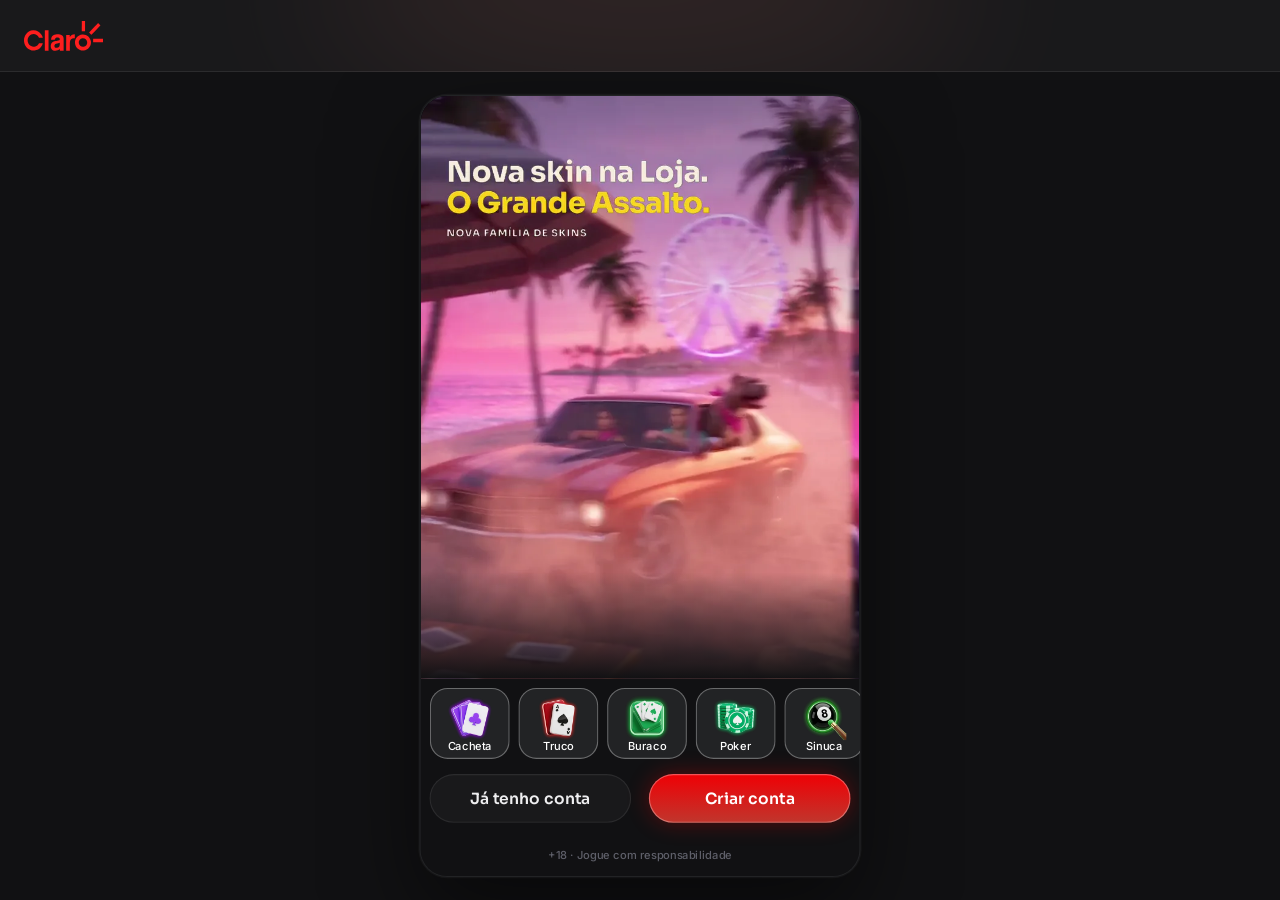
==== index.html @ d763b213 "Login com o vídeo da O Grande Assalto (6 s em loop, sem áudio) e a família no banner principal da Lo" ====
<!doctype html>
<html lang="pt-BR">
<head>
<meta charset="utf-8">
<meta name="viewport" content="width=device-width, initial-scale=1, viewport-fit=cover, user-scalable=no">
<meta name="robots" content="noindex, nofollow">
<meta name="theme-color" content="#141e2a">
<meta name="mobile-web-app-capable" content="yes">
<meta name="apple-mobile-web-app-capable" content="yes">
<meta name="apple-mobile-web-app-status-bar-style" content="black-translucent">
<title>Claro · protótipo</title>
<link rel="icon" href="assets/ui/logo_icon.webp">
<link rel="preconnect" href="https://fonts.googleapis.com">
<link rel="preconnect" href="https://fonts.gstatic.com" crossorigin>
<link rel="stylesheet" href="https://fonts.googleapis.com/css2?family=Inter:wght@400;500;600;700&family=Sora:wght@600;700;800&display=swap">
<link rel="stylesheet" href="css/tokens.css?v=claro-11202144">
<link rel="stylesheet" href="css/ui.css?v=claro-11202144">
<link rel="stylesheet" href="css/screens.css?v=claro-11202144">
<link rel="stylesheet" href="css/game.css?v=claro-11202144">
<link rel="stylesheet" href="css/desk.css?v=claro-11202144">
</head>
<body>
<svg width="0" height="0" style="position:absolute" aria-hidden="true">
  <defs><clipPath id="hexclip" clipPathUnits="objectBoundingBox"><path id="hexpath" d=""/></clipPath></defs>
  <symbol id="s-E" viewBox="0 0 16 20"><path d="M8 0C5 4 0 7.5 0 11.5C0 14 2 16 4.5 16C5.7 16 6.8 15.5 7.5 14.7C7.3 16.6 6.5 18.3 5 20H11C9.5 18.3 8.7 16.6 8.5 14.7C9.2 15.5 10.3 16 11.5 16C14 16 16 14 16 11.5C16 7.5 11 4 8 0Z"/></symbol>
  <symbol id="s-C" viewBox="0 0 20 18.4"><path d="M10 18.35L8.55 17.03C3.4 12.36 0 9.28 0 5.5C0 2.420 2.42 0 5.5 0C7.24 0 8.91 0.81 10 2.09C11.09 0.81 12.76 0 14.5 0C17.58 0 20 2.42 20 5.5C20 9.28 16.6 12.36 11.45 17.04L10 18.35Z"/></symbol>
  <symbol id="s-O" viewBox="0 0 15 20"><path d="M7.5 0L15 10L7.5 20L0 10L7.5 0Z"/></symbol>
  <symbol id="s-P" viewBox="0 0 18 18.5"><path d="M9 0C11.3 0 13.2 1.9 13.2 4.2C13.2 5 13 5.7 12.6 6.3C13 6.2 13.4 6.1 13.8 6.1C16.1 6.1 18 8 18 10.3C18 12.6 16.1 14.5 13.8 14.5C12.5 14.5 11.3 13.9 10.5 12.9C10.7 14.9 11.6 16.8 13.1 18.5H4.9C6.4 16.8 7.3 14.9 7.5 12.9C6.7 13.9 5.5 14.5 4.2 14.5C1.9 14.5 0 12.6 0 10.3C0 8 1.9 6.1 4.2 6.1C4.6 6.1 5 6.2 5.4 6.3C5 5.7 4.8 5 4.8 4.2C4.8 1.9 6.7 0 9 0Z"/></symbol>
  <symbol id="i-copy" viewBox="0 0 448 512"><path d="M208 0H332.1c12.7 0 24.9 5.1 33.9 14.1l67.9 67.9c9 9 14.1 21.2 14.1 33.9V336c0 26.5-21.5 48-48 48H208c-26.5 0-48-21.5-48-48V48c0-26.5 21.5-48 48-48zM48 128h80v64H64V448H256V416h64v48c0 26.5-21.5 48-48 48H48c-26.5 0-48-21.5-48-48V176c0-26.5 21.5-48 48-48z"/></symbol>
  <symbol id="i-share" viewBox="0 0 448 512"><path d="M352 224c53 0 96-43 96-96s-43-96-96-96s-96 43-96 96c0 4 .2 8 .7 11.9l-94.1 47C145.4 170.2 121.9 160 96 160c-53 0-96 43-96 96s43 96 96 96c25.9 0 49.4-10.2 66.6-26.9l94.1 47c-.5 3.9-.7 7.8-.7 11.9c0 53 43 96 96 96s96-43 96-96s-43-96-96-96c-25.9 0-49.4 10.2-66.6 26.9l-94.1-47c.5-3.9 .7-7.8 .7-11.9s-.2-8-.7-11.9l94.1-47C302.6 213.8 326.1 224 352 224z"/></symbol>
  <symbol id="i-wa" viewBox="0 0 448 512"><path d="M380.9 97.1C339 55.1 283.2 32 223.9 32c-122.4 0-222 99.6-222 222 0 39.1 10.2 77.3 29.6 111L0 480l117.7-30.9c32.4 17.7 68.9 27 106.1 27h.1c122.3 0 224.1-99.6 224.1-222 0-59.3-25.2-115-67.1-157zm-157 341.6c-33.2 0-65.7-8.9-94-25.7l-6.7-4-69.8 18.3L72 359.2l-4.4-7c-18.5-29.4-28.2-63.3-28.2-98.2 0-101.7 82.8-184.5 184.6-184.5 49.3 0 95.6 19.2 130.4 54.1 34.8 34.9 56.2 81.2 56.1 130.5 0 101.8-84.9 184.6-186.6 184.6zm101.2-138.2c-5.5-2.8-32.8-16.2-37.9-18-5.1-1.9-8.8-2.8-12.5 2.8-3.7 5.6-14.3 18-17.6 21.8-3.2 3.7-6.5 4.2-12 1.4-32.6-16.3-54-29.1-75.5-66-5.7-9.8 5.7-9.1 16.3-30.3 1.8-3.7.9-6.9-.5-9.7-1.4-2.8-12.5-30.1-17.1-41.2-4.5-10.8-9.1-9.3-12.5-9.5-3.2-.2-6.9-.2-10.6-.2-3.7 0-9.7 1.4-14.8 6.9-5.1 5.6-19.4 19-19.4 46.3 0 27.3 19.9 53.7 22.6 57.4 2.8 3.7 39.1 59.7 94.8 83.8 35.2 15.2 49 16.5 66.6 13.9 10.7-1.6 32.8-13.4 37.4-26.4 4.6-13 4.6-24.1 3.2-26.4-1.3-2.5-5-3.9-10.5-6.6z"/></symbol>
  <symbol id="i-pen" viewBox="0 0 512 512"><path d="M362.7 19.3L314.3 67.7 444.3 197.7l48.4-48.4c25-25 25-65.5 0-90.5L453.3 19.3c-25-25-65.5-25-90.5 0zm-71 71L58.6 323.5c-10.4 10.4-18 23.3-22.2 37.4L1 481.2C-1.5 489.7 .8 498.8 7 505s15.3 8.5 23.7 6.1l120.3-35.4c14.1-4.2 27-11.8 37.4-22.2L421.7 220.3 291.7 90.3z"/></symbol>
  <symbol id="i-plus" viewBox="0 0 448 512"><path d="M256 80c0-17.7-14.3-32-32-32s-32 14.3-32 32v144H48c-17.7 0-32 14.3-32 32s14.3 32 32 32h144v144c0 17.7 14.3 32 32 32s32-14.3 32-32V288h144c17.7 0 32-14.3 32-32s-14.3-32-32-32H256V80z"/></symbol>
  <symbol id="i-chev-l" viewBox="0 0 320 512"><path d="M9.4 233.4c-12.5 12.5-12.5 32.8 0 45.3l192 192c12.5 12.5 32.8 12.5 45.3 0s12.5-32.8 0-45.3L77.3 256 246.6 86.6c12.5-12.5 12.5-32.8 0-45.3s-32.8-12.5-45.3 0l-192 192z"/></symbol>
  <symbol id="i-chev-r" viewBox="0 0 320 512"><path d="M310.6 233.4c12.5 12.5 12.5 32.8 0 45.3l-192 192c-12.5 12.5-32.8 12.5-45.3 0s-12.5-32.8 0-45.3L242.7 256 73.4 86.6c-12.5-12.5-12.5-32.8 0-45.3s32.8-12.5 45.3 0l192 192z"/></symbol>
  <symbol id="i-chev-l-light" viewBox="0 0 320 512"><path d="M20.7 267.3c-6.2-6.2-6.2-16.4 0-22.6l192-192c6.2-6.2 16.4-6.2 22.6 0s6.2 16.4 0 22.6L54.6 256 235.3 436.7c6.2 6.2 6.2 16.4 0 22.6s-16.4 6.2-22.6 0l-192-192z"/></symbol>
  <symbol id="i-chev-r-light" viewBox="0 0 320 512"><path d="M299.3 244.7c6.2 6.2 6.2 16.4 0 22.6l-192 192c-6.2 6.2-16.4 6.2-22.6 0s-6.2-16.4 0-22.6L265.4 256 84.7 75.3c-6.2-6.2-6.2-16.4 0-22.6s16.4-6.2 22.6 0l192 192z"/></symbol>
  <symbol id="i-x" viewBox="0 0 384 512"><path d="M324.5 411.1c6.2 6.2 16.4 6.2 22.6 0s6.2-16.4 0-22.6L214.6 256 347.1 123.5c6.2-6.2 6.2-16.4 0-22.6s-16.4-6.2-22.6 0L192 233.4 59.5 100.9c-6.2-6.2-16.4-6.2-22.6 0s-6.2 16.4 0 22.6L169.4 256 36.9 388.5c-6.2 6.2-6.2 16.4 0 22.6s16.4 6.2 22.6 0L192 278.6 324.5 411.1z"/></symbol>
  <symbol id="i-search" viewBox="0 0 512 512"><path d="M384 208A176 176 0 1 0 32 208a176 176 0 1 0 352 0zM343.3 366C307 397.2 259.7 416 208 416C93.1 416 0 322.9 0 208S93.1 0 208 0S416 93.1 416 208c0 51.7-18.8 99-50 135.3L507.3 484.7c6.2 6.2 6.2 16.4 0 22.6s-16.4 6.2-22.6 0L343.3 366z"/></symbol>
  <symbol id="i-check" viewBox="0 0 512 512"><path d="M256 512A256 256 0 1 0 256 0a256 256 0 1 0 0 512zM369 209L241 337c-9.4 9.4-24.6 9.4-33.9 0l-64-64c-9.4-9.4-9.4-24.6 0-33.9s24.6-9.4 33.9 0l47 47L335 175c9.4-9.4 24.6-9.4 33.9 0s9.4 24.6 0 33.9z"/></symbol>
  <symbol id="i-eye" viewBox="0 0 576 512"><path d="M288 32c-80.8 0-145.5 36.8-192.6 80.6C48.6 156 17.3 208 2.5 243.7c-3.3 7.9-3.3 16.7 0 24.6C17.3 304 48.6 356 95.4 399.4C142.5 443.2 207.2 480 288 480s145.5-36.8 192.6-80.6c46.8-43.5 78.1-95.4 93-131.1c3.3-7.9 3.3-16.7 0-24.6c-14.9-35.7-46.2-87.7-93-131.1C433.5 68.8 368.8 32 288 32zM144 256a144 144 0 1 1 288 0 144 144 0 1 1 -288 0zm144-64c0 35.3-28.7 64-64 64c-7.1 0-13.9-1.2-20.3-3.3c-5.5-1.8-11.9 1.6-11.7 7.4c.3 6.9 1.3 13.8 3.2 20.7c13.7 51.2 66.4 81.6 117.6 67.9s81.6-66.4 67.9-117.6c-11.1-41.5-47.8-69.4-88.6-71.1c-5.8-.2-9.2 6.1-7.4 11.7c2.1 6.4 3.3 13.2 3.3 20.3z"/></symbol>
  <symbol id="i-send" viewBox="0 0 512 512"><path d="M498.1 5.6c10.1 7 15.4 19.1 13.5 31.2l-64 416c-1.5 9.7-7.4 18.2-16 23s-18.9 5.4-28 1.6L284 427.7l-68.5 74.1c-8.9 9.7-22.9 12.9-35.2 8.1S160 493.2 160 480V396.4c0-4 1.5-7.8 4.2-10.7L331.8 202.8c5.8-6.3 5.6-16-.4-22s-15.7-6.4-22-.7L106 360.8 17.7 316.6C7.1 311.3 .3 300.7 0 288.9s5.9-22.8 16.1-28.7l448-256c10.7-6.1 23.9-5.5 34 1.4z"/></symbol>
  <symbol id="i-star" viewBox="0 0 576 512"><path d="M316.9 18C311.6 7 300.4 0 288.1 0s-23.4 7-28.8 18L195 150.3 51.4 171.5c-12 1.8-22 10.2-25.7 21.7s-.7 24.2 7.9 32.7L137.8 329 113.2 474.7c-2 12 3 24.2 12.9 31.3s23 8 33.8 2.3l128.3-68.5 128.3 68.5c10.8 5.7 23.9 4.9 33.8-2.3s14.9-19.3 12.9-31.3L438.5 329 542.7 225.9c8.6-8.5 11.7-21.2 7.9-32.7s-13.7-19.9-25.7-21.7L381.2 150.3 316.9 18z"/></symbol>
  <symbol id="i-star-o" viewBox="0 0 576 512"><path d="M287.9 0c9.2 0 17.6 5.2 21.6 13.5l68.6 141.3 153.2 22.6c9 1.3 16.5 7.6 19.3 16.3s.5 18.1-5.9 24.5L433.6 328.4l26.2 155.6c1.5 9-2.2 18.1-9.7 23.5s-17.3 6-25.3 1.7l-137-73.2L151 509.1c-8.1 4.3-17.9 3.7-25.3-1.7s-11.2-14.5-9.7-23.5l26.2-155.6L31.1 218.2c-6.5-6.4-8.7-15.9-5.9-24.5s10.3-14.9 19.3-16.3l153.2-22.6L266.3 13.5C270.4 5.2 278.7 0 287.9 0zm0 79L235.4 187.2c-3.5 7.1-10.2 12.1-18.1 13.3L99 217.9 184.9 303c5.5 5.5 8.1 13.3 6.8 21L171.4 443.7l105.2-56.2c7.1-3.8 15.6-3.7 22.6 0l105.2 56.2L384.2 324.1c-1.3-7.7 1.2-15.5 6.8-21l85.9-85.1L358.6 200.5c-7.8-1.2-14.6-6.1-18.1-13.3L287.9 79z"/></symbol>
</svg>

<!-- desktop (js/desk.js): header largo, menu e chat ao vivo em volta da coluna 9:16 -->
<header class="dkh" id="dkh"></header>
<aside class="dkl" id="dkl" aria-label="Menu"></aside>
<aside class="dkr" id="dkr" aria-label="Chat ao vivo"></aside>

<div class="stage-wrap"><div class="phone" id="phone">
  <div class="status" aria-hidden="true"><span>9:41</span><span class="island"></span>
    <span class="icons"><svg width="18" height="12" viewBox="0 0 18 12" fill="#fff"><rect x="0" y="8" width="3" height="4" rx="1"/><rect x="5" y="5.5" width="3" height="6.5" rx="1"/><rect x="10" y="3" width="3" height="9" rx="1"/><rect x="15" y="0" width="3" height="12" rx="1"/></svg><svg width="16" height="12" viewBox="0 0 16 12" fill="#fff"><path d="M8 2.2c2.3 0 4.4.9 6 2.4l1.1-1.1A10 10 0 0 0 8 .6 10 10 0 0 0 .9 3.5L2 4.6a8.4 8.4 0 0 1 6-2.4zm0 3.3c1.4 0 2.7.5 3.7 1.4l1.1-1.1A7 7 0 0 0 8 3.9a7 7 0 0 0-4.8 1.9l1.1 1.1c1-.9 2.3-1.4 3.7-1.4zm0 3.3c.6 0 1.1.2 1.5.6L8 11 6.5 9.4c.4-.4.9-.6 1.5-.6z"/></svg><svg width="27" height="13" viewBox="0 0 27 13" fill="none"><rect x=".5" y=".5" width="23" height="12" rx="3.5" stroke="#fff" opacity=".4"/><rect x="2" y="2" width="20" height="9" rx="2" fill="#fff"/><rect x="25" y="4.5" width="1.6" height="4" rx=".8" fill="#fff" opacity=".4"/></svg></span>
  </div>
  <div class="app" id="app">
    <!-- telas do app (renderizadas pelo js/screens.js) -->
    <section class="scr" id="view"></section>

    <!-- tela de jogo: os motores (js/games.js) desenham dentro dela -->
    <section class="scr game-scr" id="scr-game" hidden>
      <header class="hud" id="hud"></header>
      <div class="jogo" id="jogo"><div class="board" id="board"></div></div>
      <nav class="mnav" id="mnav">
        <button data-g="voltar"><span class="back"><svg><use href="#i-chev-l-light"/></svg></span><span>Voltar</span></button>
        <button data-g="chat"><img class="ic" src="assets/icons/chat.webp" alt=""><span>Chat</span></button>
        <button data-g="mesa"><img class="ic" src="assets/icons/friends.webp" alt=""><span>Mesa</span></button>
        <button data-g="voz"><img class="ic" id="micIco" src="assets/icons/microphone-off.webp" alt=""><span>Voz</span></button>
        <button data-g="ajustes"><img class="ic" src="assets/icons/gear.webp" alt=""><span>Ajustes</span></button>
      </nav>
    </section>

    <div class="toast" id="toast"><span class="hint-pill" id="toastTxt"></span></div>
    <div id="sheet"></div>
    <div id="overlay"></div>
  </div>
</div></div>

<script src="js/core.js?v=claro-11202144"></script>
<script src="js/ui.js?v=claro-11202144"></script>
<script src="js/screens.js?v=claro-11202144"></script>
<script src="js/loja.js?v=claro-11202144"></script>
<script src="js/social.js?v=claro-11202144"></script>
<script src="js/torneios.js?v=claro-11202144"></script>
<script src="js/sala.js?v=claro-11202144"></script>
<script src="js/games.js?v=claro-11202144"></script>
<script src="js/sinuca.js?v=claro-11202144"></script>
<script src="js/desk.js?v=claro-11202144"></script>
<script src="js/boot.js?v=claro-11202144"></script>
</body>
</html>
---- css/tokens.css ----
/* Claro · tokens do DS EstrelaGames (Rjx31bgpOt4m1U8DVKyWtd · modo Claro), valores resolvidos 1:1 */
:root{
  color-scheme: dark;
  /* background */
  --bg-default:#111113; --bg-subtle:#19191b; --bg-strong:#222325; --bg-raised:#292a2e; --bg-inset:#010101; --bg-highlight:#ffffff14; --bg-chrome:#19191b; --bg-divider:#292a2e; --bg-band:#00000052;
  --bga-default-50:#11111380; --bga-default-75:#111113bf; --bga-subtle-50:#19191b80; --bga-subtle-75:#19191bbf;
  --bga-strong-25:#22232540; --bga-strong-50:#22232580; --bga-strong-75:#222325bf;
  --bga-secondary-16:#ff908129; --bga-secondary-32:#ff908152; --bga-accent-12:#ffc8411f;
  /* border */
  --border-muted:#ffffff14; --border-default:#222325; --border-strong:#393a40; --border-focus:#ef0005;
  --border-hl-top:#ffffff29; --border-gold-top:#ffcfc7e5; --border-gold-bottom:#ef00055c;
  /* text */
  --text-default:#eeeef0; --text-muted:#b2b3bd; --text-link:#ff9081; --text-subtle:#5f606a; --text-disabled:#46484f;
  --text-brand:#ff9081; --text-success:#52de7e; --text-error:#ff6b6e; --text-prize:#ffc841;
  --text-on-color:#ffffff; --text-on-color-muted:#ffffffd9; --text-on-color-subtle:#ffffffb2; --text-on-light:#111113;
  /* system */
  --sys-info:#fe1e1e; --sys-success:#2cc160; --sys-success-strong:#8cf0a9; --sys-warning:#ffbe2e; --sys-error:#ef4452;
  --sysa-success-25:#2cc16040; --sysa-error-25:#ef445240; --sysa-info-25:#3b74f540;
  --notification-error:#ef4452;
  /* effects */
  --hl-subtle:#ffffff29; --hl:#ffffff52; --hl-strong:#ffffff7a;
  --shadow-faint:#0000001f; --shadow-subtle:#0000003d; --shadow:#00000066; --shadow-strong:#00000080;
  --glow-info:#ef000552; --glow-accent:#ffbe2e52; --glow-success:#52de7ea3; --glow-gold:#ff908152; --glow-blue:#ff9081; --glow-red:#ff6b6e;
  /* surfaces */
  --surface-card-top:#19191b; --surface-card-bottom:#111113; --surface-elevated-top:#292a2e; --surface-elevated-bottom:#19191b;
  /* buttons */
  --btn-primary-top:#ef0005; --btn-primary-bg:#c0362d; --btn-secondary-border:#fe1e1e;
  --btn-disabled-top:#292a2e; --btn-disabled-bg:#292a2e; --btn-disabled-text:#46484f;
  /* tabs */
  --tab-default-text:#b2b3bd; --tab-container:#222325; --input-border:#222325;
  --tab-padrao:#ef0005; --tab-padrao-tint:#ef00053d; --tab-rosa:#e93d82; --tab-rosa-tint:#e93d823d;
  /* games */
  --game-truco:#e5484d; --game-paulista:#3b74f5; --game-cacheta:#8752f2; --game-tranca:#2cc160; --game-buraco:#1f9a4a;
  --game-poker:#0fa968; --game-sinuca:#2fa35a; --game-todos:#fe1e1e; --game-domino:#14b8a6; --game-dama:#f76b15; --game-xadrez:#5b6cff;
  --game-paulista-tint:#3b74f53d; --game-truco-tint:#e5484d3d; --game-cacheta-tint:#8752f23d; --game-buraco-tint:#1f9a4a3d; --game-poker-tint:#0fa9683d; --game-sinuca-tint:#2fa35a3d;
  /* crew */
  --crew-engenheiro:#4fb3ff; --crew-comandante:#f5c542; --crew-piloto:#ff5a36; --crew-navegador:#e86bff; --crew-explorador:#4dffb8;
  --crew-bar:#ff9f43; --crew-reis:#34d399; --crew-nobru:#3d8bff; --crew-inhui:#ff4fb0;
  /* famílias da página Skins (mesma cor da chamada do Truco) */
  --crew-laje:#ff7f50; --crew-portaria:#3ddc84; --crew-live:#b45cff; --crew-feira:#ffa62b; --crew-navalha:#ff4fb0; --crew-varzea:#5be37d; --crew-oficina:#3db8ff; --crew-posto:#ff3b4a; --crew-fliper:#a45cff; --crew-grau:#4fa3ff; --crew-palpite:#f2b233; --crew-assalto:#ff4fa3;
  /* stake / table */
  --stake-padrao-top:#7a1813; --stake-padrao-bottom:#3f0f0c; --stake-iniciante-top:#1f9a4a; --stake-iniciante-bottom:#1f502c;
  --table-card-top:#1f5a4a; --table-card-bottom:#0f2e2a; --table-stake:#ffc841;
  --plus-bg:#52de7e; --plus-icon:#111113;
  --btn-success-top:#52de7e; --btn-success-bg:#1f9a4a; /* DS button-glass ☰ Type=Success (Comprar) */
  /* cards */
  --card-face:#ffffff; --card-border:#9ea2a4; --suit-red:#c72c3d; --suit-black:#141922; --back-top:#942922; --back-bottom:#570203;
  /* seat timer */
  --seat-timer-track:#ffffff1f; --seat-timer:#fe1e1e;
  /* type */
  --f-display:"Sora", "Inter", system-ui, sans-serif;
  --f-ui:"Inter", system-ui, -apple-system, sans-serif;
  --f-call:"Industry", "Sora", sans-serif;
  /* marca · Claro (sobrescreve) */
  --back-top:#7a1813; --back-bottom:#211311; --btn-primary-text:#ffffff; --crew-nobru:#FE1E1E; --crew-inhui:#FE1E1E;
}
/* estilos de texto do DS */
.t-d3xl{font:700 64px/1.2 var(--f-display);letter-spacing:-.02em}
.t-d2xl{font:700 48px/1.2 var(--f-display);letter-spacing:-.02em}
.t-dxl{font:700 40px/1.2 var(--f-display);letter-spacing:-.02em}
.t-dl{font:700 32px/1.2 var(--f-display);letter-spacing:-.02em}
.t-dm{font:700 24px/1.2 var(--f-display);letter-spacing:-.01em}
.t-ds{font:700 20px/1.2 var(--f-display);letter-spacing:-.01em}
.t-dxs{font:600 16px/1.2 var(--f-display)}
.t-d2xs{font:600 14px/1.2 var(--f-display)}
.t-d3xs{font:600 12px/1.2 var(--f-display)}
.t-hm{font:700 20px/1.2 var(--f-ui)}
.t-ll{font:500 16px/1 var(--f-ui)} .t-lm{font:500 14px/1 var(--f-ui)} .t-ls{font:500 12px/1 var(--f-ui)} .t-lxs{font:500 10px/1 var(--f-ui)} .t-l2xs{font:500 8px/1 var(--f-ui)}
.t-link{font:700 12px/1.5 var(--f-ui)}
.t-p2xl{font:400 20px/1.5 var(--f-ui)} .t-pm{font:400 14px/1.5 var(--f-ui)} .t-ps{font:400 12px/1.5 var(--f-ui)}
---- css/ui.css ----
/* EstrelaGames · base + componentes do DS (Apple Gamer Style · Glass). Medidas 1:1 com o Figma (frame 375). */
*{box-sizing:border-box}
html,body{height:100%;margin:0}
body{background:#05080c;color:var(--text-default);font-family:var(--f-ui);-webkit-font-smoothing:antialiased;overflow:hidden;-webkit-text-size-adjust:100%}
button{font:inherit;color:inherit;border:0;background:none;padding:0;margin:0;cursor:pointer;-webkit-tap-highlight-color:transparent;text-align:inherit}
button:focus-visible,[role="button"]:focus-visible{outline:2px solid var(--border-focus);outline-offset:2px}
/* cards clicáveis são div[role=button]: o WebKit (iPhone) não estica os filhos de um <button> com flex */
[role="button"]{cursor:pointer;-webkit-tap-highlight-color:transparent;-webkit-user-select:none;user-select:none;outline:0}
input{font:inherit;color:inherit;border:0;background:none;outline:0;padding:0;margin:0;min-width:0}
img,video{display:block;max-width:100%;user-select:none;-webkit-user-drag:none}
video::-webkit-media-controls,video::-webkit-media-controls-start-playback-button,video::-webkit-media-controls-overlay-play-button{display:none!important;-webkit-appearance:none} /* sem botão de play: os vídeos são fundo */
svg{display:block}
[hidden]{display:none!important}
.ic{flex:none;object-fit:contain;pointer-events:none}

/* ---------- aparelho ---------- */
.stage-wrap{position:fixed;inset:0;display:flex;align-items:center;justify-content:center}
.phone{position:relative;width:375px;height:812px;background:var(--bg-subtle);overflow:hidden;border-radius:48px;box-shadow:0 0 0 10px #0c1016,0 0 0 11px #2a3340,0 40px 80px rgba(0,0,0,.6);transform-origin:center;display:flex;flex-direction:column}
.status{position:relative;flex:none;height:44px;display:flex;align-items:center;justify-content:space-between;padding:0 26px 0 32px;font:600 15px/1 var(--f-ui);background:var(--bg-subtle);z-index:60;pointer-events:none}
.status .island{position:absolute;left:50%;top:10px;width:118px;height:32px;margin-left:-59px;border-radius:20px;background:#000}
.status .icons{display:flex;gap:6px;align-items:center}
.app{position:relative;flex:1;min-height:0;overflow:hidden}
@media (max-width:520px){
  .phone{width:100vw;height:100vh;height:100dvh;border-radius:0;box-shadow:none;transform:none!important}
  .status{display:none}
  .app{padding-top:env(safe-area-inset-top,0px)}
}
.scr{position:absolute;inset:0;display:flex;flex-direction:column;background:var(--bg-subtle);overflow:hidden}
.app>.scr{top:env(safe-area-inset-top,0px)}
@media (min-width:521px){.app>.scr{top:0}}
.scroll{flex:1;min-height:0;overflow-y:auto;overflow-x:hidden;-webkit-overflow-scrolling:touch;scrollbar-width:none;overscroll-behavior:contain}
.scroll::-webkit-scrollbar,.hscroll::-webkit-scrollbar{display:none}
/* linha com rolagem lateral: sem clip, sangra até a borda da tela (regra Oct 26) */
.hscroll{display:flex;overflow-x:auto;overflow-y:visible;scrollbar-width:none;margin:0 -8px;padding:0 8px;scroll-padding:0 8px;-webkit-overflow-scrolling:touch}

/* ---------- ícones 3D ---------- */
.i16{width:16px;height:16px}.i20{width:20px;height:20px}.i24{width:24px;height:24px}.i28{width:28px;height:28px}.i32{width:32px;height:32px}.i36{width:36px;height:36px}.i40{width:40px;height:40px}.i48{width:48px;height:48px}

/* ---------- header-game (Mobile · Glass) ---------- */
.hdr{position:relative;flex:none;height:64px;display:flex;align-items:center;gap:4px;padding:8px 12px;background:var(--bg-subtle);overflow:hidden;z-index:20}
.hdr::before{content:"";position:absolute;left:48px;top:-70px;width:280px;height:140px;border-radius:50%;background:var(--glow-blue);filter:blur(60px);opacity:.15;pointer-events:none}
.hdr .side{position:relative;flex:1;min-width:0;display:flex;align-items:center;gap:4px}
.hdr .logo{width:24px;height:36px;display:grid;place-items:center;flex:none}
.hdr .logo img{width:25px;height:24px}
.cpill{flex:1;min-width:0;height:34px;display:flex;align-items:center;gap:2px;padding:4px;border-radius:999px;background:linear-gradient(90deg,#52de7e1a,#22232506),var(--bga-strong-50);box-shadow:inset 0 0 0 1px var(--border-muted);overflow:hidden}
.cpill.bonus{padding:4px 8px 4px 4px;background:linear-gradient(90deg,#22232506,#ffc8411a),var(--bga-strong-50)}
.cpill .ic{width:24px;height:24px}
.cpill .t{flex:1;min-width:0;display:flex;flex-direction:column;gap:2px;text-align:left}
.cpill .t small{font:500 8px/1 var(--f-ui);color:var(--text-muted)}
.cpill .t b{font:700 12px/10px var(--f-ui);color:var(--text-default);white-space:nowrap;overflow:hidden;text-overflow:ellipsis}
.cpill.bonus .t b{color:var(--text-prize)}
.cpill .plus{width:20px;height:20px;border-radius:10px;background:var(--plus-bg);display:grid;place-items:center;flex:none}
.cpill .plus svg{width:12px;height:12px;fill:var(--plus-icon)}
/* saldo com seta: abre o dropdown (DS header-game ◉ Expanded) */
.cpill .chev{width:20px;height:20px;display:grid;place-items:center;flex:none}
.cpill .chev svg{width:10px;height:10px;fill:var(--text-muted);transform:rotate(90deg);transition:transform .2s}
.cpill.open{box-shadow:inset 0 0 0 1px var(--border-strong)} .cpill.open .chev svg{transform:rotate(-90deg)}
.hdr .hbuy{flex:1;min-width:0}
/* dropdown do saldo (DS balance-panel) · celular: preso embaixo do header */
.baldrop{position:absolute;left:0;right:0;top:64px;bottom:0;z-index:45;background:var(--bga-default-75);animation:fade .15s both}
.balp{display:flex;flex-direction:column;gap:16px;max-height:100%;overflow:auto;padding:16px 16px 24px;background:var(--bg-subtle);border-radius:0 0 24px 24px;box-shadow:inset 0 -1px 0 var(--hl-subtle),0 16px 40px rgba(0,0,0,.4);animation:balIn .22s cubic-bezier(.2,.8,.2,1) both}
@keyframes balIn{from{transform:translateY(-12px);opacity:0}}
.balp .top{display:flex;justify-content:space-between;align-items:center}
.balp .top small{font:500 12px/1.2 var(--f-ui);color:var(--text-muted)}
.balp .tv{display:flex;align-items:center;gap:4px}
.balp .eye,.balp .x{display:grid;place-items:center;width:28px;height:28px}
.balp .eye svg{width:20px;height:20px;fill:var(--text-muted)}
.balp .x svg{width:12px;height:12px;fill:var(--text-muted);transform:rotate(-90deg)}
.balp .rows{display:flex;flex-direction:column;gap:12px}
.balp .kv{display:flex;justify-content:space-between;gap:12px;font:400 14px/1.4 var(--f-ui);color:var(--text-muted)}
.balp .kv b{font-weight:400;color:var(--text-default);font-variant-numeric:tabular-nums;text-align:right}
.balp hr{border:0;height:1px;background:var(--border-muted);margin:0}
.balp .acts{display:flex;gap:12px} .balp .acts .btn{flex:1}
/* Bônus Fidelidade (DS _loyalty-bonus): Resgatar quando tem valor · Juntando com a seta que abre as regras */
.fid{display:flex;flex-direction:column;gap:12px;padding:8px 12px 8px 8px;border-radius:24px;background:var(--bga-strong-50);box-shadow:inset 0 0 0 1px var(--border-muted)}
.fid.ready{flex-direction:row;align-items:center;gap:8px}
.fid .ic{width:28px;height:28px;flex:none}
.fid .t{flex:1;min-width:0;display:flex;flex-direction:column;gap:2px;text-align:left}
.fid .t b{font:400 14px/1.3 var(--f-ui);color:var(--text-default)}
.fid .t small{font:500 10px/1.2 var(--f-ui);color:var(--text-muted)}
.fid .v{font:400 14px/1 var(--f-ui);font-variant-numeric:tabular-nums}
.fid .row{display:flex;align-items:center;gap:8px;width:100%}
.fid .chev{width:20px;height:20px;display:grid;place-items:center;flex:none}
.fid .chev svg{width:10px;height:10px;fill:var(--text-muted);transform:rotate(90deg);transition:transform .2s}
.fid.open{border-radius:16px;padding:8px 12px 12px 8px} .fid.open .chev svg{transform:rotate(-90deg)}
.fid .more{display:flex;flex-direction:column;gap:12px}
.fid .wk{display:flex;flex-direction:column;gap:4px;padding:12px;border-radius:12px;background:var(--bga-default-50);box-shadow:inset 0 0 0 1px var(--border-muted)}
.fid .wk small{font:500 12px/1.2 var(--f-ui);color:var(--text-muted)}
.fid .wk b{font:700 20px/1.2 var(--f-display);color:var(--text-prize);font-variant-numeric:tabular-nums}
.fid p{margin:0;font:400 12px/1.5 var(--f-ui);color:var(--text-muted)}
.fid .kv{font-size:12px}
.hbell{position:relative;width:36px;height:36px;border-radius:18px;background:var(--bga-strong-50);box-shadow:inset 0 0 0 1px var(--border-muted);display:grid;place-items:center;flex:none}
.hbell .ic{width:28px;height:28px}
.hbell i{position:absolute;left:28px;top:0;width:8px;height:8px;border-radius:50%;background:var(--notification-error)}
.hbell i[hidden]{display:none}

/* ---------- header-avatar (hexágono com borda da tripulação) ---------- */
.hav{position:relative;display:inline-block;flex:none;width:var(--w,44px);height:var(--h,48px)}
.hav .gl{position:absolute;left:-4.5%;top:0;width:109%;aspect-ratio:1;border-radius:50%;background:var(--cc);filter:blur(calc(var(--w,44px) * .16));opacity:.45;pointer-events:none}
.hav .hx{position:absolute;inset:0;-webkit-clip-path:url(#hexclip);clip-path:url(#hexclip);background:var(--cc)}
.hav .hx img{position:absolute;inset:2px;width:calc(100% - 4px);height:calc(100% - 4px);object-fit:cover;object-position:center top;-webkit-clip-path:url(#hexclip);clip-path:url(#hexclip);background:var(--bg-raised)}
.hav .on{position:absolute;left:77%;top:75%;width:23%;aspect-ratio:1;border-radius:50%;background:var(--sys-success);box-shadow:0 0 0 1.5px var(--bg-subtle)}
.hav.xs{--w:24px;--h:26px}.hav.s{--w:32px;--h:35px}.hav.m{--w:44px;--h:48px}.hav.l{--w:56px;--h:60px}
.hav.xs .hx img,.hav.s .hx img{inset:1.5px;width:calc(100% - 3px);height:calc(100% - 3px)}
.hav.empty{height:var(--w)}
.hav.empty .av0{position:absolute;inset:4.5%;width:91%;height:91%}
.hav.empty .add{position:absolute;left:63.6%;top:63.6%;width:27.3%;height:27.3%;border-radius:50%;background:var(--plus-bg);box-shadow:0 0 0 1.2px var(--bg-subtle);display:grid;place-items:center}
.hav.empty .add svg{width:58%;height:58%;fill:var(--plus-icon)}

/* ---------- avatar circular (avatar-estrela-games) ---------- */
.av{position:relative;display:inline-block;vertical-align:middle;flex:none;width:var(--s,48px);height:var(--s,48px);border-radius:50%;background:linear-gradient(180deg,var(--surface-elevated-top),var(--surface-elevated-bottom));box-shadow:inset 0 0 0 var(--bw,2px) #ffffff29}
.av img{position:absolute;inset:var(--bw,2px);width:calc(100% - 2*var(--bw,2px));height:calc(100% - 2*var(--bw,2px));border-radius:50%;object-fit:cover;object-position:center top}
.av.s{--s:32px;--bw:1px}.av.m{--s:48px;--bw:2px}.av.l{--s:80px;--bw:3px}.av.xl{--s:120px;--bw:4px}
.av .lvl{position:absolute;left:50%;bottom:-4px;transform:translateX(-50%);padding:1px 6px;border-radius:999px;background:var(--bg-raised);box-shadow:0 0 0 2px var(--bg-default);font:600 12px/14px var(--f-display);white-space:nowrap}
.av.empty .ph{position:absolute;inset:25%;width:50%;height:50%;fill:#ffffff52}
.av .addb{position:absolute;left:63.3%;top:63.3%;width:36.7%;height:36.7%;border-radius:50%;background:var(--plus-bg);display:grid;place-items:center;box-shadow:0 0 0 3px var(--bg-subtle)}
.av .addb svg{width:50%;height:50%;fill:#fff}

/* ---------- navbar-glass ---------- */
.nav{position:absolute;left:16px;right:16px;bottom:calc(12px + env(safe-area-inset-bottom,0px));height:64px;display:flex;align-items:stretch;padding:4px;border-radius:24px;background:var(--bga-strong-75);box-shadow:inset 0 0 0 1px var(--border-muted);-webkit-backdrop-filter:blur(24px);backdrop-filter:blur(24px);z-index:30}
.nav>button{position:relative;flex:1;min-width:0;display:flex;flex-direction:column;align-items:center;justify-content:center;border-radius:20px}
.nav>button .ic{width:32px;height:32px;opacity:.75}
.nav>button>span{font:500 10px/1 var(--f-ui);color:var(--text-subtle);white-space:nowrap}
.nav>button.on{flex:none;width:104px;justify-content:flex-end;gap:2px;padding-bottom:6px;background:var(--bga-secondary-16);box-shadow:inset 0 0 0 1px var(--hl-subtle),0 0 20px var(--glow-info)}
.nav>button.on .ic{position:absolute;left:28px;top:-14px;width:48px;height:48px;opacity:1}
.nav>button.on .lr{width:100%;display:flex;align-items:center;justify-content:space-between;padding:0 8px}
.nav>button.on .lr span{font:500 10px/1 var(--f-ui);color:var(--text-on-color)}
.nav .lr i{width:16px;height:16px;display:grid;place-items:center}
.nav .lr svg{width:10px;height:16px;fill:var(--text-on-color)}

/* ---------- game-block ---------- */
.gb{position:relative;flex:none;width:72px;height:64px;border-radius:16px;display:flex;flex-direction:column;align-items:center;justify-content:center;padding:4px 0;background:var(--tab-container);box-shadow:inset 0 0 0 1px var(--hl);font:500 10px/1 var(--f-ui);color:var(--text-on-color);white-space:nowrap}
.gb .ic{width:40px;height:40px}
.gb.on{justify-content:flex-end;padding:0 0 6px;background:var(--gc);box-shadow:0 4px 12px var(--gs,transparent)}
.gb.on .ic{position:absolute;left:50%;top:-12px;width:60px;height:60px;margin-left:-30px}
.gb .lk{position:absolute;right:4px;top:4px;width:14px;height:14px;opacity:.8}
.gb.on .lk{display:none}
.games-row{gap:8px;padding-top:12px;margin-top:-12px}
.games-row .gb{width:72px}

/* ---------- tabs ---------- */
.tabs{display:flex;gap:2px;height:44px;padding:4px;border-radius:12px;background:var(--bg-raised);box-shadow:inset 0 0 0 1px var(--input-border)}
.tabs>button{position:relative;flex:1;min-width:0;height:34px;border-radius:8px;display:flex;align-items:center;justify-content:center;padding:8px 16px;font:500 12px/1 var(--f-ui);color:var(--tab-default-text);white-space:nowrap}
.tabs>button.on{background:var(--tc-tint);font:700 12px/18px var(--f-ui);color:var(--text-default)}
.tabs>button.on::after{content:"";position:absolute;left:50%;bottom:0;width:24px;height:3px;margin-left:-12px;border-radius:2px;background:var(--tc);box-shadow:0 0 8px var(--tc)}
.tabs>button .lk{font:500 9px/1 var(--f-ui);margin-left:4px;opacity:.7}
.tabs{--tc:var(--tab-padrao);--tc-tint:var(--tab-padrao-tint)}
.tabs.t-azul{--tc:var(--game-paulista);--tc-tint:var(--game-paulista-tint)}
.tabs.t-vermelha{--tc:var(--game-truco);--tc-tint:var(--game-truco-tint)}
.tabs.t-roxa{--tc:var(--game-cacheta);--tc-tint:var(--game-cacheta-tint)}
.tabs.t-verde{--tc:var(--game-buraco);--tc-tint:var(--game-buraco-tint)}
.tabs.t-rosa{--tc:var(--tab-rosa);--tc-tint:var(--tab-rosa-tint)}

/* ---------- button-glass ---------- */
.btn{display:inline-flex;align-items:center;justify-content:center;gap:8px;white-space:nowrap;transition:transform .12s,filter .12s;flex:none}
.btn:active{transform:scale(.97)}
.btn.l{height:48px;padding:0 24px;border-radius:24px;font:600 16px/1.2 var(--f-display)}
.btn.m{height:40px;padding:0 20px;border-radius:20px;font:600 14px/1.2 var(--f-display)}
.btn.s{height:32px;padding:0 16px;border-radius:16px;font:600 12px/1.2 var(--f-display)}
.btn.xl{height:56px;padding:0 24px;border-radius:28px;font:600 16px/1.2 var(--f-display)}
.btn.m44{height:44px;border-radius:22px}
.btn.pri{background:linear-gradient(180deg,var(--btn-primary-top),var(--btn-primary-bg));box-shadow:inset 0 0 0 1px var(--hl),0 0 20px var(--glow-info);color:var(--btn-primary-text)}
.btn.sec{background:var(--bga-strong-50);box-shadow:inset 0 0 0 1px var(--border-muted);color:var(--text-default)}
.btn.ok{background:linear-gradient(180deg,var(--btn-success-top),var(--btn-success-bg));box-shadow:inset 0 0 0 1px var(--hl),0 0 20px var(--glow-success);color:#fff}
.btn:disabled,.btn.dis{background:var(--btn-disabled-bg);box-shadow:none;color:var(--btn-disabled-text);pointer-events:none}
.btn.danger-txt{background:none;box-shadow:none;color:var(--text-error);font:500 14px/1 var(--f-ui)}
.btn.fill{flex:1;min-width:0}
.btn.wide{width:100%}
.btn .ic{width:20px;height:20px}

/* ---------- button-icon ---------- */
.bicon{width:40px;height:40px;border-radius:20px;display:grid;place-items:center;flex:none;background:var(--bga-strong-50);box-shadow:inset 0 0 0 1px var(--border-muted)}
.bicon .ic{width:24px;height:24px}
.bicon.s{width:32px;height:32px;border-radius:16px}.bicon.s .ic{width:20px;height:20px}
.bicon svg{width:14px;height:14px;fill:var(--text-default)}
.bicon.s28{width:28px;height:28px;border-radius:14px}.bicon.s28 svg{width:16px;height:16px}

/* ---------- tag ---------- */
.tag{display:inline-flex;align-items:center;gap:4px;padding:2px 8px;border-radius:999px;font:400 12px/18px var(--f-ui);white-space:nowrap;flex:none}
.tag.neutral{background:#ffffff14;color:var(--text-muted)}
.tag.gold{padding:3px 8px;background:#ff908129;color:#fff;box-shadow:inset 0 0 0 1px #ffcfc78c}
.tag.success{background:var(--sys-success);color:var(--bg-default)}
.tag.danger{background:var(--sys-error);color:var(--text-default)}
.tag.info{background:var(--sys-info);color:var(--text-default)}
.tag.live{background:var(--sys-error);color:var(--text-default)}
.tag.beginner{background:var(--game-buraco);color:var(--text-default)}

/* ---------- section-title ---------- */
.stitle{display:flex;align-items:center;justify-content:space-between;gap:16px}
.stitle .tx{flex:1;min-width:0;display:flex;flex-direction:column;gap:2px}
.stitle b{font:700 20px/1.2 var(--f-display);letter-spacing:-.01em}
.stitle small{font:500 12px/1 var(--f-ui);color:var(--text-muted)}
.trow{display:flex;align-items:center;justify-content:space-between;gap:8px}
.trow b{font:600 14px/1.2 var(--f-display)}
.trow small{font:500 10px/1 var(--f-ui);color:var(--text-subtle)}

/* ---------- page-top ---------- */
.ptop{flex:none;display:flex;align-items:center;justify-content:space-between;gap:8px;padding:8px;min-height:45px}
.ptop .l{display:flex;align-items:center;gap:8px;min-width:0}
.ptop .back{width:28px;height:28px;border-radius:14px;display:grid;place-items:center;background:var(--bga-strong-50);box-shadow:inset 0 0 0 1px var(--border-muted);flex:none}
.ptop .back svg{width:10px;height:16px;fill:var(--text-default)}
.ptop .tx{display:flex;flex-direction:column;min-width:0}
.ptop .tx b{font:600 16px/1.2 var(--f-display);white-space:nowrap;overflow:hidden;text-overflow:ellipsis}
.ptop .tx small{display:flex;align-items:center;gap:4px;font:500 10px/1 var(--f-ui);color:var(--text-muted)}
.ptop .tx small i{width:6px;height:6px;border-radius:50%;background:var(--sys-success)}

/* ---------- input-search / input ---------- */
.search{display:flex;align-items:center;gap:8px;height:40px;padding:0 16px 0 12px;border-radius:20px;background:var(--bga-strong-50);box-shadow:inset 0 0 0 1px var(--border-muted)}
.search svg{width:16px;height:16px;fill:var(--text-muted);flex:none}
.search input{flex:1;font:500 12px/1 var(--f-ui);color:var(--text-default)}
.search input::placeholder{color:var(--text-muted)}
.field{display:flex;flex-direction:column;gap:8px}
.field>label{font:500 14px/1 var(--f-ui);color:var(--text-default)}
.field .box{display:flex;align-items:center;gap:8px;height:40px;padding:8px 12px;border-radius:12px;background:var(--bga-strong-50);box-shadow:inset 0 0 0 1px var(--border-muted)}
.field .box:focus-within{box-shadow:inset 0 0 0 1px var(--border-focus)}
.field .box input{flex:1;font:400 14px/1.5 var(--f-ui);color:var(--text-default)}
.field .box input::placeholder{color:var(--text-disabled)}
.field .box button svg{width:20px;height:20px;fill:var(--text-muted)}

/* ---------- otp ---------- */
.otp{display:flex;gap:8px;justify-content:center}
.otp .bx{width:48px;height:56px;border-radius:12px;background:#ffffff14;display:grid;place-items:center;font:700 24px/1.2 var(--f-display);color:var(--text-default);box-shadow:inset 0 0 0 1px var(--border-muted)}
.otp .bx.act{background:#ffffff1f;box-shadow:inset 0 0 0 2px var(--border-focus),0 0 12px var(--glow-info)}
.otp .bx.act::after{content:"";width:2px;height:24px;background:var(--border-focus);animation:blink 1s steps(1) infinite}
@keyframes blink{50%{opacity:0}}
.otp-in{position:absolute;opacity:0;pointer-events:none;width:1px;height:1px}

/* ---------- progress ---------- */
.prog{height:4px;border-radius:999px;background:#ffffff1f;overflow:hidden;flex:1}
.prog i{display:block;height:100%;border-radius:inherit;background:var(--tab-padrao);transition:width .3s}

/* ---------- stake-pill ---------- */
.stakes{position:relative;height:128px;overflow:hidden;margin:0 -8px}
.stakes .track{position:absolute;top:8px;left:50%;transform:translateX(-50%);display:flex;align-items:center;gap:8px;height:112px}
.sp{position:relative;flex:none;display:flex;flex-direction:column;border-radius:16px;padding:4px 4px 0;background:linear-gradient(180deg,var(--surface-elevated-top),var(--surface-card-bottom));box-shadow:inset 0 0 0 1px #ffffff29,0 16px 40px var(--shadow);transition:width .25s,height .25s}
.sp .st{position:relative;flex:1;align-self:stretch;border-radius:12px;display:flex;flex-direction:column;align-items:center;justify-content:center;gap:4px;background:linear-gradient(180deg,var(--stake-padrao-top),var(--stake-padrao-bottom));box-shadow:inset 0 0 0 1px var(--hl-subtle),inset 0 2px 8px var(--shadow)}
.sp .v{display:flex;align-items:center;gap:4px;font:600 14px/1.2 var(--f-display);white-space:nowrap}
.sp .v .ic{width:14px;height:14px}
.sp .q{position:absolute;top:4px;right:4px;display:flex;align-items:center;gap:3px;padding:2px 5px;border-radius:8px;background:var(--bga-strong-50);font:500 8px/1 var(--f-ui);white-space:nowrap}
.sp .q::before{content:"";width:5px;height:5px;border-radius:50%;background:var(--sys-success)}
.sp .tg{padding:2px 6px;border-radius:6px;background:var(--bga-strong-50);font:500 8px/1 var(--f-ui);color:var(--text-success)}
.sp .ft{flex:none;display:flex;align-items:center;justify-content:center;gap:3px;padding:4px 0 5px;white-space:nowrap}
.sp .ft small{font:500 8px/1 var(--f-ui);color:var(--text-muted)}
.sp .ft b{font:500 8px/1 var(--f-ui)}
.sp.ini .st{background:linear-gradient(180deg,var(--stake-iniciante-top),var(--stake-iniciante-bottom))}
.sp.S{width:68px;height:68px;padding:4px}
.sp.S .q,.sp.S .ft,.sp.S .tg{display:none}
.sp.M{width:88px;height:88px}
.sp.M .v{font:600 16px/1.2 var(--f-display)} .sp.M .v .ic{width:18px;height:18px}
.sp.L{width:112px;height:112px}
.sp.L .v{font:700 20px/1.2 var(--f-display);letter-spacing:-.01em} .sp.L .v .ic{width:24px;height:24px}
.sp.L .ft b{font:500 10px/1 var(--f-ui)}
.sp.on{box-shadow:inset 0 0 0 2px var(--btn-secondary-border),0 0 20px var(--glow-info)}
.sp.on .st{background:linear-gradient(180deg,var(--btn-primary-top),var(--btn-primary-bg))}
.sp.on.ini .st{background:linear-gradient(180deg,var(--stake-iniciante-top),var(--stake-iniciante-bottom))}
.stake-grid{display:grid;grid-template-columns:repeat(3,minmax(0,1fr));gap:12px}
.stake-grid .sp{width:auto;height:88px}

/* ---------- table-glass (mesa aberta) ---------- */
.tg-row{display:grid;grid-template-columns:repeat(2,minmax(0,1fr));gap:16px 8px}
.tgl{position:relative;height:92px;border-radius:46px;padding:4px;display:flex;background:linear-gradient(180deg,var(--surface-elevated-top),var(--surface-card-bottom));box-shadow:inset 0 0 0 1px #ffffff29,0 16px 40px var(--shadow);text-align:left}
.tgl .felt{flex:1;align-self:stretch;min-width:0;display:flex;align-items:center;padding:10px 12px 6px 70px;border-radius:41px;background:linear-gradient(180deg,var(--table-card-top),var(--table-card-bottom));box-shadow:inset 0 0 0 1px var(--hl-subtle),inset 0 2px 8px var(--shadow)}
.tgl .vals{display:flex;flex-direction:column;gap:4px;min-width:0}
.tgl .vals b{font:600 14px/1.2 var(--f-display);color:var(--table-stake);white-space:nowrap}
.tgl .vals small{font:500 10px/1 var(--f-ui);color:#ffffffb2;white-space:nowrap}
.tgl .seats{display:flex;align-items:center;gap:2px;height:20px}
.tgl .seats .pl{display:flex}
.tgl .seats .pl span{width:20px;height:20px;border-radius:10px;overflow:hidden;background:var(--cc);margin-right:-6px;box-shadow:0 0 0 1px var(--table-card-bottom)}
.tgl .seats .pl span img{width:100%;height:100%;object-fit:cover;object-position:center top}
.tgl .seats em{font:600 12px/14px var(--f-display);font-style:normal;margin-left:8px}
.tgl .tab{position:absolute;left:50%;top:-8px;transform:translateX(-50%);padding:2px 8px;border-radius:8px;background:var(--surface-elevated-top);box-shadow:inset 0 0 0 1px var(--border-muted);font:500 10px/12px var(--f-ui);color:var(--text-subtle);white-space:nowrap}
.tgl .deck{position:absolute;left:14px;top:25px;width:52px;height:52px}
.tgl.locked .felt>*{opacity:.55}
.tgl.pool{border-radius:16px}
.tgl.pool .felt{border-radius:12px;position:relative;overflow:hidden;background:linear-gradient(180deg,#2fa35a,#145c32)}
.tgl.pool .felt::before{content:"";position:absolute;left:30%;top:0;bottom:0;border-left:1px solid #ffffff29}
.tgl.pool .pk{position:absolute;width:10px;height:10px;border-radius:50%;background:#000000b2;box-shadow:inset 0 0 0 1px #ffffff1f}

/* ---------- action-tile ---------- */
.atile{width:80px;height:64px;border-radius:16px;display:flex;flex-direction:column;align-items:center;justify-content:center;background:var(--bga-strong-50);box-shadow:inset 0 0 0 1px var(--border-muted);font:600 14px/1.2 var(--f-display);flex:none}
.atile .ic{width:28px;height:28px}

/* ---------- bottom sheet (sheet glass) ---------- */
.veil{position:absolute;inset:0;z-index:50;background:var(--bga-default-75);display:flex;align-items:flex-end;animation:fade .2s both}
.bsheet{position:relative;width:100%;max-height:calc(100% - 24px);display:flex;flex-direction:column;align-items:stretch;gap:12px;padding:8px 12px calc(24px + env(safe-area-inset-bottom,0px));border-radius:24px 24px 0 0;background:var(--bg-subtle);box-shadow:inset 0 1px 0 var(--hl-subtle),0 16px 40px var(--shadow);animation:up .28s cubic-bezier(.2,.9,.3,1) both;overflow:hidden}
.bsheet.g16{gap:16px}
.bsheet .handle{width:36px;height:4px;border-radius:2px;background:var(--border-muted);align-self:center;flex:none}
.bsheet .scroll{margin:0 -12px;padding:0 12px}
.sh-h{display:flex;align-items:center;gap:12px;flex:none}
.sh-h>.ic{width:36px;height:36px}
.sh-h .tx{flex:1;min-width:0;display:flex;flex-direction:column;gap:2px}
.sh-h .tx b{font:600 16px/1.2 var(--f-display)}
.sh-h .tx small{font:500 10px/1.2 var(--f-ui);color:var(--text-subtle)}
.sh-h .tx small.ok{display:flex;align-items:center;gap:6px;color:var(--sys-success)}
.sh-h .tx small.ok::before{content:"";width:8px;height:8px;border-radius:50%;background:var(--sys-success)}
.xbtn{width:32px;height:32px;border-radius:16px;display:grid;place-items:center;background:var(--bga-strong-50);box-shadow:inset 0 0 0 1px var(--border-muted);flex:none}
.xbtn svg{width:14px;height:14px;fill:var(--text-default)}
@keyframes up{from{transform:translateY(100%)}to{transform:none}}
@keyframes fade{from{opacity:0}}
@keyframes pop{from{transform:scale(.3);opacity:0}}

/* ---------- hint (pílula) / toast ---------- */
.hint-pill{display:inline-flex;align-items:center;gap:4px;padding:4px 12px;border-radius:999px;background:var(--bga-strong-75);box-shadow:inset 0 0 0 1px var(--hl-subtle);font:500 10px/1.2 var(--f-ui);color:var(--text-default);white-space:nowrap;-webkit-backdrop-filter:blur(12px);backdrop-filter:blur(12px)}
.toast{position:absolute;left:50%;top:72px;transform:translate(-50%,-8px);opacity:0;transition:opacity .2s,transform .2s;z-index:90;pointer-events:none;max-width:calc(100% - 32px)}
.toast .hint-pill{font-size:11px;padding:6px 14px;white-space:normal;text-align:center}
.toast.show{opacity:1;transform:translate(-50%,0)}

/* ---------- list / cells ---------- */
.cell{display:flex;flex-direction:column;gap:2px;padding:8px;border-radius:12px;background:var(--bga-strong-50);box-shadow:inset 0 0 0 1px var(--border-muted);min-width:0;flex:1}
.cell small{font:500 10px/1 var(--f-ui);color:var(--text-subtle)}
.cell b{font:600 14px/1.2 var(--f-display);white-space:nowrap}
.card-raised{border-radius:16px;background:var(--bg-raised)}
.muted{color:var(--text-muted)}.subtle{color:var(--text-subtle)}.prize{color:var(--text-prize)}.ok{color:var(--text-success)}.err{color:var(--text-error)}

@media (prefers-reduced-motion: reduce){*,*::before,*::after{animation-duration:.01ms!important;animation-iteration-count:1!important;transition-duration:.01ms!important}}
---- css/screens.css ----
/* EstrelaGames · layout das telas (frames do Figma · arquivo WkFIFdpiEMFdsQUZqbs5JA) */

/* ---------- Onboarding · M01 Boas-vindas ---------- */
.ob1{background:var(--bg-default)}
.ob1 .hero{position:relative;flex:1;min-height:0;overflow:hidden;background:#05080c}
.ob1 .hero video{position:absolute;inset:0;width:100%;height:100%;object-fit:cover;object-position:center top}
.ob1 .hero::after{content:"";position:absolute;left:0;right:0;bottom:0;height:96px;background:linear-gradient(180deg,#11111300,var(--bg-default));pointer-events:none}
.ob1 .bottom{flex:none;display:flex;flex-direction:column;gap:2px;padding-bottom:env(safe-area-inset-bottom,0px)}
.ob1 .copy{padding:8px 8px 0}
.ob1 .copy .hscroll{gap:8px}
.ob1 .acts{display:flex}
.ob1 .acts>div{flex:1;min-width:0;padding:12px 8px;display:flex}
.ob1 .acts .btn{flex:1}
.ob1 .legal{margin:0;padding:10px 0 14px;text-align:center;font:500 10px/1 var(--f-ui);color:var(--text-subtle)}

/* ---------- Onboarding · M02–M05 cadastro ---------- */
.ob{padding:12px 8px calc(24px + env(safe-area-inset-bottom,0px));gap:24px}
.ob .obtop{flex:none;display:flex;align-items:center;gap:12px}
.ob .obtop .back{width:32px;height:32px;border-radius:16px;display:grid;place-items:center;background:var(--bga-strong-50);box-shadow:inset 0 0 0 1px var(--border-muted);flex:none}
.ob .obtop .back svg{width:10px;height:16px;fill:var(--text-default)}
.ob .obtop span{font:500 12px/1 var(--f-ui);color:var(--text-muted);flex:none}
.ob .obc{flex:1;min-height:0;display:flex;flex-direction:column;justify-content:space-between;gap:24px;overflow-y:auto;scrollbar-width:none}
.ob .obc::-webkit-scrollbar{display:none}
.ob .obtx{display:flex;flex-direction:column;gap:8px}
.ob h1{margin:0;font:700 32px/1.2 var(--f-display);letter-spacing:-.02em}
.ob .obtx p{margin:0;font:400 14px/1.5 var(--f-ui);color:var(--text-muted)}
.ob .form{display:flex;flex-direction:column;gap:20px}
.ob .obft{display:flex;flex-direction:column;gap:12px;flex:none}
.ob .note{margin:0;font:500 10px/1.4 var(--f-ui);color:var(--text-subtle);text-align:center}
.ob .note a{color:var(--text-link);text-decoration:none}
.ob .resend{display:flex;align-items:center;justify-content:space-between;gap:8px;font:500 14px/1 var(--f-ui);color:var(--text-muted)}
.ob .checks{display:flex;flex-direction:column;gap:10px}
.ob .checks div{display:flex;align-items:center;gap:8px;font:500 12px/1 var(--f-ui);color:var(--text-subtle)}
.ob .checks svg{width:16px;height:16px;fill:var(--text-disabled)}
.ob .checks div.on{color:var(--text-default)}
.ob .checks div.on svg{fill:var(--sys-success)}
.ob .avatar-pick{display:flex;justify-content:center}
.ob .avatar-pick .av{box-shadow:inset 0 0 0 3px var(--btn-secondary-border),0 0 20px var(--glow-info)}
.ob .avail{display:flex;align-items:center;gap:6px;font:500 12px/1 var(--f-ui);color:var(--text-success)}
.ob .avail svg{width:14px;height:14px;fill:currentColor}
.ob .avail.err{color:var(--text-error)}
.ob .sugs{display:flex;flex-wrap:wrap;align-items:center;gap:8px}
.ob .sugs .sl{font:500 10px/1 var(--f-ui);color:var(--text-muted)}
.ob .sugs .tag{cursor:pointer;font:600 12px/14px var(--f-display);padding:4px 10px}

/* ---------- Lobby (Home sem skin) ---------- */
.lobby .glowtop{position:absolute;left:48px;top:-70px;width:280px;height:140px;border-radius:50%;background:var(--glow-blue);filter:blur(60px);opacity:.22;pointer-events:none;z-index:0}
.lobby .content{position:relative;display:flex;flex-direction:column;gap:12px;padding:12px 8px 96px}
.lobby .modos{display:flex;align-items:center;gap:8px}
.lobby .modos .tabs{flex:1;min-width:0}
.lobby .sec{display:flex;flex-direction:column;gap:8px}
.lobby .sec.open{gap:16px}
.lobby .soon-note{margin:-4px 0 0;font:500 12px/1.4 var(--f-ui);color:var(--text-subtle);text-align:center;padding:0 16px}

/* ---------- Home com skin (Jogos) ---------- */
.home{gap:12px}
.home .stage{position:relative;flex:1;min-height:0;margin:0 8px;border-radius:12px;overflow:hidden;background:#0b1220;box-shadow:inset 0 0 0 1px var(--border-strong)}
.home .stage video{position:absolute;inset:0;width:100%;height:100%;object-fit:cover;object-position:center top}
.home .stage .shade{position:absolute;left:0;right:0;bottom:0;height:320px;background:linear-gradient(180deg,#19191b00,var(--bg-subtle));pointer-events:none}
.home .stage .ct{position:absolute;inset:0;display:flex;flex-direction:column;justify-content:space-between;gap:8px;padding:8px 8px calc(90px + env(safe-area-inset-bottom,0px))}
.home .stage .gl{display:flex;flex-direction:column;gap:8px;width:70px;min-height:0;overflow-y:auto;padding-top:12px;margin-top:-12px;scrollbar-width:none}
.home .stage .gl::-webkit-scrollbar{display:none}
.home .stage .gl .gb{width:70px;flex:none}
.home .stage .gl .gb:not(.on){background:#222325b8;-webkit-backdrop-filter:blur(12px);backdrop-filter:blur(12px)}
.home .stage .acts{display:flex;gap:8px;align-items:center}
.home .stage .acts .btn{flex:1;height:64px;border-radius:24px;font:600 16px/1.2 var(--f-display)}
.home .stage .acts .atile{-webkit-backdrop-filter:blur(12px);backdrop-filter:blur(12px)}
/* lobby (sem skin): Treino ao lado do Jogar, igual à Home com skin (Figma M01/D01, 03/11) */
.lobby .sec .acts{display:flex;gap:8px;align-items:center}
.lobby .sec .acts .btn{flex:1;height:64px;border-radius:24px;font:600 16px/1.2 var(--f-display)}
.home .rw-hint{position:absolute;left:50%;top:72px;transform:translateX(-50%);z-index:25}

/* ---------- fila (partida rápida / mesa) ---------- */
.qslots{display:grid;gap:8px}
.qslot{height:96px;border-radius:12px;background:var(--bga-strong-50);box-shadow:inset 0 0 0 1px var(--border-muted);display:flex;flex-direction:column;align-items:center;justify-content:center;gap:6px;font:500 10px/1 var(--f-ui);color:var(--text-subtle);min-width:0;padding:0 4px;text-align:center}
.qslot.filled{color:var(--text-default)}
.qslot .spin{width:28px;height:28px;border-radius:50%;border:3px solid var(--border-muted);border-top-color:var(--btn-primary-top);animation:spin 1s linear infinite}
.qslot b{font:500 10px/1.2 var(--f-ui);max-width:100%;overflow:hidden;text-overflow:ellipsis;white-space:nowrap}
@keyframes spin{to{transform:rotate(360deg)}}
.qcount{font:700 64px/1 var(--f-display);text-align:center;text-shadow:0 0 24px var(--glow-info)}
.qinfo{margin:0;font:500 12px/1.4 var(--f-ui);color:var(--text-muted);text-align:center}

/* ---------- Loja ---------- */
.pg-top{flex:none;display:flex;flex-direction:column;gap:2px}
.loja .content,.pack .content,.diamantes .content{display:flex;flex-direction:column;gap:16px;padding:0 8px calc(24px + env(safe-area-inset-bottom,0px))} /* sem navbar: a Loja abre pelo botão da Home */
.chips{gap:8px;padding:4px 8px}
.chip{flex:none;height:36px;display:flex;align-items:center;gap:6px;padding:0 12px 0 8px;border-radius:12px;background:var(--bga-strong-50);box-shadow:inset 0 0 0 1px var(--border-muted);font:500 12px/1 var(--f-ui);color:var(--text-default);white-space:nowrap}
.chip .ic{width:20px;height:20px}
.chip.on{background:var(--bga-secondary-16);box-shadow:inset 0 0 0 1.5px var(--btn-secondary-border),0 0 12px var(--glow-info);color:var(--text-on-color)}
.chip.big{height:40px}.chip.big .ic{width:24px;height:24px}
/* skin-pack-card */
.spk{position:relative;display:flex;flex-direction:column;text-align:left;width:100%}
.spk.L{height:176px;justify-content:space-between;padding:12px;border-radius:20px;overflow:hidden;background-color:var(--skin-art-base,#292a2e);background-size:cover;box-shadow:inset 0 0 0 1px var(--border-muted)}
.spk.L::before{content:"";position:absolute;inset:0;background:linear-gradient(180deg,#292a2e00 45%,#292a2e 100%);pointer-events:none}
.spk.L>*{position:relative}
.spk.L .top{display:flex;gap:8px}
.spk.L .info{display:flex;align-items:center;justify-content:space-between;gap:12px}
.spk.L .info .tx{display:flex;flex-direction:column;min-width:0}
.spk.L .info b{font:600 16px/1.2 var(--f-display)}
.spk.L .info small{font:500 10px/1 var(--f-ui);color:var(--text-muted)}
.spk .tag{font-size:12px}
.spk.S{gap:6px}
.spk.S .art{position:relative;height:96px;border-radius:16px;overflow:hidden;background-color:#292a2e;background-size:cover;box-shadow:inset 0 0 0 1px var(--border-muted)}
.spk.S .art::before{content:"";position:absolute;inset:0;background:linear-gradient(180deg,#292a2e00 45%,#292a2ed9 100%)}
.spk.S .art .tag{position:absolute;left:6px;top:6px;padding:2px 8px}
.spk.S .art .price{position:absolute;right:6px;bottom:6px;padding:3px 8px;border-radius:999px;background:var(--bga-strong-75);box-shadow:inset 0 0 0 1px var(--border-muted);font:500 10px/1 var(--f-ui);-webkit-backdrop-filter:blur(12px);backdrop-filter:blur(12px)}
.spk.S .art .lock{position:absolute;left:50%;top:28px;width:40px;height:40px;margin-left:-20px}
.spk.S.blocked .art{background:var(--bga-strong-75)}
.spk.S.blocked.t1 .art{background:linear-gradient(180deg,#e93d8214,#3a2a6440),var(--bga-strong-75)}
.spk.S.blocked.t2 .art{background:linear-gradient(180deg,#1fb6e814,#292a2e40),var(--bga-strong-75)}
.spk.S.blocked .art::before{display:none}
.spk.S .tx{display:flex;flex-direction:column;padding-left:2px}
.spk.S .tx b{font:700 12px/1.5 var(--f-ui)}
.spk.S .tx small{font:500 8px/1 var(--f-ui);color:var(--text-muted)}
.packs{display:flex;flex-direction:column;gap:12px;padding:4px 0 8px}
.pgrid{display:grid;grid-template-columns:repeat(3,minmax(0,1fr));gap:12px 8px}
.loja .note{margin:0;font:500 12px/1 var(--f-ui);color:var(--text-muted);line-height:1.3}
.decks{display:grid;grid-template-columns:repeat(2,minmax(0,1fr));gap:12px}
.deckc{display:flex;flex-direction:column;align-items:center;gap:12px;padding:16px 12px;border-radius:16px;background:var(--bga-strong-50);box-shadow:inset 0 0 0 1px var(--border-muted)}
.deckc.on{box-shadow:inset 0 0 0 2px var(--btn-secondary-border),0 0 12px var(--glow-info)}
.deckc .dk{position:relative;width:64px;height:88px}
.deckc b{font:600 14px/1.2 var(--f-display);text-align:center}
/* página do pacote */
.pk-box{display:flex;flex-direction:column;gap:16px;padding:20px 16px;border-radius:16px;background:var(--bg-subtle)}
.pk-box.unl{gap:12px;padding-bottom:24px}
.crew-rows{display:flex;flex-direction:column;gap:16px}
.crew-row{display:flex;gap:4px}
.crew-row>div{flex:1;min-width:0;display:flex;flex-direction:column;align-items:center;gap:6px}
.crew-row>div small{font:500 10px/1 var(--f-ui);color:var(--text-muted);white-space:nowrap;overflow:hidden;text-overflow:ellipsis;max-width:100%}
.crew-row.duo{gap:12px}
.crew-row.duo>div{gap:8px}
.crew-row.duo>div small{font:500 12px/1 var(--f-ui)}
.uopt{display:flex;align-items:center;gap:12px;padding:12px 16px 12px 12px;border-radius:12px;background:var(--bg-raised);text-align:left;width:100%}
.uopt .ic{width:40px;height:40px}
.uopt .tx{flex:1;min-width:0;display:flex;flex-direction:column;gap:2px}
.uopt .tx b{font:500 14px/1 var(--f-ui)}
.uopt .tx small{font:500 10px/1.2 var(--f-ui);color:var(--text-muted)}
.uopt .pr{font:600 16px/1.2 var(--f-display)}
.uopt .pg{display:flex;flex-direction:column;align-items:flex-end;gap:6px;width:72px}
.uopt .pg b{font:600 14px/1.2 var(--f-display)}
.uopt .pg .tr{width:72px;height:6px;border-radius:3px;background:var(--bg-inset);overflow:hidden}
.uopt .pg .tr i{display:block;height:100%;border-radius:3px;background:var(--sys-success)}
.uopt.owned{box-shadow:inset 0 0 0 1px var(--sys-success)}
/* sheet desbloqueado / você ganhou */
.unlock{align-items:center;gap:16px;padding:8px 16px calc(32px + env(safe-area-inset-bottom,0px))}
.unlock .hero{position:relative;width:343px;max-width:100%;height:208px;flex:none}
.unlock .hero .av{position:absolute;margin-left:calc(var(--s) / -2)} /* left = 50% + deslocamento: centro da imagem, em qualquer largura */
.unlock h2{margin:0;font:700 24px/1.2 var(--f-display);letter-spacing:-.01em;text-align:center}
.unlock p{margin:0;font:500 14px/1.15 var(--f-ui);color:var(--text-muted);text-align:center}
.unlock .row{display:flex;gap:12px;width:100%}
.unlock .row .btn{flex:1}
/* character picker */
.picker{padding:0 8px calc(16px + env(safe-area-inset-bottom,0px));gap:12px}
.picker .stg{position:relative;flex:1;min-height:200px;border-radius:20px;overflow:hidden;background:#0b1220;box-shadow:inset 0 0 0 1px var(--border-muted);display:flex;flex-direction:column;justify-content:flex-end;padding:12px}
.picker .stg video{position:absolute;inset:0;width:100%;height:100%;object-fit:cover;object-position:center top}
.picker .stg::before{content:"";position:absolute;inset:0;background:linear-gradient(180deg,#22232500 50%,var(--bg-subtle) 100%);pointer-events:none;z-index:1}
.picker .arrow{position:absolute;top:50%;width:36px;height:36px;margin-top:-18px;border-radius:18px;display:grid;place-items:center;background:var(--bga-strong-75);box-shadow:inset 0 0 0 1px var(--border-muted);-webkit-backdrop-filter:blur(12px);backdrop-filter:blur(12px);z-index:2}
.picker .arrow svg{width:10px;height:16px;fill:var(--text-default)}
.picker .arrow.p{left:8px}.picker .arrow.n{right:8px}
.picker .ident{position:relative;z-index:2;display:flex;flex-direction:column;gap:2px}
.picker .ident b{font:700 20px/1.2 var(--f-display);letter-spacing:-.01em;text-transform:uppercase}
.picker .ident small{display:flex;align-items:center;gap:6px;font:500 10px/1.2 var(--f-ui);color:var(--text-muted)}
.picker .ident small i{width:8px;height:8px;border-radius:50%;background:var(--btn-secondary-border);flex:none}
.picker .crew{flex:none;display:flex;align-items:center;justify-content:center;gap:12px;height:56px}
.picker .crew button{width:48px;height:48px;border-radius:24px;overflow:hidden;background:var(--cc);box-shadow:inset 0 0 0 1px var(--border-muted);opacity:.55;flex:none;transition:all .2s}
.picker .crew button img{width:100%;height:100%;object-fit:cover;object-position:center top}
.picker .crew button.on{width:56px;height:56px;border-radius:28px;opacity:1;box-shadow:0 0 0 2.5px var(--btn-secondary-border),0 0 14px var(--glow-info)} /* seleção = ação: azul do DS, igual ao Figma */
.picker .acts{flex:none;display:flex;gap:8px}
.picker .acts .btn{flex:1}

/* ---------- Batalhas ---------- */
/* ---------- Torneios (opt-in) ---------- */
.tor .content{display:flex;flex-direction:column;gap:16px;padding:16px 16px 112px}
.tor .ttl{display:flex;flex-direction:column;gap:4px}
.tor .ttl h1{margin:0;font:700 24px/1.2 var(--f-display);letter-spacing:-.01em}
.tor .ttl p{margin:0;font:500 14px/1.15 var(--f-ui);color:var(--text-muted)}
.tor .hscroll{margin:0 -16px;padding:12px 16px 0;margin-top:-12px;gap:8px}
.tlist{display:flex;flex-direction:column;gap:16px}
/* tournament-card-estrela-games · borda e pano da table-glass, abas na borda de cima (prêmio no meio, status à esquerda, Infos à direita) */
.tcard{position:relative;display:flex;width:100%;padding:4px;border-radius:40px;background:linear-gradient(180deg,var(--surface-elevated-top),var(--surface-card-bottom));box-shadow:inset 0 0 0 1px #ffffff29,0 16px 40px var(--shadow);text-align:left}
.tcard .felt{flex:1;min-width:0;height:72px;display:flex;align-items:center;gap:12px;padding:8px 16px 8px 20px;border-radius:36px;background:linear-gradient(180deg,var(--table-card-top),var(--table-card-bottom));box-shadow:inset 0 0 0 1px var(--hl-subtle),inset 0 2px 8px var(--shadow)}
.tcard .jg{display:flex;flex-direction:column;align-items:center;gap:2px;flex:none}
.tcard .jg>.ic{width:40px;height:40px}
.tcard .jg small{display:flex;align-items:center;gap:2px;font:500 10px/1 var(--f-ui);color:var(--text-on-color-subtle)}
.tcard .jg small .ic,.tcard .tm .ic{width:12px;height:12px}
.tcard .info{flex:1;min-width:0;display:flex;flex-direction:column;gap:2px}
.tcard .info>b{font:600 14px/1.2 var(--f-display);white-space:nowrap;overflow:hidden;text-overflow:ellipsis}
.tcard .info>small{font:500 12px/1.2 var(--f-ui);color:var(--text-on-color-subtle);white-space:nowrap;overflow:hidden;text-overflow:ellipsis}
.tcard .tm{display:flex;align-items:center;gap:4px;font:500 12px/1.2 var(--f-ui);color:var(--text-on-color-subtle);white-space:nowrap}
.tcard .tm b{font:600 12px/14px var(--f-display);color:var(--text-default);font-variant-numeric:tabular-nums}
.tcard .tm b.live{color:var(--text-error)}
.tcard .ac{display:flex;flex-direction:column;align-items:center;gap:4px;flex:none}
.tcard .ac small{font:500 10px/1 var(--f-ui);color:var(--text-on-color-subtle);white-space:nowrap}
.tcard .ac small b{font-weight:500;color:var(--text-success)}
.tcard .tb{position:absolute;top:-10px;display:flex;align-items:center;gap:4px;padding:2px 12px;border-radius:10px;background:var(--surface-elevated-top);box-shadow:inset 0 0 0 1px var(--border-muted);font:500 12px/16px var(--f-ui);color:var(--text-on-color-subtle);white-space:nowrap}
.tcard .tb.pz{left:50%;transform:translateX(-50%)}
.tcard .tb.pz b{font:600 12px/16px var(--f-display);color:var(--table-stake)}
.tcard .tb.inf{right:40px;padding:2px 8px;color:var(--text-link)}
.tcard .st{position:absolute;left:40px;top:-11px;display:flex}
.tcard.end .jg>.ic{opacity:.56}
.tcard.end .info>b{color:var(--text-on-color-subtle)}
.tag.live i{width:6px;height:6px;border-radius:50%;background:currentColor}
.tempty .ec{width:96px;height:96px;border-radius:50%;display:grid;place-items:center;background:var(--bga-strong-50)}
.tempty .ec .ic{width:56px;height:56px}
/* sheet do torneio · Regras / Prêmios / Ranking */
.tsh .thead{display:flex;align-items:center;gap:12px}
.tsh .thead .gm{width:56px;height:56px;border-radius:16px;display:grid;place-items:center;background:var(--gt);flex:none}
.tsh .thead .gm .ic{width:40px;height:40px}
.tsh .thead .tx{flex:1;min-width:0;display:flex;flex-direction:column;gap:4px}
.tsh .thead b{font:700 20px/1.2 var(--f-display);letter-spacing:-.01em}
.tsh .thead small{font:500 12px/1.2 var(--f-ui);color:var(--text-muted)}
.tcd{display:flex;flex-direction:column;gap:8px;align-self:stretch}
.tcd>small{font:500 12px/1 var(--f-ui);color:var(--text-muted)}
.tcd .cells{display:flex;gap:8px}
.tcd .cells span{flex:1;display:flex;flex-direction:column;align-items:center;padding:8px;border-radius:12px;background:var(--bg-raised);box-shadow:inset 0 0 0 1px var(--border-muted)}
.tcd .cells b{font:700 20px/1.2 var(--f-display);font-variant-numeric:tabular-nums}
.tcd .cells small{font:500 10px/1 var(--f-ui);color:var(--text-muted)}
.tstats{display:flex;gap:8px}
.tstats .c{flex:1;min-width:0;display:flex;align-items:center;gap:12px;height:60px;padding:12px 16px;background:var(--bg-raised)}
.tstats .c .ic{width:36px;height:36px}
.tstats .c span{display:flex;flex-direction:column;min-width:0}
.tstats .c b{font:700 20px/1.2 var(--f-display);letter-spacing:-.01em;white-space:nowrap}
.tstats .c small{font:500 10px/1 var(--f-ui);color:var(--text-subtle)}
.trules{display:flex;flex-direction:column;gap:12px}
.trules div{display:flex;align-items:flex-start;gap:8px}
.trules .ic{width:16px;height:16px;flex:none;margin-top:1px}
.trules span{font:500 14px/1.3 var(--f-ui)}
.tprz,.trank{display:flex;flex-direction:column;gap:8px}
.tprz div{display:flex;align-items:center;gap:12px;padding:12px;border-radius:16px;background:linear-gradient(180deg,var(--surface-card-top),var(--surface-card-bottom));box-shadow:inset 0 0 0 1px var(--border-muted)}
.tprz b{flex:1;min-width:0;font:500 16px/1 var(--f-ui)}
.tprz em{font:500 14px/1 var(--f-ui);font-style:normal;color:var(--text-prize)}
.trank .rrow,.trank .rrow+.rrow{border-radius:16px;background:linear-gradient(180deg,var(--surface-card-top),var(--surface-card-bottom));box-shadow:inset 0 0 0 1px var(--border-muted)}
.trank .rrow.me{background:#fe1e1e2e;box-shadow:inset 0 0 0 1px var(--btn-primary-top)}
.trank .rrow.top>em{color:var(--text-brand)}
.trank .rrow .pts small.pz{color:var(--text-prize)}
.tcta{display:flex;flex-direction:column;gap:8px}
.tcta .qinfo,.task .qinfo{font-size:10px}
/* sheets de confirmação · confirmar, saldo insuficiente, cancelar, aviso de início */
.task{display:flex;flex-direction:column;align-items:center;gap:16px}
.task>.ic.hero{width:80px;height:80px}
.task .tx{display:flex;flex-direction:column;gap:8px;text-align:center}
.task h2{margin:0;font:700 24px/1.2 var(--f-display);letter-spacing:-.01em}
.task p{margin:0;font:500 14px/1.3 var(--f-ui);color:var(--text-muted)}
.task .tsum{align-self:stretch;display:flex;flex-direction:column;gap:8px;padding:12px 16px;border-radius:16px;background:var(--bg-raised);box-shadow:inset 0 0 0 1px var(--border-muted)}
.task .tsum div{display:flex;justify-content:space-between;align-items:center;font:500 14px/1 var(--f-ui);color:var(--text-muted)}
.task .tsum b{font:600 14px/1.2 var(--f-display);color:var(--text-default)}
.task .tsum b.err{color:var(--text-error)}
.task .tsum i{height:1px;background:var(--border-muted)}
.task .row{align-self:stretch;display:flex;gap:12px}
/* sheets da mesa (jogadores, chat da mesa) */
.room-list{display:flex;flex-direction:column;border-radius:8px;background:var(--bga-strong-50);overflow:hidden}
.room-list .pr{display:flex;align-items:center;gap:10px;padding:8px 12px;min-height:48px}
.room-list .pr b{flex:1;min-width:0;font:500 14px/1 var(--f-ui)}
.room-list .pr small{font:500 10px/1 var(--f-ui);color:var(--text-subtle)}
.room-list .pr small.ok{color:var(--sys-success)}
.room-list .pr.free b{color:var(--text-subtle)}
.room-info{display:flex;gap:8px}
.room-h{display:flex;justify-content:space-between;font:500 12px/1 var(--f-ui);color:var(--text-muted)}
.leave-btn{padding:12px 0;text-align:center;font:500 14px/1 var(--f-ui);color:var(--text-error);width:100%}
.room-chat{display:flex;flex-direction:column;gap:8px;max-height:132px;overflow-y:auto;scrollbar-width:none}
.room-chat::-webkit-scrollbar{display:none}

/* ---------- Chat ---------- */
.chat .gtabs{flex:none;gap:8px;padding:20px 8px 8px;margin:-12px 0 0}
.chat .feed{flex:1;min-height:0;overflow-y:auto;display:flex;flex-direction:column;padding:8px 0;scrollbar-width:none}
.chat .feed::-webkit-scrollbar{display:none}
.chat .feed .spacer{flex:1}
.chat .sys{padding:4px 0 8px;text-align:center;font:500 10px/1 var(--f-ui);color:var(--text-subtle)}
.cmsg{display:flex;flex-direction:column;gap:8px;padding:4px 16px}
.cmsg .row{display:flex;align-items:flex-start;gap:8px}
.cmsg .ln{flex:1;min-width:0;display:flex;flex-wrap:wrap;align-items:flex-start;gap:6px;padding-top:6px;font:500 14px/1.3 var(--f-ui);color:var(--text-default)}
.cmsg .ln .tx{flex:1;min-width:0;word-wrap:break-word}
.cmsg .ln b{font-weight:500}
.cmsg.of{background:#fe1e1e1f;box-shadow:inset 3px 0 0 #fe1e1e}
.cmsg.es{background:#ffc8411f;box-shadow:inset 3px 0 0 #ffc841}
.cmsg .badge{flex:none;display:inline-flex;align-items:center;gap:4px;height:18px;padding:2px 8px 2px 4px;border-radius:999px;font:500 10px/1 var(--f-ui);margin-top:-1px}
.cmsg .badge .ic{width:14px;height:14px}
.cmsg .badge.of{background:#fe1e1e;color:var(--btn-primary-text)}
.cmsg .badge.es{background:#ffc841;color:#111113}
.av.s.of img{object-fit:contain;padding:5px;background:var(--bg-raised)}
.ccard{display:flex;align-items:center;gap:12px;padding:12px;margin-left:40px;border-radius:16px;background:var(--bga-strong-50);box-shadow:inset 0 0 0 1px var(--border-muted)}
.ccard .ic{width:40px;height:40px}
.ccard .tx{flex:1;min-width:0;display:flex;flex-direction:column}
.ccard .tx small{font:500 8px/1 var(--f-ui);color:var(--text-muted);text-transform:uppercase;letter-spacing:.02em}
.ccard .tx b{font:600 16px/1.2 var(--f-display)}
.ccard .tx span{font:500 10px/1 var(--f-ui);color:var(--text-muted)}
.ccard .btn{flex:none}
.composer{flex:none;display:flex;flex-direction:column;gap:8px;padding:8px 12px calc(88px + env(safe-area-inset-bottom,0px))}
.composer .chint{display:flex;justify-content:space-between;font:500 10px/1 var(--f-ui);color:var(--text-muted)}
.composer .row{display:flex;align-items:center;gap:8px}
.composer .row .bicon svg{width:16px;height:16px;fill:var(--text-default)}
.composer .in{flex:1;min-width:0;height:40px;padding:0 16px;border-radius:20px;background:var(--bga-strong-50);box-shadow:inset 0 0 0 1px var(--border-muted);display:flex;align-items:center}
.composer .in input{flex:1;font:500 12px/1 var(--f-ui)}
.composer .in input::placeholder{color:var(--text-muted)}
.composer .send{width:40px;height:40px;border-radius:20px;display:grid;place-items:center;background:linear-gradient(180deg,var(--btn-primary-top),var(--btn-primary-bg));box-shadow:0 0 20px var(--glow-info);flex:none}
.composer .send svg{width:16px;height:16px;fill:#fff}
.amt-grid{display:grid;grid-template-columns:repeat(4,minmax(0,1fr));gap:8px}
.amt{height:44px;text-align:center;border-radius:12px;background:var(--bga-strong-50);box-shadow:inset 0 0 0 1px var(--border-muted);font:600 14px/1.2 var(--f-display)}
.amt.on{background:var(--bga-secondary-16);box-shadow:inset 0 0 0 1.5px var(--btn-secondary-border),0 0 12px var(--glow-info)}
.total{display:flex;align-items:center;justify-content:space-between;padding:12px 16px;border-radius:12px;background:var(--bg-raised)}
.total small{font:500 12px/1 var(--f-ui);color:var(--text-muted)}
.total b{font:700 20px/1.2 var(--f-display)}
.stepper{display:flex;align-items:center;justify-content:space-between;padding:4px 4px 4px 16px;border-radius:12px;background:var(--bga-strong-50);box-shadow:inset 0 0 0 1px var(--border-muted);font:600 14px/1.2 var(--f-display)}
.stepper div{display:flex;gap:4px}
.gtoast-card{position:absolute;left:16px;right:16px;top:102px;z-index:45;display:flex;align-items:center;gap:12px;padding:12px 16px 12px 12px;border-radius:16px;background:var(--bga-strong-75);-webkit-backdrop-filter:blur(24px);backdrop-filter:blur(24px);box-shadow:0 0 16px var(--sys-success);animation:fade .25s both}
.gtoast-card .ic{width:32px;height:32px}
.gtoast-card div{display:flex;flex-direction:column;gap:2px}
.gtoast-card b{font:600 14px/1.2 var(--f-display)}
.gtoast-card small{font:500 10px/1 var(--f-ui);color:var(--text-muted)}
/* Fichas · o + do saldo mostra "Redirecionando…" e abre a página de Fichas (M01/D01); na volta, o toast do saldo (M02/D02) */
.gtoast-card.fx{top:76px}
.redir{position:absolute;inset:0;z-index:130;display:grid;place-items:center;padding:0 32px;background:var(--bga-default-75);animation:fade .2s both}
.redir .card{width:100%;display:flex;flex-direction:column;align-items:center;gap:16px;padding:24px;border-radius:24px;background:var(--bga-strong-75);-webkit-backdrop-filter:blur(24px);backdrop-filter:blur(24px);box-shadow:0 0 24px var(--sys-info);text-align:center}
.redir .card>.ic{width:64px;height:64px}
.redir .tx{display:flex;flex-direction:column;gap:8px}
.redir .tx b{font:700 20px/1.2 var(--f-display);letter-spacing:-.01em}
.redir .tx span{font:500 12px/1.4 var(--f-ui);color:var(--text-muted)}
.redir .bar{display:block;width:100%;height:4px;border-radius:2px;background:var(--bg-inset);overflow:hidden}
.redir .bar i{display:block;width:0;height:100%;border-radius:2px;background:var(--tab-padrao);animation:redir 1.3s cubic-bezier(.3,.6,.4,1) forwards}
@keyframes redir{to{width:100%}}

/* ---------- Notificações (dropdown do sino) ---------- */
.ndrop{position:absolute;inset:calc(64px + env(safe-area-inset-top,0px)) 0 0;z-index:48;background:var(--bga-default-75);animation:fade .18s both}
.ndrop .panel{position:absolute;left:8px;right:8px;top:4px;max-height:calc(100% - 100px);display:flex;flex-direction:column;gap:12px;padding:12px;border-radius:20px;background:var(--bg-subtle);box-shadow:inset 0 0 0 1px var(--hl-subtle),0 16px 40px var(--shadow);animation:drop .22s cubic-bezier(.2,.9,.3,1) both}
@keyframes drop{from{transform:translateY(-12px);opacity:0}}
.ndrop .nh{display:flex;align-items:center;justify-content:space-between}
.ndrop .nh b{font:600 16px/1.2 var(--f-display)}
.ndrop .nh button{font:700 12px/1.5 var(--f-ui);color:var(--text-link)}
.nlist{display:flex;flex-direction:column;gap:8px;overflow-y:auto;scrollbar-width:none;min-height:0}
.nlist::-webkit-scrollbar{display:none}
.nitem{display:flex;align-items:flex-start;gap:12px;padding:12px;border-radius:16px;background:var(--bga-strong-50);box-shadow:inset 0 0 0 1px var(--border-muted);text-align:left;width:100%;cursor:pointer}
.nitem .itile{border-radius:12px;background:var(--bga-strong-50)}.nitem .itile .ic{width:28px;height:28px}
.nitem .tr{display:flex;align-items:center;gap:8px}
.nitem .tr i{width:8px;height:8px;border-radius:50%;background:var(--tab-padrao);flex:none}
.nitem .fav{flex:none;width:16px;height:16px}.nitem .fav .ic{width:16px;height:16px;opacity:.3}.nitem .fav.on .ic{opacity:1}
.nitem .tx{flex:1;min-width:0;display:flex;flex-direction:column;gap:4px}
.nitem .tx .tr b{flex:1;min-width:0;font:600 14px/1.2 var(--f-display)}
.nitem .tx>span:not(.tr){font:500 12px/1.2 var(--f-ui);color:var(--text-muted)}
.nitem .tx small{font:500 10px/1 var(--f-ui);color:var(--text-subtle)}
.nempty{display:flex;flex-direction:column;align-items:center;gap:8px;padding:24px 16px;text-align:center}
.nempty .ic{width:64px;height:64px}
.nempty b{font:600 16px/1.2 var(--f-display)}
.nempty span{font:500 12px/1.4 var(--f-ui);color:var(--text-muted)}

/* ---------- Perfil / Ajustes / Ranking / Histórico ---------- */
.pcontent{display:flex;flex-direction:column;gap:16px;padding:4px 8px 104px}
.phero{display:flex;align-items:center;gap:12px;padding:12px;border-radius:16px;background:var(--bga-strong-50);box-shadow:inset 0 0 0 1px var(--border-muted);min-height:96px}
.phero .hav .on{width:14px;height:14px;left:50px;top:54px;box-shadow:0 0 0 2px var(--bg-subtle)}
.phero .tx{flex:1;min-width:0;display:flex;flex-direction:column;gap:2px}
.phero .tx b{font:700 20px/1.2 var(--f-display);text-transform:uppercase;letter-spacing:-.01em;white-space:nowrap;overflow:hidden;text-overflow:ellipsis}
.phero .tx span{display:flex;align-items:center;gap:6px;font:500 10px/1 var(--f-ui);color:var(--text-muted)}
.phero .tx span i{width:8px;height:8px;border-radius:50%;background:var(--cc);flex:none}
.phero .tx small{font:500 8px/1 var(--f-ui);color:var(--text-subtle)}
.gcard{display:flex;flex-direction:column;border-radius:16px;background:var(--bga-strong-50);box-shadow:inset 0 0 0 1px var(--border-muted);overflow:hidden}
.stats{padding:4px 0}
.stats .r{display:flex}
.stats .c{flex:1;display:flex;align-items:center;gap:12px;height:60px;padding:14px 16px}
.stats .c .ic{width:36px;height:36px}
.stats .c span{display:flex;flex-direction:column}
.stats .c b{font:700 20px/1.2 var(--f-display);letter-spacing:-.01em}
.stats .c small{font:500 10px/1 var(--f-ui);color:var(--text-subtle)}
.li{display:flex;align-items:center;gap:12px;min-height:64px;padding:12px;text-align:left;width:100%}
.itile{width:40px;height:40px;border-radius:10px;display:grid;place-items:center;flex:none;background:linear-gradient(180deg,var(--surface-elevated-top),var(--surface-elevated-bottom))}
.itile .ic{width:32px;height:32px}
.li+.li{box-shadow:inset 0 1px 0 var(--border-muted)}
.li .tx{flex:1;min-width:0;display:flex;flex-direction:column;gap:4px}
.li .tx b{font:500 16px/1 var(--f-ui)}
.li .tx small{font:500 10px/1.2 var(--f-ui);color:var(--text-subtle)}
.li .val{font:500 14px/1 var(--f-ui);color:var(--text-muted);white-space:nowrap}
.li .val.warn{color:var(--sys-warning)}
.li .val.link{color:var(--text-link)}
.li>svg{width:8px;height:14px;fill:var(--text-subtle);flex:none}
.li .ic{width:28px;height:28px}
.tgl-sw{width:44px;height:26px;border-radius:13px;background:var(--bg-strong);position:relative;flex:none;transition:background .2s}
.tgl-sw::after{content:"";position:absolute;left:3px;top:3px;width:20px;height:20px;border-radius:50%;background:#fff;transition:transform .2s}
.tgl-sw.on{background:var(--sys-success)}
.tgl-sw.on::after{transform:translateX(18px)}
.grp{display:flex;flex-direction:column;gap:6px}
.grp>small{padding:0 4px;font:500 10px/1 var(--f-ui);color:var(--text-subtle);letter-spacing:.04em}
.logout{height:55px;text-align:center;border-radius:16px;background:var(--bga-strong-50);box-shadow:inset 0 0 0 1px var(--border-muted);font:600 14px/1.2 var(--f-display);color:var(--text-error);width:100%}
.hfilters{gap:8px}
.hsum{display:flex;gap:12px}
.hsum>div{flex:1;min-width:0;display:flex;flex-direction:column;gap:4px;padding:12px;border-radius:12px;background:linear-gradient(180deg,var(--surface-card-top),var(--surface-card-bottom))}
.hsum small{font:500 10px/1 var(--f-ui);color:var(--text-subtle)}
.hsum b{font:600 14px/1.2 var(--f-display)}
.hday{font:500 10px/1 var(--f-ui);color:var(--text-subtle);letter-spacing:.04em}
.hlist{display:flex;flex-direction:column;gap:8px}
.hrow{display:flex;align-items:center;gap:12px;padding:10px 12px;border-radius:12px;background:linear-gradient(180deg,var(--surface-card-top),var(--surface-card-bottom));box-shadow:inset 0 1px 0 #ffffff29}
.hrow>i{width:10px;height:10px;border-radius:50%;background:var(--gc);flex:none}
.hrow .tx{flex:1;min-width:0;display:flex;flex-direction:column;gap:2px}
.hrow .tx b{font:500 16px/1 var(--f-ui);white-space:nowrap;overflow:hidden;text-overflow:ellipsis}
.hrow .tx small{font:500 10px/1 var(--f-ui);color:var(--text-subtle)}
/* ranking */
.rk .content{display:flex;flex-direction:column;gap:12px;padding:4px 8px 16px}
.rrace{position:relative;height:240px;flex:none}
.rrace .glw{position:absolute;left:40px;top:24px;width:280px;height:180px;border-radius:50%;background:var(--gc,var(--game-todos));filter:blur(60px);opacity:.35}
.podium{position:absolute;left:8px;right:8px;top:4px;bottom:0;display:flex;align-items:flex-end;justify-content:center;gap:8px}
.podium .p{flex:1;display:flex;flex-direction:column;align-items:center;gap:6px;min-width:0}
.podium .p b{font:600 14px/1.2 var(--f-display);white-space:nowrap;overflow:hidden;text-overflow:ellipsis;max-width:100%}
.podium .p small{font:500 10px/1 var(--f-ui);color:var(--text-muted)}
.podium .p .blk{width:100%;border-radius:12px;background:var(--bga-strong-50);box-shadow:inset 0 0 0 1px var(--border-muted);display:grid;place-items:center;font:700 32px/1.2 var(--f-display);letter-spacing:-.02em}
.podium .p.n1 .blk{height:104px;background:linear-gradient(180deg,var(--btn-primary-top),var(--btn-primary-bg));box-shadow:0 0 20px var(--glow-info)}.podium .p.n2 .blk{height:72px}.podium .p.n3 .blk{height:56px}
.rlist{border-radius:16px;background:var(--bga-strong-50);box-shadow:inset 0 0 0 1px var(--border-muted);overflow:hidden;flex:none}
.rrow{display:flex;align-items:center;gap:12px;padding:10px 12px;min-height:53px;width:100%;text-align:left}
.rrow+.rrow{box-shadow:inset 0 1px 0 var(--border-muted)}
.rrow>em{width:22px;font:700 14px/1 var(--f-display);font-style:normal;text-align:center;color:var(--text-muted)}
.rrow .tx{flex:1;min-width:0;display:flex;flex-direction:column;gap:3px}
.rrow .tx b{font:600 14px/1.2 var(--f-display);white-space:nowrap;overflow:hidden;text-overflow:ellipsis}
.rrow .tx small{font:500 10px/1 var(--f-ui);color:var(--text-subtle)}
.rrow .pts{display:flex;flex-direction:column;align-items:flex-end;gap:3px}
.rrow .pts b{font:600 14px/1.2 var(--f-display)}
.rrow .pts small{font:500 10px/1 var(--f-ui);color:var(--text-success)}
.rrow .pts small.dn{color:var(--text-error)}.rrow .pts small.eq{color:var(--text-subtle)}
.rrow.me{border-radius:16px;background:#fe1e1e2e;box-shadow:inset 0 0 0 1px var(--btn-primary-top)}
.rme{flex:none;padding:4px 8px calc(8px + env(safe-area-inset-bottom,0px));box-shadow:inset 0 1px 0 #ffffff29}
/* card do jogador */
.pcard{display:flex;flex-direction:column;align-items:center;gap:12px;padding:20px 16px 24px;text-align:center}
.pcard .onl{display:flex;align-items:center;gap:6px;font:500 12px/1 var(--f-ui);color:var(--sys-success)}
.pcard .onl::before{content:"";width:8px;height:8px;border-radius:50%;background:var(--sys-success)}
.pcard h3{margin:0;font:700 24px/1.2 var(--f-display)}
.pcard .sub{font:500 12px/1 var(--f-ui);color:var(--text-muted)}
.pcard .st3{display:flex;gap:8px;width:100%}
.pcard .st3 .cell{align-items:center}
.pcard .st3 .cell b{font:700 20px/1.2 var(--f-display)}
.pcard .rk-h{align-self:flex-start;font:600 10px/1 var(--f-ui);color:var(--text-subtle);letter-spacing:.04em}
.pcard .rk-rows{width:100%;display:flex;flex-direction:column;gap:8px}
.pcard .rk-rows div{display:flex;align-items:center;gap:12px;padding:10px 12px;border-radius:12px;background:var(--bga-strong-50);text-align:left}
.pcard .rk-rows .ic{width:28px;height:28px}
.pcard .rk-rows span{flex:1;display:flex;flex-direction:column;gap:2px;font:600 14px/1.2 var(--f-display)}
.pcard .rk-rows span small{font:500 10px/1 var(--f-ui);color:var(--text-muted)}
.pcard .rk-rows b{font:700 16px/1.2 var(--f-display)}
.pcard .rk-rows em{font:500 10px/1 var(--f-ui);font-style:normal;color:var(--text-success)}
.pcard .row{display:flex;gap:12px;width:100%}
.pcard .row .btn{flex:1}
.room-chat .cmsg{padding:4px 0}
.room-chat .ccard{margin-left:40px}
.chat .feed>*,.room-chat>*{flex-shrink:0}


.rkf{display:flex;align-items:center;gap:8px;height:40px;flex:none;margin:0 -8px;padding:0 8px}
.rkf .chip{flex:none}
.gb.mini{flex:1;width:auto;min-width:0;height:64px;padding:2px 0 4px;gap:2px;background:none;box-shadow:none;font-size:9px;overflow:visible}
.gb.mini .ic{width:36px;height:36px}
.gb.mini.on{background:var(--gc);justify-content:center;padding:2px 0 4px}
.gb.mini.on .ic{position:static;width:36px;height:36px;margin:0}
.gb.mini .lk{display:none}

/* Sinuca: jogo 3D em tela cheia (iframe sinuca/index.html#embed) */
.sinuca-scr{z-index:40;background:#05080c;padding-bottom:env(safe-area-inset-bottom,0px)}
.sinuca-scr iframe{display:block;width:100%;height:100%;border:0;background:#05080c}
.lobby .credit{margin:0;padding:0 16px;font:500 9px/1.4 var(--f-ui);color:var(--text-subtle);opacity:.8;text-align:center}

/* ---------- diamantes (Figma Loja › 6 · Diamantes D01–D07) ---------- */
.ic.dia{width:14px;height:14px;flex:none}
.btn .ic.dia{width:16px;height:16px;margin-right:-4px}
.spk.S .art .price{display:flex;align-items:center;gap:2px;padding:2px 8px 2px 4px}
.uopt .pr{display:flex;align-items:center;gap:4px}
.uopt .pr .ic.dia{width:20px;height:20px}
.pk-box .unote{margin:0;font:500 10px/1.3 var(--f-ui);color:var(--text-muted)}
/* _Diamantes/saldo: o mesmo vidro do saldo do header, com tom azul do diamante */
.ptop .dpill{flex:none;width:auto;gap:4px;background:linear-gradient(90deg,#4fb8ff1f,#22232506),var(--bga-strong-50)}
.ptop .dpill .t{flex:none}
.dsaldo{display:flex;align-items:center;gap:12px;padding:16px;border-radius:16px;background:var(--bg-raised)}
.dsaldo .ic{width:48px;height:48px}
.dsaldo .tx{display:flex;flex-direction:column;gap:4px}
.dsaldo small{font:500 12px/1 var(--f-ui);color:var(--text-muted)}
.dsaldo b{font:700 24px/1.2 var(--f-display)}
.dgrid{display:grid;grid-template-columns:repeat(2,minmax(0,1fr));gap:12px}
.dpack{position:relative;display:flex;flex-direction:column;align-items:center;gap:4px;padding:16px 12px 12px;border-radius:16px;background:var(--bga-strong-50);box-shadow:inset 0 0 0 1px var(--border-muted)}
.dpack .tag{position:absolute;right:8px;top:8px}
.dpack .art{width:80px;height:80px;object-fit:contain}
.dpack b{font:700 24px/1.2 var(--f-display)}
.dpack small{font:500 10px/1 var(--f-ui);color:var(--text-muted)}
.dpack .btn{width:100%;margin-top:8px}
.diamantes .note{margin:0;font:500 12px/1.3 var(--f-ui);color:var(--text-muted)}
/* D03 · confirmação da loja do celular (referência da tela do sistema) */
.native .nprod{display:flex;align-items:center;gap:12px;width:100%}
.native .nic{width:56px;height:56px;border-radius:12px;display:grid;place-items:center;background:var(--bg-raised);flex:none}
.native .nic img{width:36px;height:36px}
.native .nprod .tx{display:flex;flex-direction:column;gap:4px;min-width:0}
.native .nprod b{font:500 14px/1.2 var(--f-ui)}
.native .nprod small{font:500 10px/1 var(--f-ui);color:var(--text-muted)}
.native .ndet{width:100%;border-radius:12px;background:var(--bg-raised)}
.native .ndet>div{display:flex;align-items:center;justify-content:space-between;padding:12px 16px;font:500 12px/1.2 var(--f-ui)}
.native .ndet>div+div{box-shadow:inset 0 1px 0 var(--border-muted)}
.native .ndet small{font:inherit;color:var(--text-muted)}
.native .ndet b{font:600 16px/1.2 var(--f-display)}
.native .nnote{font-size:10px;line-height:1.3}
/* D04 · "Você recebeu" */
.unlock .hero .dart{position:absolute;left:50%;top:32px;width:144px;height:144px;margin-left:-72px;object-fit:contain}

/* ---------- Ranking (06/11) · Diário | Semanal + Alto | Médio | Baixo empilhados ---------- */
.rkfl{display:flex;flex-direction:column;flex:none}

/* ---------- Criar sala (06/11 · Figma ✲ ❘ Criar sala CS01–CS17) ---------- */
.bsheet.sala{max-height:calc(100% - 56px);overflow-y:auto;scrollbar-width:none;overscroll-behavior:contain}
.bsheet.sala::-webkit-scrollbar{display:none}
.bsheet.sala>*{flex:none}
.sala .fld{display:flex;flex-direction:column;gap:8px}
.sala .lbl{font:500 12px/1 var(--f-ui);color:var(--text-subtle)}
.sala .amt{display:flex;align-items:center;gap:8px;min-height:64px;padding:12px 12px 12px 16px;border-radius:16px;background:var(--bg-raised);box-shadow:inset 0 0 0 1px var(--border-muted);cursor:text}
.sala .amt:focus-within{box-shadow:inset 0 0 0 1.5px var(--border-focus),0 0 12px var(--glow-info)}
.sala .amt .cur{font:600 20px/1 var(--f-display);color:var(--text-muted)}
.sala .amt input{flex:1;min-width:0;font:700 32px/1.2 var(--f-display);letter-spacing:-.01em;color:var(--text-default);caret-color:var(--border-focus)}
.sala .amt input::placeholder{color:var(--text-disabled)}
.sala .amt .edit{width:32px;height:32px;border-radius:16px;display:grid;place-items:center;flex:none;background:var(--bga-strong-50);box-shadow:inset 0 0 0 1px var(--border-muted)}
.sala .amt .edit svg{width:14px;height:14px;fill:var(--text-default)}
.sala .amt.err,.sala .amt.err:focus-within{box-shadow:inset 0 0 0 1.5px var(--sys-error)}
.sala .amt.err input{color:var(--text-error)}
.sala .quick{display:grid;grid-template-columns:repeat(4,minmax(0,1fr));gap:8px}
.sala .quick .btn{width:100%;padding:0 8px}
.sala .help{font:500 10px/1.4 var(--f-ui);color:var(--text-muted)}
.sala .help.err{color:var(--text-error)}
.sala .gcard .li{min-height:64px}
.sala .gcard .li .chev{width:10px;height:16px;fill:var(--text-muted);flex:none}
.sala .otp{align-self:center}
.sala .pwrow{display:flex;align-items:center;justify-content:space-between;gap:8px}
.sala .pwrow small{font:500 10px/1 var(--f-ui);color:var(--text-muted)}
.sala .lnk{font:600 12px/1 var(--f-display);color:var(--text-link);padding:4px 0}
.sala .sc-x{display:flex;justify-content:flex-end;margin-bottom:-40px;position:relative;z-index:1}
.sala .sc-hero{display:flex;flex-direction:column;align-items:center;gap:8px;text-align:center}
.sala .sc-hero .ic.big{width:72px;height:72px}
.sala .sc-hero h2{margin:0;font:700 24px/1.2 var(--f-display);letter-spacing:-.01em}
.sala .sc-hero p{margin:0;font:500 14px/1.35 var(--f-ui);color:var(--text-muted)}
.sala .tags{display:flex;flex-wrap:wrap;justify-content:center;gap:8px;margin-top:4px}
.sala .cpf{flex:1;min-width:0;display:flex;align-items:center;gap:12px;min-height:56px;padding:8px 8px 8px 16px;border-radius:12px;background:var(--bg-raised);box-shadow:inset 0 0 0 1px var(--border-muted);cursor:pointer;text-align:left}
.sala .cpf.ok{box-shadow:inset 0 0 0 1px var(--sys-success)}
.sala .cpf .tx{flex:1;min-width:0;display:flex;flex-direction:column;gap:3px}
.sala .cpf small{font:500 10px/1 var(--f-ui);color:var(--text-muted)}
.sala .cpf b{font:600 14px/1.2 var(--f-display);white-space:nowrap;overflow:hidden;text-overflow:ellipsis}
.sala .cpb{width:40px;height:40px;border-radius:20px;display:grid;place-items:center;flex:none;background:var(--bga-strong-50);box-shadow:inset 0 0 0 1px var(--border-muted)}
.sala .cpb svg{width:16px;height:16px;fill:var(--text-default)}
.sala .cprow{display:flex;gap:8px}
.sala .shr{display:flex;gap:12px}
.sala .shr .btn{flex:1;min-width:0;gap:8px}
.sala .shr .btn svg{width:16px;height:16px;fill:currentColor;flex:none}
.sala .flist{display:flex;flex-direction:column;padding:4px 0;border-radius:16px;background:var(--bg-raised);box-shadow:inset 0 0 0 1px var(--border-muted)}
.sala .fr{display:flex;align-items:center;gap:12px;min-height:48px;padding:8px 12px}
.sala .fr .tx{flex:1;min-width:0;display:flex;flex-direction:column;gap:3px}
.sala .fr .tx b{font:500 14px/1.2 var(--f-ui);white-space:nowrap;overflow:hidden;text-overflow:ellipsis}
.sala .fr .tx small{font:500 10px/1 var(--f-ui);color:var(--text-muted)}
.sala .note{margin:0;font:500 10px/1.4 var(--f-ui);color:var(--text-muted);text-align:center}
.sala .sh-p{margin:0;font:500 14px/1.35 var(--f-ui);color:var(--text-muted)}
.sala .room-list .pr.free b{color:var(--text-subtle)}
.sh-h .tx small.go{display:flex;align-items:center;gap:6px;color:var(--text-prize)}
.sh-h .tx small.go::before{content:"";width:8px;height:8px;border-radius:50%;background:var(--text-prize)}
.otp.err .bx{box-shadow:inset 0 0 0 1.5px var(--sys-error);color:var(--text-error)}

/* ---------- Convite da sala (link aberto sem login · Figma CS11) ---------- */
.convite{background:var(--bg-subtle)}
.cv{position:relative;flex:1;min-height:0;display:flex;flex-direction:column;justify-content:space-between;overflow:hidden;padding:16px 16px 0}
.cv .cvglow{position:absolute;left:50%;top:40px;width:320px;height:320px;margin-left:-160px;border-radius:50%;background:var(--glow-blue,#fe1e1e);opacity:.32;filter:blur(96px);pointer-events:none}
.cv-top{position:relative;display:flex;flex-direction:column;align-items:center;gap:24px;overflow-y:auto;scrollbar-width:none;min-height:0}
.cv-top::-webkit-scrollbar{display:none}
.cv .marca{display:flex;align-items:center;gap:8px;font:600 20px/1.2 var(--f-display)}
.cv .marca img{width:32px;height:32px;object-fit:contain}
.cv-host{position:relative;width:136px;height:136px;flex:none;display:grid;place-items:center}
.cv-host .gic{position:absolute;right:-8px;bottom:-4px;width:56px;height:56px}
.cv-tx{display:flex;flex-direction:column;gap:8px;text-align:center}
.cv-tx h1{margin:0;font:700 32px/1.15 var(--f-display);letter-spacing:-.02em;text-wrap:balance}
.cv-tx p{margin:0;font:400 16px/1.45 var(--f-ui);color:var(--text-muted)}
.cv-card{align-self:stretch;display:flex;flex-direction:column;gap:12px;padding:16px;border-radius:16px;background:var(--bg-raised);box-shadow:inset 0 0 0 1px var(--border-muted)}
.cv-card .cell{background:var(--bg-subtle)}
.cv-pl{display:flex;align-items:center;gap:12px}
.cv-pl .avs{display:flex}
.cv-pl .avs .av{margin-right:-8px;box-shadow:0 0 0 2px var(--bg-raised);border-radius:50%}
.cv-pl small{flex:1;min-width:0;padding-left:8px;font:500 12px/1.3 var(--f-ui);color:var(--text-subtle)}
.cv-lock{display:flex;align-items:center;gap:8px}
.cv-lock .ic{width:20px;height:20px}
.cv-lock small{font:500 10px/1.3 var(--f-ui);color:var(--text-muted)}
.cv-bot{position:relative;flex:none;margin:0 -16px;padding-bottom:env(safe-area-inset-bottom,0px)}
.cv-bot .acts{display:flex}
.cv-bot .acts>div{flex:1;min-width:0;padding:12px 8px;display:flex}
.cv-bot .acts .btn{flex:1}
.cv-bot .legal{margin:0;padding:6px 0 14px;text-align:center;font:500 10px/1 var(--f-ui);color:var(--text-subtle)}

/* ---------- Loja em R$ + promoção (Figma Loja › 7 LJ01–LJ03 e › 8 Promoção · DS tag ☰ Type=Super promoção / Promoção, skin-pack-card ◇ Status=Promoção) ---------- */
.spk.S .art .price{display:flex;align-items:center;gap:4px;padding:4px 8px;font:600 12px/1 var(--f-display)}
.tag.promo{gap:4px;background:#ff7300;color:#111113}
.tag.promo.sup{background:linear-gradient(90deg,#ffd800,#ffb000 50%,#ff7300);box-shadow:0 0 8px #ff730066}
.tag.promo .ic{width:14px;height:14px}
.tpill{display:inline-flex;align-items:center;gap:4px;padding:4px 8px;border-radius:999px;background:var(--bga-strong-75);box-shadow:inset 0 0 0 1px var(--border-muted);-webkit-backdrop-filter:blur(12px);backdrop-filter:blur(12px);font:600 12px/1 var(--f-display);color:var(--text-default);white-space:nowrap}
.tpill .ic{width:14px;height:14px}
.tpill b{font:inherit;font-variant-numeric:tabular-nums}
.tpill.flat{padding:0;background:none;box-shadow:none;-webkit-backdrop-filter:none;backdrop-filter:none}
s.old{position:relative;text-decoration:none;color:var(--text-muted);font:500 10px/1 var(--f-ui);white-space:nowrap}
s.old::after{content:"";position:absolute;left:0;right:0;top:50%;height:1px;background:currentColor}
/* card especial: borda no degradê da estrela + brilho laranja · preço antigo riscado em cima do Comprar */
.spk.L.promo{box-shadow:0 0 24px #ff730052}
.spk.L.promo::after{content:"";position:absolute;inset:0;border-radius:20px;padding:2px;background:linear-gradient(90deg,#ffd800,#ffb000 50%,#ff7300);-webkit-mask:linear-gradient(#000 0 0) content-box,linear-gradient(#000 0 0);-webkit-mask-composite:xor;mask:linear-gradient(#000 0 0) content-box exclude,linear-gradient(#000 0 0);pointer-events:none}
.spk.L .top{align-items:center}
.spk.L .pcol{display:flex;flex-direction:column;align-items:flex-end;gap:4px;flex:none}
.spk.L .pcol s.old{color:var(--text-default);text-shadow:0 1px 4px #000c}
.spk.L .info b{display:-webkit-box;-webkit-line-clamp:2;-webkit-box-orient:vertical;overflow:hidden}
.spk.S .art .price.promo b{font:inherit}
/* faixa da promoção na tela do pacote (promo-bar): tag + contador · preço antigo riscado */
.picker .pbar{flex:none;display:flex;align-items:center;justify-content:space-between;gap:8px;padding:8px 12px;border-radius:16px;background:var(--bga-strong-75);box-shadow:inset 0 0 0 1px var(--border-muted)}
.picker .pbar .of{display:flex;align-items:center;gap:8px;min-width:0}
.picker .pbar s.old{color:var(--text-default);font-size:12px}
.spk.S .tx b{white-space:nowrap;overflow:hidden;text-overflow:ellipsis}

/* ---------- botão da Loja na Home (Figma 19/nov · DS game-block ☰ Game=Loja): a Loja saiu da navbar · loop de 2 s como no Motion do DS ---------- */
.home .stage .lojab{position:absolute;right:8px;top:20px;z-index:3;width:70px;height:64px;border-radius:16px;display:flex;flex-direction:column;align-items:center;justify-content:flex-end;padding:0 0 6px;background:#222325;box-shadow:0 0 12px #ff73007a;font:500 10px/1 var(--f-ui);color:var(--text-on-color);cursor:pointer;animation:lojaGlow 2s ease-in-out infinite}
.home .stage .lojab::before{content:"";position:absolute;inset:0;border-radius:16px;padding:2px;background:linear-gradient(90deg,#ffd800,#ffb000 50%,#ff7300);-webkit-mask:linear-gradient(#000 0 0) content-box,linear-gradient(#000 0 0);-webkit-mask-composite:xor;mask:linear-gradient(#000 0 0) content-box exclude,linear-gradient(#000 0 0);pointer-events:none}
.home .stage .lojab .ring{position:absolute;inset:0;border-radius:16px;padding:2px;background:linear-gradient(90deg,#ffd800,#ffb000 50%,#ff7300);-webkit-mask:linear-gradient(#000 0 0) content-box,linear-gradient(#000 0 0);-webkit-mask-composite:xor;mask:linear-gradient(#000 0 0) content-box exclude,linear-gradient(#000 0 0);opacity:0;pointer-events:none;animation:lojaRing 2s ease-out infinite}
.home .stage .lojab .ic{position:absolute;left:50%;top:-12px;width:60px;height:60px;margin-left:-30px;animation:lojaIc 2s ease-in-out infinite}
.home .stage .lojab .tag{position:absolute;right:-4px;top:-10px;padding:2px 8px;font-size:12px;animation:lojaTag 2s ease-in-out infinite}
@keyframes lojaRing{0%{opacity:.9;transform:scale(1)}40%,100%{opacity:0;transform:scale(1.2)}}
@keyframes lojaIc{0%{transform:scale(1)}20%{transform:scale(1.12)}40%{transform:scale(1) rotate(0)}50%{transform:rotate(-6deg)}60%{transform:rotate(6deg)}70%,100%{transform:rotate(0)}}
@keyframes lojaTag{0%,60%{transform:scale(1)}70%{transform:scale(1.18)}80%,100%{transform:scale(1)}}
@keyframes lojaGlow{0%,100%{box-shadow:0 0 12px #ff73007a}20%{box-shadow:0 0 24px #ff7300a8}70%{box-shadow:0 0 20px #ff730090}}
@media (prefers-reduced-motion:reduce){.home .stage .lojab,.home .stage .lojab *{animation:none}}

/* ---------- Loja por classe (Figma Loja › 9 · CL01–CL08): classes Comum · Rara · Mística · Lendária ---------- */
.tag.cls{font-weight:600}
.tag.cls.comum,.price.cls.comum{background:linear-gradient(90deg,#c9ced6,#8a919b);color:#111113}
.tag.cls.rara,.price.cls.rara{background:linear-gradient(90deg,#ffe07a,#f2b233 50%,#d98e1f);color:#111113}
.tag.cls.mistica,.price.cls.mistica{background:linear-gradient(90deg,#c38bff,#8e5cff 50%,#6a3be0);color:#fff}
.tag.cls.lendaria,.price.cls.lendaria{background:linear-gradient(90deg,#ff4fa3,#c04bd8 50%,#8e5cff);color:#fff}
.spk.S .art .price.cls{box-shadow:none}
.tag.destaque{background:var(--sys-error);color:#fff;box-shadow:0 0 12px #ef445273}
.tag.destaque .ic{width:12px;height:12px}
/* lobby: destaques em carrossel (3, rola para o lado) */
.loja .carw{display:flex;flex-direction:column;gap:8px}
.loja .car{display:flex;gap:8px;overflow-x:auto;scroll-snap-type:x mandatory;scroll-padding:0 8px;margin:0 -8px;padding:0 8px;scrollbar-width:none}
.loja .car::-webkit-scrollbar{display:none}
.loja .car .carc{flex:none;width:calc(100% - 40px);scroll-snap-align:start}
.loja .carw .dots{display:flex;justify-content:center;gap:6px}
.loja .carw .dots i{width:6px;height:6px;border-radius:3px;background:#ffffff4d;transition:width .2s,background .2s}
.loja .carw .dots i.on{width:16px;background:#fff}
/* tela da família: palco · classes · o que vem · Comparar | Comprar (cabe sem rolar; telas baixas rolam) */
.picker.fam{gap:12px;overflow-y:auto;scrollbar-width:none}
.picker.fam::-webkit-scrollbar{display:none}
.picker.fam>*{flex:none}
.picker.fam .stg{flex:1 0 148px;min-height:148px}
.picker.fam .stg video{object-position:center 20%}
.picker .ident .tag{align-self:flex-start;margin-bottom:4px}
.picker.fam .clab{margin:0;font:500 10px/1.2 var(--f-ui);color:var(--text-muted)}
.picker.fam .clsr{display:grid;grid-template-columns:repeat(3,minmax(0,1fr));gap:8px}
.picker.fam .clsr.n4{grid-template-columns:repeat(4,minmax(0,1fr))}
.copt{--g:linear-gradient(90deg,#c9ced6,#8a919b);--gl:#b8bec673;position:relative;display:flex;align-items:center;gap:8px;min-width:0;padding:8px;border-radius:14px;background:#222325bf;box-shadow:inset 0 0 0 1px #ffffff29;cursor:pointer}
.copt.rara{--g:linear-gradient(90deg,#ffe07a,#f2b233 50%,#d98e1f);--gl:#f2b23373}
.copt.mistica{--g:linear-gradient(90deg,#c38bff,#8e5cff 50%,#6a3be0);--gl:#a66bff73}
.copt.lendaria{--g:linear-gradient(90deg,#ff4fa3,#c04bd8 50%,#8e5cff);--gl:#ff4fa373}
.copt.on{box-shadow:0 0 16px var(--gl)}
.copt.on::after{content:"";position:absolute;inset:0;border-radius:14px;padding:2px;background:var(--g);-webkit-mask:linear-gradient(#000 0 0) content-box,linear-gradient(#000 0 0);-webkit-mask-composite:xor;mask-composite:exclude;pointer-events:none}
.copt .pr2{position:relative;flex:none;width:40px;height:40px}
.copt .pr2>span{position:absolute;width:28px;height:28px;padding:2px;border-radius:50%;background:var(--g)}
.copt .pr2>span:first-child{left:0;top:0}
.copt .pr2>span+span{left:12px;top:12px}
.copt .pr2.one>span{left:4px;top:4px;width:32px;height:32px}
.copt .pr2 img{display:block;width:100%;height:100%;border-radius:50%;object-fit:cover;object-position:center top;background:#292a2e}
.copt .tx{display:flex;flex-direction:column;gap:2px;min-width:0}
.copt .tx b{font:600 12px/14px var(--f-display);white-space:nowrap}
.copt .tx small{font:500 10px/1 var(--f-ui);color:var(--text-muted);white-space:nowrap}
.copt .tx small.ok{color:var(--sys-success)}
.copt>.tag.destaque{position:absolute;left:50%;top:-12px;transform:translateX(-50%);z-index:2;padding:2px 8px;font-size:12px;line-height:18px}
.clsr.n4 .copt{flex-direction:column;gap:4px;padding:8px 4px;text-align:center}
.clsr.n4 .copt .tx{align-items:center}
.picker.fam .ovem{display:flex;flex-direction:column;gap:2px}
.picker.fam .ovem b{font:700 20px/24px var(--f-display);letter-spacing:-.01em}
.picker.fam .ovem small{font:500 12px/16px var(--f-ui);color:var(--text-muted)}
.picker.fam .tiles{display:grid;grid-template-columns:repeat(4,minmax(0,1fr));gap:8px}
.btile{height:64px;min-width:0;padding:0 2px;display:flex;flex-direction:column;align-items:center;justify-content:center;gap:1px;border-radius:16px;background:var(--bga-strong-50);box-shadow:inset 0 0 0 1px var(--border-muted)}
.btile .ic{width:24px;height:24px;margin-bottom:1px}
.btile b{font:600 13px/1.15 var(--f-display)}
.btile small{max-width:100%;font:500 8px/1.1 var(--f-ui);color:var(--text-muted);white-space:nowrap;overflow:hidden;text-overflow:ellipsis}
.btile.off{opacity:.4}
.picker.fam .acts .cmpb{flex:0 0 auto;padding:0 24px}
/* Comparar classes (sheet) e "X Rara é sua!" */
.cmpsh h2{margin:8px 0 0}
.cmpw{width:100%}
.cmp{width:100%;border-collapse:collapse}
.cmp th{height:32px;font-weight:400}
.cmp td{height:32px;border-top:1px solid #ffffff14;text-align:center;font:600 12px/1 var(--f-ui)}
.cmp td:first-child{text-align:left;font-weight:500;color:var(--text-muted);white-space:nowrap}
.cmp .bl{display:inline-flex;align-items:center;gap:6px}
.cmp .bl .ic{width:16px;height:16px}
.cmp .ok{font-style:normal;color:var(--sys-success)}
.cmp .no{font-style:normal;color:var(--text-subtle)}
.cmp tr.pr td{color:var(--text-default)}
.cmp.n4 td,.cmp.n4 th .tag{font-size:11px}
.unlock .tgs{display:flex;flex-wrap:wrap;justify-content:center;gap:8px}
---- css/game.css ----
/* EstrelaGames · tela de jogo: match-top · tabuleiro 375×649 · match-nav · chamada de truco · resultado (DS EstrelaGames) */
.game-scr{background:var(--bg-default)}
/* ---------- match-top (HUD) ---------- */
.hud{position:relative;flex:none;display:flex;flex-direction:column;gap:8px;padding:10px 12px;background:var(--bg-subtle);box-shadow:inset 0 -1px 0 var(--border-muted);-webkit-backdrop-filter:blur(24px);backdrop-filter:blur(24px);z-index:5}
.hud .row{display:flex;align-items:center;justify-content:space-between;min-height:37px}
.hud .side{display:flex;align-items:center;gap:8px;min-width:92px}
.hud .side.r{justify-content:flex-end}
.hud .side .stack{display:flex;align-items:center}
.hud .side .stack>*+*{margin-left:-12px}
.hud .side .pts{display:flex;flex-direction:column}
.hud .side .pts .label{font:500 10px/1 var(--f-ui);color:var(--text-muted);white-space:nowrap}
.hud .side .pts b{display:block;font:700 20px/24px var(--f-display);letter-spacing:-.01em;font-variant-numeric:tabular-nums}
.hud .side.r .pts{align-items:flex-end;text-align:right}
.hud .timer{display:flex;flex-direction:column;align-items:center;justify-content:center;padding:4px 12px;border-radius:12px;background:var(--bga-strong-50);min-width:92px}
.hud .timer .tt{display:flex;align-items:center;gap:4px;font:600 16px/19px var(--f-display);font-variant-numeric:tabular-nums}
.hud .timer .tt img{width:16px;height:16px}
.hud .timer .label{font:500 10px/1 var(--f-ui);color:var(--text-muted)}
.rounds{display:flex;gap:4px;margin-top:2px;height:10px;align-items:center}
.rounds i{width:7px;height:7px;border-radius:50%;background:#ffffff2e}
.rounds i.a{background:var(--sys-success);box-shadow:0 0 6px var(--sys-success)} .rounds i.b{background:var(--game-truco);box-shadow:0 0 6px var(--game-truco)} .rounds i.e{background:#9aa6b6}
.hud .info{display:flex;align-items:center;justify-content:space-between;gap:8px;padding-top:8px;box-shadow:inset 0 1px 0 var(--border-muted);min-height:33px}
.hud .info .g{display:flex;align-items:center;gap:6px;min-width:0;white-space:nowrap;overflow:hidden}
.hud .info .g img{width:20px;height:20px;flex:none}
.hud .info .g b{font:700 12px/18px var(--f-ui)}
.hud .info .g .label{font:500 10px/1 var(--f-ui);color:var(--text-muted);overflow:hidden;text-overflow:ellipsis}
.hud .prize{display:flex;align-items:center;gap:4px;padding:2px 8px 2px 6px;border-radius:999px;background:var(--bga-strong-50);box-shadow:inset 0 0 0 1px var(--border-muted);font:700 12px/18px var(--f-ui);color:var(--text-success);flex:none;white-space:nowrap}
.hud .prize img{width:16px;height:16px}
.vale-tag{color:var(--text-prize);font-weight:700}
/* ---------- match-nav ---------- */
.mnav{position:relative;flex:none;display:flex;height:calc(64px + env(safe-area-inset-bottom,0px));padding:4px 4px calc(4px + env(safe-area-inset-bottom,0px));background:var(--bg-subtle);box-shadow:inset 0 1px 0 var(--border-muted);-webkit-backdrop-filter:blur(24px);backdrop-filter:blur(24px);z-index:5}
.mnav button{flex:1;min-width:0;display:flex;flex-direction:column;align-items:center;justify-content:center;gap:2px;padding:6px 0;border-radius:20px;font:500 10px/1 var(--f-ui);color:var(--text-subtle)}
.mnav button .ic{width:32px;height:32px}
.mnav button .back{width:32px;height:32px;display:grid;place-items:center}
.mnav button .back svg{width:13px;height:20px;fill:var(--text-default)}
.mnav button:active{background:var(--bga-strong-50)}
/* ---------- área do jogo ---------- */
.jogo{flex:1;position:relative;overflow:hidden;background:var(--bg-default);min-height:0}
.board{position:absolute;left:50%;top:0;width:375px;height:649px;transform-origin:top center}
.board .mesa{position:absolute;inset:0;background-size:cover;background-position:center}
.mesa-bg{position:absolute;inset:0;background-size:cover;background-position:center}
/* pílulas do jogo (hint-estrela-games) e rótulos */
#scr-game .pill,.call .pill{display:inline-flex;align-items:center;gap:6px;padding:4px 12px;border-radius:999px;background:var(--bga-strong-75);box-shadow:inset 0 0 0 1px var(--hl-subtle);font:500 10px/1.2 var(--f-ui);color:var(--text-default);white-space:nowrap;-webkit-backdrop-filter:blur(12px);backdrop-filter:blur(12px)}
#scr-game .label{font:500 10px/1.2 var(--f-ui);color:var(--text-muted)}
/* botões do jogo (button-glass) */
#scr-game .btn,.call .btn{height:40px;padding:0 20px;border-radius:20px;font:600 14px/1.2 var(--f-display)}
.btn.primary{background:linear-gradient(180deg,var(--btn-primary-top),var(--btn-primary-bg));box-shadow:inset 0 0 0 1px var(--hl),0 0 20px var(--glow-info);color:#fff}
.btn.secondary{background:var(--bga-strong-75);box-shadow:inset 0 0 0 1px var(--border-muted);color:var(--text-default);-webkit-backdrop-filter:blur(12px);backdrop-filter:blur(12px)}
.call .btn.danger,.btn.danger{height:48px;border-radius:24px;font:600 16px/1.2 var(--f-display);background:linear-gradient(180deg,#ef4452,#c72c3d);box-shadow:inset 0 0 0 1px var(--hl),0 0 20px #ef445266;color:#fff}
#scr-game .btn:disabled,#scr-game .btn[disabled]{background:var(--btn-disabled-bg);box-shadow:none;color:var(--btn-disabled-text);opacity:1;filter:none}
/* seat (assento) */
.seat .nick{font:500 12px/1 var(--f-ui);color:var(--text-default);text-shadow:0 1px 2px rgba(0,0,0,.6);white-space:nowrap}
.seat .ring{position:absolute;left:50%;top:50%;width:84px;height:84px;margin:-42px 0 0 -42px;transform:rotate(-90deg);pointer-events:none;opacity:0;transition:opacity .2s}
.seat.turn .ring{opacity:1}
.seat .ring circle{fill:none;stroke-width:4}
.seat .ring .tr{stroke:var(--seat-timer-track)} .seat .ring .pg{stroke:var(--seat-timer);stroke-linecap:round;filter:drop-shadow(0 0 4px #ef00057a)}
.seat .avbox{position:relative;width:84px;height:84px;display:grid;place-items:center}
.seat .secs{position:absolute;left:50%;bottom:0;transform:translateX(-50%);opacity:0;transition:opacity .2s;padding:2px 8px!important;font-size:10px}
.seat.turn .secs{opacity:1}
.gtoast .pill{font-size:11px!important;padding:6px 14px!important}
.call .content .pill{animation:fade .2s .45s both}
/* table-message (Cacheta) */
.tmsg{border-radius:16px!important;background:var(--bga-strong-75)!important;box-shadow:inset 0 0 0 1px var(--border-muted)!important;-webkit-backdrop-filter:blur(16px)!important;backdrop-filter:blur(16px)!important;gap:6px!important;padding:10px 16px!important}
.tmsg .tx{font:500 12px/1.25 var(--f-ui)!important}

/* ---------- resultado por família (DS match-result ◇ Style=Família) · tela inteira na cor da família da sua skin, como a chamada ---------- */
.call.fam.res{z-index:75}
.call.fam.res .cveil::before{opacity:1}
.call.res .rcol{position:absolute;inset:0;z-index:4;display:flex;flex-direction:column;align-items:center;padding:calc(40px + env(safe-area-inset-top,0px)) 16px calc(24px + env(safe-area-inset-bottom,0px));overflow-x:hidden;overflow-y:auto;text-align:center}
.call.res .rctx{flex:none;margin-bottom:20px;font-size:11px;animation:cfFade .3s .3s backwards}
.call.res .cword{flex:none;margin-top:8px}
.rsub{margin:4px 0 0;max-width:330px;font:600 14px/1.3 var(--f-ui);color:rgba(255,255,255,.88);animation:cfFade .25s 1s backwards}
.rval{display:flex;align-items:center;justify-content:center;gap:8px;margin-top:12px;animation:rvIn .45s 1.05s cubic-bezier(.3,1.5,.5,1) backwards}
.rval b{font:800 40px/1 var(--f-display);letter-spacing:-.02em;color:#ffc841;font-variant-numeric:tabular-nums}
.rval img{width:36px;height:36px}
.rval.muted b{color:#c9ced3;font-size:32px} .rval.muted img{width:28px;height:28px;filter:grayscale(1)}
.rval.pop{animation:rvPop .35s cubic-bezier(.3,1.6,.5,1)}
@keyframes rvIn{from{opacity:0;transform:scale(.6)}}
@keyframes rvPop{50%{transform:scale(1.12)}}
.rcap{margin:8px 0 0;font:500 12px/1.2 var(--f-ui);color:rgba(255,255,255,.7);animation:cfFade .25s 1.2s backwards}
.call.res.der .rsub{animation-delay:1.2s} .call.res.der .rval{animation-delay:1.3s} .call.res.der .rcap{animation-delay:1.4s}
.call.res .rlines{margin:8px 0 0;color:rgba(255,255,255,.6);animation:cfFade .25s 1.3s backwards}
.call.res .pkranks{margin-top:16px;animation:rUp .4s 1.35s cubic-bezier(.2,1,.3,1) backwards}
.call.res .pkrank{background:rgba(14,20,27,.55);box-shadow:inset 0 0 0 1px rgba(255,255,255,.1)}
.call.res .score{flex:none;margin-top:16px;background:rgba(14,20,27,.55);box-shadow:inset 0 0 0 1px rgba(255,255,255,.14);-webkit-backdrop-filter:blur(10px);backdrop-filter:blur(10px);animation:rUp .4s 1.35s cubic-bezier(.2,1,.3,1) backwards}
.call.res .team .tx small{color:rgba(255,255,255,.6)}
.call.res .ractions{flex:none;margin-top:auto;padding-top:24px;animation:cfFade .25s 1.5s backwards}
@keyframes rUp{from{opacity:0;transform:translateY(16px)}}
.rconf{position:absolute;inset:0;z-index:3;overflow:hidden;pointer-events:none}
.rconf i{position:absolute;top:-24px;left:var(--x);width:7px;height:12px;border-radius:1px;background:var(--c);animation:rConf var(--du) var(--dl) linear infinite backwards}
@keyframes rConf{0%{transform:translate(0,0) rotate(0);opacity:0}8%{opacity:1}100%{transform:translate(var(--dx),110vh) rotate(var(--r));opacity:.9}}
@media (prefers-reduced-motion:reduce){.rconf{display:none}}
.score{width:100%;max-width:343px;display:flex;align-items:center;justify-content:space-between;gap:8px;padding:12px;border-radius:16px;background:var(--bga-strong-50);box-shadow:inset 0 0 0 1px var(--border-muted)}
.score .sc{font:700 24px/1.2 var(--f-display);font-variant-numeric:tabular-nums;flex:none}
.team{display:flex;align-items:center;gap:8px;min-width:0;flex:1}
.team.r{justify-content:flex-end}
.team .avs{display:flex;flex:none}
.team .avs>*+*{margin-left:-8px}
.team .tx{display:flex;flex-direction:column;gap:2px;text-align:left;min-width:0}
.team.r .tx{text-align:right}
.team .tx b{font:600 14px/1.2 var(--f-display);white-space:nowrap;overflow:hidden;text-overflow:ellipsis}
.team .tx small{font:500 10px/1 var(--f-ui);color:var(--text-muted);white-space:nowrap;overflow:hidden;text-overflow:ellipsis}
.ractions{position:relative;display:flex;gap:12px;width:100%;max-width:343px}
.ractions .btn{flex:1;min-width:0}
.rlines{margin:-8px 0 0;max-width:330px;font:500 10px/1.5 var(--f-ui);color:var(--text-muted)}
.pkranks{display:flex;flex-direction:column;gap:2px;width:100%;max-width:343px;margin-top:-8px}
.pkrank{display:flex;align-items:center;gap:10px;padding:6px 12px;border-radius:12px;background:var(--bga-strong-50);font:500 12px/1 var(--f-ui)}
.pkrank>b{width:22px;font:700 14px/1 var(--f-display)} .pkrank>span:not(.hav){flex:1;text-align:left} .pkrank>i{font-style:normal;color:var(--text-prize);font-weight:700}
.pkrank.me{box-shadow:inset 0 0 0 1px var(--btn-primary-top);background:#fe1e1e2e}

/* ---------- customize-sheet (Personalizar) ---------- */
.cgrp{display:flex;flex-direction:column;gap:8px;flex:none}
.cgrp>b{font:500 12px/1 var(--f-ui);color:var(--text-default)}
.copts{gap:12px;margin:0 -12px;padding:0 12px}
.ctile{flex:none;width:72px;display:flex;flex-direction:column;align-items:center;gap:6px}
.ctile .mini{position:relative;width:72px;height:72px;border-radius:12px;overflow:hidden;display:grid;place-items:center;background:var(--bga-strong-50);box-shadow:inset 0 0 0 1px var(--hl-subtle)}
.ctile .mini img.tb{width:100%;height:100%;object-fit:cover}
.ctile .mini .tag{position:absolute;left:50%;bottom:4px;transform:translateX(-50%);padding:1px 8px}
.ctile .lb{font:500 10px/1.2 var(--f-ui);color:var(--text-subtle);text-align:center;max-width:76px}
.ctile.on .mini{box-shadow:inset 0 0 0 2px var(--btn-secondary-border),0 0 12px var(--glow-info)}
.ctile.on .lb{color:var(--text-default)}
.ctile.locked .mini>*:not(.tag){opacity:.4}

/* ---------- motor (cartas, tabuleiro, chamada) · base do protótipo testado, tokens do DS ---------- */
/* cards */
.card{position:absolute;border-radius:var(--r);background:var(--card-face);box-shadow:inset 0 0 0 1px var(--card-border),0 4px 12px rgba(0,0,0,.35);width:var(--w);height:var(--h)}
.card .rk{position:absolute;left:var(--p);top:calc(var(--p) - 2px);font:700 var(--fs)/1 var(--f-display);color:var(--sc)}
.card .sm{position:absolute;left:var(--p);top:calc(var(--fs) + var(--p) + 1px);width:var(--ss);height:var(--ss)}
.card .bg{position:absolute;right:var(--p);bottom:var(--p);width:var(--bs);height:var(--bs)}
.card svg{fill:var(--sc);display:block;width:100%;height:100%}
.card.L{--w:64px;--h:88px;--r:8px;--p:6px;--fs:18px;--ss:12px;--bs:28px}
.card.S{--w:40px;--h:56px;--r:6px;--p:4px;--fs:14px;--ss:10px;--bs:16px}
.card.XS{--w:32px;--h:44px;--r:6px;--p:3px;--fs:12px;--ss:8px;--bs:12px}
.card.red{--sc:var(--suit-red)} .card.black{--sc:var(--suit-black)}
.card.back{background:linear-gradient(180deg,var(--back-top),var(--back-bottom));box-shadow:0 4px 12px rgba(0,0,0,.35)}
.card.back::before{content:"";position:absolute;inset:3px;border-radius:calc(var(--r) - 2px);box-shadow:inset 0 0 0 1px var(--hl)}
.card.back .logo{position:absolute;left:50%;top:50%;width:62%;transform:translate(-50%,-50%)}


/* ---------- GAME ---------- */
.rounds{display:flex;gap:4px;margin-top:2px}
.rounds i{width:7px;height:7px;border-radius:50%;background:rgba(255,255,255,.18)}
.rounds i.a{background:var(--sys-success);box-shadow:0 0 6px var(--sys-success)} .rounds i.b{background:var(--game-truco);box-shadow:0 0 6px var(--game-truco)} .rounds i.e{background:#9aa6b6}
.vale-tag{color:var(--text-prize);font-weight:700}
.jogo{flex:1;position:relative;overflow:hidden;background:var(--bg-subtle)}
.board{position:absolute;left:50%;top:0;width:375px;height:649px;transform-origin:top center}
.board .mesa{position:absolute;inset:0;background-size:cover;background-position:center}
#scr-game .seat{position:absolute;display:flex;flex-direction:column;align-items:center;gap:4px;width:72px}
#scr-game .seat .bubble{position:absolute;top:-10px;left:50%;transform:translate(-50%,-100%) scale(.6);opacity:0;transition:opacity .2s,transform .25s cubic-bezier(.2,1.4,.4,1);font:700 16px/1.1 var(--f-display);letter-spacing:-.01em;text-transform:uppercase;padding:8px 12px;border-radius:12px;background:#fff;color:#111113;white-space:nowrap;z-index:6;box-shadow:0 8px 20px rgba(0,0,0,.4);pointer-events:none}
#scr-game .seat .bubble::after{content:"";position:absolute;left:calc(50% - 6px);bottom:-5px;width:12px;height:6px;background:inherit;clip-path:polygon(0 0,100% 0,50% 100%)}
#scr-game .seat .bubble.show{opacity:1;transform:translate(-50%,-100%) scale(1)}
#scr-game .seat .bubble.ok{background:var(--sys-success)}
#scr-game .seat .bubble.no{background:#9ea2a4}
#scr-game .seat.top .bubble{top:30px;left:-6px;transform:translate(-100%,-50%) scale(.6)} .seat.top .bubble.show{transform:translate(-100%,-50%) scale(1)}
#scr-game .seat.top .bubble::after{left:auto;right:-5px;bottom:auto;top:calc(50% - 6px);width:6px;height:12px;clip-path:polygon(0 0,100% 50%,0 100%)}
#scr-game .tagp{position:absolute;padding:3px 8px;border-radius:999px;background:rgba(59,116,245,.85);font:700 10px/1 var(--f-ui)}
#scr-game .pote{position:absolute;width:56px;height:80px}
#scr-game .pote .card{transition:none}
#scr-game .pote .cnt{position:absolute;left:50%;bottom:-6px;transform:translateX(-50%);z-index:3}
#scr-game .seq{position:absolute;left:0;right:0;top:370px;display:flex;justify-content:center;gap:16px;font:700 12px/1 var(--f-display);letter-spacing:.08em;color:rgba(255,255,255,.32)}
#scr-game .seq.dark{color:rgba(0,0,0,.32)}
#scr-game .seq span{display:inline-flex;align-items:center;gap:2px}
#scr-game .seq svg{width:10px;height:10px;fill:currentColor}
#scr-game .seq .man{display:flex;gap:6px}
#scr-game .played{position:absolute;transition:left .35s cubic-bezier(.2,.8,.3,1), top .35s cubic-bezier(.2,.8,.3,1), transform .35s cubic-bezier(.2,.8,.3,1), opacity .3s;z-index:4}
#scr-game .played.win{filter:drop-shadow(0 0 10px var(--text-prize))}
#scr-game .handcard{position:absolute;transition:transform .2s, left .25s, top .25s, opacity .2s;touch-action:manipulation;z-index:8}
#scr-game .handcard.press{transform-origin:center}
#scr-game .handcard.disabled{filter:brightness(.7)}
#scr-game .handcard .card{position:relative}
#scr-game .hint{position:absolute;left:50%;top:584px;transform:translateX(-50%);z-index:9;transition:opacity .2s}
#scr-game .acts{position:absolute;left:16px;right:16px;top:604px;display:flex;justify-content:space-between;z-index:9}
#scr-game .acts .btn{width:120px}
#scr-game .gtoast{position:absolute;left:50%;top:148px;transform:translate(-50%,-6px);opacity:0;transition:all .2s;z-index:12;pointer-events:none}
#scr-game .gtoast.show{opacity:1;transform:translate(-50%,0)}
/* call overlay · balão de fala (DS speech-bubble): véu leve, anel em quem fala, palavra em caixa alta letra a letra */
.call{position:absolute;inset:0;z-index:70;overflow:hidden;pointer-events:auto}
.call .veil2{position:absolute;inset:0;background:var(--bga-default-50);animation:fade .2s ease-out both}
@keyframes fade{from{opacity:0}}
@keyframes pop{from{transform:scale(.3);opacity:0}}
.spring{position:absolute;width:76px;height:76px;margin:-38px 0 0 -38px;border-radius:50%;box-shadow:inset 0 0 0 3px var(--rc,var(--game-truco));pointer-events:none;animation:ringIn .32s .1s cubic-bezier(.3,1.5,.5,1) both}
.spring.pos{--rc:var(--sys-success)} .spring.neg{--rc:#9ea2a4;animation:fade .2s .1s both}
@keyframes ringIn{from{opacity:0;transform:scale(.7)}}
.spb{position:absolute;display:flex;flex-direction:column;gap:4px;padding:12px 16px;border-radius:16px;background:#fff;color:#111113;white-space:nowrap;box-shadow:0 8px 24px rgba(0,0,0,.4);transform-origin:var(--o,50% 100%);animation:spbIn .3s .15s cubic-bezier(.3,1.5,.5,1) both}
.spb::after,.cbub::after{content:"";position:absolute;background:inherit}
.spb.tr,.cbub.tr{--o:100% 50%} .spb.tl,.cbub.tl{--o:0 50%} .spb.tb,.cbub.tb{--o:50% 100%}
.spb.tr::after,.cbub.tr::after{right:-7px;top:calc(50% - 8px);width:8px;height:16px;clip-path:polygon(0 0,100% 50%,0 100%)}
.spb.tl::after,.cbub.tl::after{left:-7px;top:calc(50% - 8px);width:8px;height:16px;clip-path:polygon(100% 0,0 50%,100% 100%)}
.spb.tb::after,.cbub.tb::after{bottom:-7px;left:calc(50% - 8px);width:16px;height:8px;clip-path:polygon(0 0,100% 0,50% 100%)}
.spb b{display:block;font:700 32px/1.2 var(--f-display);letter-spacing:-.02em;text-transform:uppercase}
.spb b i{display:inline-block;font-style:normal}
.spb small{font:600 12px/1.2 var(--f-ui);color:var(--game-truco);animation:fade .2s .75s both}
.spb.pos{background:var(--sys-success)} .spb.neg{background:#9ea2a4}
.spb.pos small,.spb.neg small{color:#111113}
@keyframes spbIn{from{opacity:0;transform:scale(.6)}}
/* chamada: letras sobem e crescem uma a uma, depois o balão dá um soco */
.spb.chamada{animation:spbIn .3s .15s cubic-bezier(.3,1.5,.5,1) both,punch .25s .85s ease-in-out}
.spb.chamada b i{animation:lPop .14s calc(.32s + var(--i) * .062s) cubic-bezier(.3,1.6,.5,1) both}
@keyframes lPop{from{opacity:0;transform:translateY(12px) scale(.3)}}
@keyframes punch{50%{transform:scale(1.06)}}
/* corri: letras caem girando e o balão murcha */
.spb.neg{animation:spbDrop .3s .1s ease-out both,sagB .35s .95s ease-in-out forwards}
.spb.neg b i{animation:lFall .2s calc(.22s + var(--i) * .07s) cubic-bezier(.3,1.5,.5,1) both}
.spb.neg small{animation-delay:.65s}
@keyframes spbDrop{from{opacity:0;transform:translateY(-16px)}}
@keyframes lFall{from{opacity:0;transform:translateY(-22px) rotate(18deg)}}
@keyframes sagB{to{transform:translateY(6px) rotate(-4deg)}}
/* aceito: letras aparecem crescendo de leve */
.spb.pos b i{animation:lGrow .2s calc(.2s + var(--i) * .03s) ease-out both}
.spb.pos small{animation-delay:.5s}
@keyframes lGrow{from{opacity:0;transform:scale(.7)}}
/* pontos de quem correu voam para o placar */
.pfly{position:absolute;padding:4px 12px;border-radius:999px;background:var(--bga-strong-75);color:var(--text-default);font:600 14px/1.2 var(--f-display);pointer-events:none;animation:pIn .15s .7s both,pFly .45s .95s ease-in-out forwards}
.pfly.pos{background:var(--sysa-success-25);color:var(--text-success)}
@keyframes pIn{from{opacity:0}}
@keyframes pFly{80%{opacity:1}to{opacity:0;transform:translate(var(--dx),var(--dy)) scale(.6)}}
#hud .pts b.bump{display:inline-block;animation:bumpN .3s cubic-bezier(.3,1.6,.5,1)}
#hud .pts b.bump.us{animation-duration:.5s} #hud .pts b.bump.them{animation:bumpT .4s cubic-bezier(.3,1.6,.5,1)}
@keyframes bumpT{from{transform:scale(1.5)}}
/* tirinha do placar (DS score-ticker): a linha de baixo do HUD vira um letreiro que corre */
.hudtick{position:absolute;left:8px;right:8px;height:32px;z-index:30;display:flex;align-items:center;overflow:hidden;border-radius:12px;background:#fff;color:#111113;pointer-events:none;animation:hudtickIn .3s cubic-bezier(.3,1.4,.5,1) both;transition:opacity .22s}
.hudtick.pos{background:var(--sys-success)} .hudtick.neg{background:#9ea2a4}
.hudtick.out{opacity:0}
.hudtick .run{display:flex;flex:none;white-space:nowrap;animation:hudtickRun 4.5s linear infinite}
.hudtick .run span{display:inline-flex;align-items:center;gap:12px;padding-right:12px;font:700 20px/1 var(--f-display);letter-spacing:-.01em;text-transform:uppercase}
.hudtick .run i{font-style:normal;font-size:16px;opacity:.55}
@keyframes hudtickIn{from{opacity:0;transform:scaleX(.2)}}
@keyframes hudtickRun{to{transform:translateX(-50%)}}
@keyframes bumpN{from{transform:scale(1.5);color:var(--text-success)}}
/* balão de mensagem do chat (DS chat-bubble) */
.cbub{position:absolute;z-index:60;max-width:200px;padding:8px 12px;border-radius:16px;background:#fff;color:#111113;box-shadow:0 8px 20px rgba(0,0,0,.4);pointer-events:none;transform-origin:var(--o,50% 100%);animation:spbIn .26s cubic-bezier(.3,1.5,.5,1) both;transition:opacity .3s}
.cbub.out{opacity:0}
.cbub em{display:block;font:500 10px/1.2 var(--f-ui);font-style:normal;opacity:.64}
.cbub span{display:-webkit-box;-webkit-line-clamp:2;-webkit-box-orient:vertical;overflow:hidden;font:400 12px/1.4 var(--f-ui);overflow-wrap:anywhere}
.call .resp{position:absolute;left:16px;right:16px;bottom:calc(84px + env(safe-area-inset-bottom,0px));display:flex;flex-direction:column;align-items:center;gap:16px;animation:fade .25s .6s both}
.call .resp .row{display:flex;justify-content:space-between;width:100%}
.call .resp .row .btn{width:140px}
.call .wait{position:absolute;left:50%;bottom:calc(110px + env(safe-area-inset-bottom,0px));transform:translateX(-50%);animation:fade .25s .7s both}
@media (prefers-reduced-motion:reduce){.spb,.spb b i,.spb small,.spring,.cbub,.pfly{animation-duration:.01s!important;animation-delay:0s!important}}
/* personalizar */
/* result */
/* ---------- PIF-PAF ---------- */
.card.M{--w:48px;--h:68px;--r:6px;--p:5px;--fs:15px;--ss:10px;--bs:20px}
#scr-game .avplus{position:absolute;right:-2px;bottom:0;width:16px;height:16px;border-radius:50%;background:var(--sys-success);color:#06200f;font:700 13px/16px var(--f-ui);text-align:center;box-shadow:0 0 0 2px var(--bg-subtle)}
#scr-game .tmsg{position:absolute;left:48px;top:176px;width:280px;height:60px;border-radius:16px;background:rgba(40,60,82,.82);-webkit-backdrop-filter:blur(8px);backdrop-filter:blur(8px);box-shadow:inset 0 1px 0 var(--hl-subtle);display:flex;flex-direction:column;align-items:center;justify-content:center;gap:4px;z-index:6;text-align:center;padding:0 12px}
#scr-game .tmsg .su{display:flex;gap:8px}
#scr-game .tmsg .su svg{width:11px;height:11px}
#scr-game .tmsg .tx{font:500 12px/1.25 var(--f-ui);text-wrap:balance}
#scr-game .pile{position:absolute;z-index:5;transition:filter .2s}
#scr-game .pile .cnt{position:absolute;left:50%;bottom:-8px;transform:translateX(-50%);z-index:3;padding:2px 8px}
#scr-game .pile.can{filter:drop-shadow(0 0 10px rgba(94,149,255,.85))}
#scr-game .pile .slot{position:absolute;inset:0;border-radius:6px;border:2px dashed rgba(255,255,255,.18)}
#scr-game .pile .target{position:absolute;inset:-8px;border-radius:12px;border:2px dashed var(--btn-primary-top);box-shadow:0 0 12px rgba(94,149,255,.6);z-index:4}
#scr-game .pile .pop{animation:pop .3s cubic-bezier(.2,1.5,.4,1) both}
#scr-game .pile .card{position:absolute}
#scr-game .pdica{position:absolute;left:0;right:0;top:344px;text-align:center;font:500 10px/1 var(--f-ui);color:rgba(255,255,255,.72);z-index:5;pointer-events:none}
#scr-game .pcard{position:absolute;width:64px;height:88px;transition:left .22s, top .22s, transform .22s, filter .2s;touch-action:manipulation}
#scr-game .pcard .card{position:relative}
#scr-game .pcard.sel .card{box-shadow:inset 0 0 0 1px var(--card-border),0 0 0 3px var(--sys-info),0 0 16px rgba(59,116,245,.7)}
#scr-game .pcard.dim{filter:brightness(.55)}
#scr-game .pcard.enter{animation:fade .3s both}
#scr-game .ptag{position:absolute;z-index:30;padding:3px 8px;border-radius:999px;font:700 10px/1 var(--f-ui);white-space:nowrap;transform:translateX(-50%);pointer-events:none}
#scr-game .ptag.ok{background:var(--sys-success);color:#05210f}
#scr-game .ptag.neutral{background:rgba(40,60,82,.92);color:var(--text-default);box-shadow:inset 0 0 0 1px var(--hl-subtle)}
#scr-game .ptag.info{background:var(--sys-info)}
#scr-game .pacts{position:absolute;left:16px;right:16px;display:flex;justify-content:space-between;z-index:31;pointer-events:none}
#scr-game .pacts .btn{width:120px;pointer-events:auto}
#scr-game .pacts .btn[hidden]{display:inline-flex!important;visibility:hidden}
#scr-game .stag{position:absolute;left:50%;top:104px;transform:translateX(-50%);background:var(--sys-success);color:#05210f;font:700 10px/1 var(--f-ui);padding:3px 8px;border-radius:999px;white-space:nowrap}
#scr-game .meld{position:absolute;z-index:6;animation:pop .35s cubic-bezier(.2,1.5,.4,1) both}
#scr-game .meld .card{position:relative}
/* ---------- BURACO ---------- */
#scr-game .ptag.gold{background:var(--text-prize);color:#2a1a00}
#scr-game .seat.m{transform:scale(.8);transform-origin:top center}
#scr-game .brow{position:absolute;left:0;width:375px;height:44px;z-index:6}
#scr-game .brow .in{position:absolute;top:0;height:44px;transform-origin:center top}
#scr-game .bjogo{position:absolute;top:0;height:44px}
#scr-game .bjogo.mine{cursor:pointer}
#scr-game .bjogo .card-at{position:absolute;top:0}
#scr-game .bjogo.target::after{content:'';position:absolute;inset:-6px;border-radius:10px;border:2px dashed var(--btn-primary-top);box-shadow:0 0 12px rgba(94,149,255,.6);pointer-events:none}
#scr-game .bjogo .bbadge{position:absolute;right:-8px;top:-8px;padding:1px 6px;z-index:2}
#scr-game .bjogo .ptag{z-index:2}
#scr-game .pile .lk{position:absolute;right:-10px;top:-6px;width:24px;height:24px;z-index:3}
/* ---------- POKER ---------- */
#scr-game .pkpot{position:absolute;left:50%;top:176px;transform:translateX(-50%);display:flex;flex-direction:column;align-items:center;gap:2px;z-index:6;pointer-events:none}
#scr-game .pkpot .l{font:600 10px/1 var(--f-ui);color:var(--text-subtle)}
#scr-game .chip{display:inline-flex;align-items:center;gap:4px;padding:2px 8px 2px 4px;border-radius:999px;background:var(--bga-strong-75);box-shadow:inset 0 0 0 1px var(--hl-subtle);font:600 11px/1.3 var(--f-ui);color:var(--text-default);white-space:nowrap}
#scr-game .chip img{width:16px;height:16px}
#scr-game .chip.big{padding:4px 12px 4px 8px;font:700 15px/1.2 var(--f-display);color:var(--text-prize)}
#scr-game .chip.big img{width:20px;height:20px}
#scr-game .pkbet{position:absolute;transform:translate(-50%,-50%);z-index:7;animation:fade .25s both}
#scr-game .pkslot{position:absolute;width:48px;height:68px;border-radius:6px;border:1.5px dashed rgba(255,255,255,.32);box-sizing:border-box}
#scr-game .pkc{position:absolute;z-index:12;transform-origin:center}
#scr-game .pkc .card{position:relative}
#scr-game .pkc.win .card{box-shadow:inset 0 0 0 1px var(--card-border),0 0 0 2px var(--btn-primary-top),0 0 16px rgba(94,149,255,.65)}
#scr-game .pkc.dim{opacity:.45}
#scr-game .pkc.pop{animation:pkpop .4s cubic-bezier(.2,1.2,.4,1) both}
@keyframes pkpop{from{opacity:0;transform:translateY(-18px) scale(.9)}}
#scr-game .pkc.hole{z-index:20}
#scr-game #pkHint{z-index:25}
#scr-game .pkdealer{position:absolute;width:22px;height:22px;border-radius:50%;background:#fff;color:#14202b;font:800 11px/22px var(--f-ui);text-align:center;box-shadow:0 2px 6px rgba(0,0,0,.32);z-index:8;transition:left .4s,top .4s}
#scr-game .seat .pkst{position:absolute;left:50%;top:calc(100% + 2px);transform:translateX(-50%);padding:2px 8px;font:600 10px/1.2 var(--f-ui);white-space:nowrap}
#scr-game .seat .pkst.allin{background:var(--game-truco);box-shadow:none;color:#fff}
#scr-game .seat.fold{opacity:.45}
#scr-game .pkacts{position:absolute;left:16px;right:16px;top:604px;display:flex;gap:8px;z-index:31}
#scr-game .pkacts .btn{flex:1;min-width:0;padding:0 8px;font-size:14px}
#scr-game .pkacts .btn:disabled{opacity:.4}
#scr-game .pkraise{position:absolute;left:8px;top:380px;width:359px;box-sizing:border-box;padding:16px;border-radius:20px;background:var(--bg-subtle);box-shadow:inset 0 0 0 1px var(--hl-subtle),0 -8px 32px rgba(0,0,0,.45);z-index:40;display:flex;flex-direction:column;gap:12px}
#scr-game .pkraise .hd{display:flex;justify-content:space-between;align-items:center}
#scr-game .pkraise .hd b{font:700 16px/1 var(--f-display)} .pkraise .hd .v{font:700 20px/1 var(--f-display);color:var(--text-prize)}
#scr-game .pktabs{display:flex;gap:2px;padding:4px;border-radius:12px;background:var(--bga-strong-50)}
#scr-game .pktabs button{flex:1;height:34px;border-radius:9px;color:var(--text-subtle);font:600 12px/1 var(--f-ui)}
#scr-game .pktabs button.on{background:rgba(31,154,74,.24);color:#fff;box-shadow:inset 0 -2px 0 var(--game-buraco)}
#scr-game .pkraise input[type=range]{width:100%;accent-color:var(--game-poker)}
#scr-game .pkraise .mm{display:flex;justify-content:space-between;font:500 10px/1 var(--f-ui);color:var(--text-subtle);margin-top:-6px}
#scr-game .pkraise .row{display:flex;gap:8px} .pkraise .row .btn{flex:1;min-width:0;padding:0 8px;white-space:nowrap;font-size:14px} .pkraise .row .btn.primary{flex:1.6}

.hud .timer:not(:has(.rounds)):not(:has(.label))::after{content:"tempo";font:500 10px/1 var(--f-ui);color:var(--text-muted)}
.ctile.on .mini::after{content:"";position:absolute;inset:0;border-radius:12px;box-shadow:inset 0 0 0 2px var(--btn-secondary-border);pointer-events:none}

/* ---------- chamada por família (DS truco-call-estrela-games) · a cor da família de quem fala varre a mesa, o shape traz o vídeo dele e a palavra cai letra por letra ---------- */
.call.fam .cveil{position:absolute;inset:0;overflow:hidden}
.call.fam .cveil::before{content:"";position:absolute;inset:0;background:radial-gradient(120% 64% at 50% 34%,var(--r1) 0%,var(--r2) 52%,var(--r3) 100%);opacity:.95;animation:cfWipe .46s .1s cubic-bezier(.65,0,.25,1) backwards;transition:filter .7s}
.call.fam .cveil::after{content:"";position:absolute;inset:0;background:#fff;opacity:0;pointer-events:none}
.call.fam.lvl4 .cveil::before{animation:cfWipe .46s .1s cubic-bezier(.65,0,.25,1) backwards,cfBeat .55s .9s ease-in-out infinite alternate}
.call.fam.ans .cveil::before{animation:cfFade .15s backwards} .call.fam.ans .sw{display:none}
@keyframes cfWipe{from{-webkit-clip-path:polygon(0 0,0 0,-30% 100%,-30% 100%);clip-path:polygon(0 0,0 0,-30% 100%,-30% 100%)}to{-webkit-clip-path:polygon(0 0,130% 0,100% 100%,-30% 100%);clip-path:polygon(0 0,130% 0,100% 100%,-30% 100%)}}
@keyframes cfBeat{to{filter:brightness(1.25) saturate(1.15)}}
@keyframes cfFade{from{opacity:0}}
.call.fam .sw{position:absolute;top:-10%;height:120%;width:46%;left:-110%;transform:skewX(-16deg);pointer-events:none}
.call.fam .sw.a{background:var(--sa);animation:cfSweep .5s cubic-bezier(.6,0,.2,1) forwards}
.call.fam .sw.b{background:var(--sb);width:30%;animation:cfSweep .5s .08s cubic-bezier(.6,0,.2,1) forwards}
@keyframes cfSweep{to{left:150%}}
.call.fam .ccol{position:absolute;left:0;right:0;top:12%;display:flex;flex-direction:column;align-items:center}
.call.fam .cwho{margin-top:20px;font-size:12px;padding:6px 14px;animation:cfFade .2s .55s backwards}
.call.fam .cword{position:relative;z-index:6;height:84px;margin-top:4px;display:flex;align-items:center;justify-content:center;pointer-events:none}
.call.fam .cword .w{display:inline-flex;font:800 var(--fs,72px)/1 var(--f-display);letter-spacing:-.01em;color:#fff;-webkit-text-stroke:var(--st,9px) #0b0f14;paint-order:stroke fill;transform:skewX(-9deg);filter:drop-shadow(0 6px 0 rgba(0,0,0,.35));transition:color .5s;white-space:nowrap}
.call.fam .cword i{font-style:normal;display:inline-block;animation:cfSlam .36s calc(var(--d0,.6s) + var(--i) * .05s) cubic-bezier(.3,.9,.4,1.25) backwards}
.call.fam .cword .w.shake{animation:cfShake .28s linear}
@keyframes cfSlam{from{transform:translateY(-40px) scale(2.3);opacity:0}}
@keyframes cfShake{20%{transform:skewX(-9deg) translateX(-8px)}40%{transform:skewX(-9deg) translateX(7px)}60%{transform:skewX(-9deg) translateX(-4px)}80%{transform:skewX(-9deg) translateX(2px)}}
.call.fam .cvale{margin-top:4px;font:700 16px/1 var(--f-display);padding:8px 16px;animation:cfFade .2s .95s backwards}
.call.fam.ans .cwho{animation-delay:.1s} .call.fam.ans .cvale{animation-delay:.7s}
.call.fam .pill.pos{background:var(--sysa-success-25);box-shadow:inset 0 0 0 1px var(--border-muted);color:var(--text-success)}
.call.fam .resp{animation-delay:1.05s}
.call.fam .btn.raise{height:48px;width:220px;border-radius:24px;background:var(--bga-strong-75);box-shadow:inset 0 0 0 1px var(--hl);color:#fff;font:600 16px/1.2 var(--f-display);-webkit-backdrop-filter:blur(12px);backdrop-filter:blur(12px)}
/* respostas · aceitaram: clarão e o shape acena · correram: a cor apaga pra cinza, o shape afunda, as letras caem */
.call.fam.acc .cveil::after{animation:cfFlash .5s ease-out}
@keyframes cfFlash{from{opacity:.45}to{opacity:0}}
.call.fam.acc .cf-shape .cf-body.in{animation:cfNod .55s cubic-bezier(.3,1.6,.5,1)}
@keyframes cfNod{30%{transform:translateY(-14px) scale(1.07)}}
.call.fam.acc .cf-shape{--spd:.55}
.call.fam.run .cveil::before{filter:grayscale(1) brightness(.5)}
.call.fam.run .cf-shape{filter:grayscale(1) brightness(.8);transition:filter .6s}
.call.fam.run .cf-win video,.call.fam.run .cf-win img{filter:brightness(.9)}
.call.fam.run .cf-shape .cf-body.in{animation:cfSink .7s cubic-bezier(.4,0,.3,1) forwards}
@keyframes cfSink{to{transform:translateY(22px) rotate(-5deg) scale(.94)}}
.call.fam.run .cf-shape.off .cf-body.in{animation:cfCrtOff .5s cubic-bezier(.6,0,.8,.4) .1s forwards}
@keyframes cfCrtOff{40%{transform:scaleY(.04) scaleX(1.05);filter:brightness(2.4)}to{transform:scaleY(.02) scaleX(0);opacity:0}}
.call.fam.run .cf-shape.fall .cf-body.in{animation:cfFallK 1s cubic-bezier(.5,0,.8,.5) forwards}
@keyframes cfFallK{to{transform:translate(-40px,320px) rotate(-70deg);opacity:0}}
.call.fam .cf-shape.dead .cf-fxb,.call.fam .cf-shape.dead .cf-fxf{opacity:0;transition:opacity .5s}
.call.fam .cf-shape.dead>.cf-pole,.call.fam .cf-shape.dead>.cf-net,.call.fam .cf-shape.dead>.cf-stripes{opacity:.2;transition:opacity .5s} .call.fam .cf-shape.dead.off>.cf-stripes,.call.fam .cf-shape.dead.fall>*:not(.cf-body){opacity:0}
.call.fam.run .cword .w{color:#c9ced3}
.call.fam.run .cword i{--sy:10px;--sr:6deg;animation:cfDropL .5s calc(var(--i) * .06s) cubic-bezier(.3,1.5,.5,1) backwards,cfSag .9s calc(.7s + var(--i) * .05s) ease-in-out forwards}
.call.fam.run .cword i:nth-child(odd){--sy:7px;--sr:-8deg} .call.fam.run .cword i:nth-child(3n){--sy:14px;--sr:11deg}
@keyframes cfDropL{from{transform:translateY(-60px);opacity:0}}
@keyframes cfSag{to{transform:translateY(var(--sy)) rotate(var(--sr))}}
/* shape: .cf-body entra do jeito da família · efeitos atrás (.cf-fxb) e na frente (.cf-fxf) */
.call.fam .cf-shape{position:relative;flex:none;width:var(--w,240px);height:var(--h,240px);transform:scale(var(--k,1));transform-origin:50% 0;margin-bottom:calc((var(--k,1) - 1) * var(--h,240px))}
.call.fam .cf-body{position:absolute;inset:0;z-index:2;filter:drop-shadow(0 18px 28px rgba(0,0,0,.45))}
.call.fam .cf-plate,.call.fam .cf-plate2,.call.fam .cf-win{position:absolute;-webkit-clip-path:var(--clip);clip-path:var(--clip)}
.call.fam .cf-plate{inset:0;background:var(--fc)}
.call.fam .cf-plate2{inset:var(--b1,7px);background:#111113}
.call.fam .cf-win{inset:var(--b2,12px);background:#1a1f27;overflow:hidden;-webkit-clip-path:var(--clipw,var(--clip));clip-path:var(--clipw,var(--clip))}
.call.fam .cf-win video{position:absolute;inset:0;width:100%;height:100%;object-fit:cover;transition:filter .6s}
.call.fam .cf-win img.empty{position:absolute;left:50%;top:50%;width:96px;height:96px;margin:-48px 0 0 -48px;transition:filter .6s}
.call.fam .cf-fxb,.call.fam .cf-fxf{position:absolute;inset:0;pointer-events:none}
.call.fam .cf-fxb{z-index:1} .call.fam .cf-fxf{z-index:3}
.call.fam .cf-fxb i,.call.fam .cf-fxf i{position:absolute;display:block}
.call.fam .cf-body.in{animation:cfPopIn .5s .18s cubic-bezier(.2,1.4,.4,1) backwards}
@keyframes cfPopIn{from{transform:scale(.3);opacity:0}}
@keyframes cfRise{0%{transform:translate(0,0) scale(var(--s0,.5));opacity:0}18%{opacity:var(--o,.6)}100%{transform:translate(var(--dx,0),var(--dy,-200px)) scale(var(--s1,1.4));opacity:0}}
@keyframes cfSpin{to{transform:rotate(360deg)}}
/* medalhão · skin sem família desenhada (Estelar, Nobru & Inhui, Reis do baralho, personagens das marcas): círculo na cor do personagem */
.cf-medal{--clip:circle(50% at 50% 50%);--b1:6px;--b2:12px;--w:232px;--h:232px}
.call.fam .cf-medal .cf-fxb i{left:var(--x);top:40%;width:var(--z);height:var(--z);border-radius:50%;background:var(--fc);filter:blur(8px);--o:.45;--s0:.4;--s1:1.6;animation:cfRise calc(2.6s * var(--spd,1)) var(--dl) ease-out infinite backwards}
/* 1 · Magia do bar · bola 8 que entra rolando + pó de giz */
.cf-bar{--clip:circle(50% at 50% 50%);--b1:0px;--b2:22px;--w:236px;--h:236px}
.call.fam .cf-bar .cf-plate{background:radial-gradient(circle at 35% 30%,#3a4250,#0b0e12 62%)}
.call.fam .cf-bar .cf-plate2{display:none}
.call.fam .cf-bar .cf-win::after,.call.fam .cf-feira .cf-win::after{content:"";position:absolute;inset:0;border-radius:50%;box-shadow:inset 0 0 0 4px var(--fc);z-index:1}
.call.fam .cf-eight{position:absolute;right:12px;top:6px;width:56px;height:56px;border-radius:50%;background:#fff;color:#0b0e12;font:800 30px/56px var(--f-display);text-align:center;z-index:3;box-shadow:0 2px 0 rgba(0,0,0,.25)}
.call.fam .cf-bar .cf-body.in{animation:cfRoll .62s .15s cubic-bezier(.2,.9,.3,1.1) backwards}
@keyframes cfRoll{from{transform:translateX(-330px) rotate(-300deg)}}
.call.fam .cf-bar .cf-fxb i{left:var(--x);bottom:6%;width:var(--z);height:var(--z);border-radius:50%;background:var(--fc);filter:blur(6px);--o:.55;animation:cfRise calc(2.2s * var(--spd,1)) var(--dl) ease-out infinite backwards}
/* 2 · Resenha da Laje · pipa com rabiola + pipinhas */
.cf-laje{--clip:polygon(50% 0,100% 38%,50% 100%,0 38%);--b1:7px;--b2:13px;--w:230px;--h:290px}
.call.fam .cf-laje .cf-body.in{animation:cfKite .7s .15s cubic-bezier(.2,1.1,.3,1) backwards,cfSway 2.4s .85s ease-in-out infinite alternate}
@keyframes cfKite{from{transform:translate(160px,330px) rotate(35deg) scale(.6)}}
@keyframes cfSway{from{transform:rotate(-3deg)}to{transform:rotate(3deg)}}
.call.fam .cf-tail{position:absolute;left:50%;top:99%;width:2px;height:84px;background:rgba(255,255,255,.7);transform-origin:50% 0;animation:cfTail 1.1s ease-in-out infinite alternate;z-index:1}
.call.fam .cf-tail b{position:absolute;left:-9px;width:20px;height:12px;background:var(--fc);-webkit-clip-path:polygon(0 0,50% 50%,0 100%,100% 0,50% 50%,100% 100%);clip-path:polygon(0 0,50% 50%,0 100%,100% 0,50% 50%,100% 100%)}
.call.fam .cf-tail b:nth-child(even){background:#fff}
@keyframes cfTail{from{transform:rotate(-12deg)}to{transform:rotate(12deg)}}
.call.fam .cf-laje .cf-fxb i{left:var(--x);top:70%;width:18px;height:22px;background:var(--c);-webkit-clip-path:polygon(50% 0,100% 38%,50% 100%,0 38%);clip-path:polygon(50% 0,100% 38%,50% 100%,0 38%);--o:.9;--s0:.6;--s1:1;animation:cfRise calc(3s * var(--spd,1)) var(--dl) ease-in-out infinite backwards}
/* 3 · Live do Baralho · tela da live com AO VIVO + corações */
.cf-live{--clip:inset(0 round 30px);--clipw:inset(0 round 22px);--b1:6px;--b2:10px;--w:196px;--h:300px}
.call.fam .cf-live .cf-body{transform:rotate(-3deg)}
.call.fam .cf-live .cf-body.in{animation:cfPhone .6s .15s cubic-bezier(.2,1.2,.3,1) backwards}
@keyframes cfPhone{from{transform:translateY(420px) rotate(10deg)}}
.call.fam .cf-ao{position:absolute;left:20px;top:20px;z-index:3;font:800 11px/1 var(--f-display);color:#fff;background:#e5484d;padding:6px 8px;border-radius:6px;letter-spacing:.04em}
.call.fam .cf-vw{position:absolute;right:20px;top:20px;z-index:3;font:600 11px/1 var(--f-ui);color:#fff;background:rgba(0,0,0,.45);padding:6px 8px;border-radius:6px;display:flex;gap:4px;align-items:center}
.call.fam .cf-vw svg{width:12px;height:12px;fill:#fff}
.call.fam .cf-live .cf-fxf i{right:var(--x);bottom:8%;width:22px;height:20px;background:var(--c);-webkit-clip-path:path('M11 20L9.4 18.6C3.8 13.5 0 10.1 0 6C0 2.6 2.6 0 6 0C7.9 0 9.8 .9 11 2.3C12.2 .9 14.1 0 16 0C19.4 0 22 2.6 22 6C22 10.1 18.2 13.5 12.6 18.6L11 20Z');clip-path:path('M11 20L9.4 18.6C3.8 13.5 0 10.1 0 6C0 2.6 2.6 0 6 0C7.9 0 9.8 .9 11 2.3C12.2 .9 14.1 0 16 0C19.4 0 22 2.6 22 6C22 10.1 18.2 13.5 12.6 18.6L11 20Z');--o:1;--s0:.4;--s1:1.1;animation:cfRise calc(2s * var(--spd,1)) var(--dl) ease-out infinite backwards}
/* 4 · Plantão da Portaria · monitor da câmera que liga como TV antiga */
.cf-portaria{--clip:inset(0 round 24px);--clipw:inset(0 round 12px);--b1:10px;--b2:16px;--w:290px;--h:220px}
.call.fam .cf-portaria .cf-plate{background:linear-gradient(180deg,#39424d,#20262e)}
.call.fam .cf-portaria .cf-plate2{background:#05080a}
.call.fam .cf-portaria .cf-body.in{animation:cfCrtOn .55s .15s cubic-bezier(.2,.9,.3,1) backwards}
@keyframes cfCrtOn{0%{transform:scaleY(.02) scaleX(0);filter:brightness(3)}45%{transform:scaleY(.02) scaleX(1.04);filter:brightness(3)}100%{transform:none}}
.call.fam .cf-portaria .cf-win video{filter:saturate(.7) contrast(1.1)}
.call.fam .cf-portaria .cf-win::after{content:"";position:absolute;inset:0;background:repeating-linear-gradient(0deg,rgba(0,0,0,.28) 0 2px,transparent 2px 4px),linear-gradient(rgba(61,220,132,.16),rgba(61,220,132,.16));pointer-events:none}
.call.fam .cf-rec{position:absolute;left:28px;top:26px;z-index:3;font:700 11px/1 var(--f-display);color:#fff;display:flex;gap:6px;align-items:center;letter-spacing:.06em}
.call.fam .cf-rec::before{content:"";width:9px;height:9px;border-radius:50%;background:#ff3b4a;animation:cfBlink 1s steps(2) infinite}
.call.fam .cf-ts{position:absolute;right:28px;bottom:24px;z-index:3;font:600 11px/1 var(--f-display);color:var(--fc);letter-spacing:.06em}
.call.fam .cf-led{position:absolute;left:50%;bottom:-1px;width:30px;height:4px;margin-left:-15px;border-radius:2px;background:var(--fc);z-index:3}
.call.fam .cf-glitch{position:absolute;left:16px;right:16px;top:40%;height:14%;z-index:3;-webkit-backdrop-filter:hue-rotate(90deg) brightness(1.6);backdrop-filter:hue-rotate(90deg) brightness(1.6);opacity:0;animation:cfGlitch 2.2s 1.2s steps(1) infinite}
@keyframes cfBlink{50%{opacity:0}}
@keyframes cfGlitch{0%{opacity:1;transform:translateX(10px)}6%{opacity:1;transform:translateX(-8px);top:62%}12%,100%{opacity:0}}
/* 5 · Turma da Feira · plaquinha de oferta que gira e para + vapor do pastel */
.cf-feira{--b1:0px;--w:270px;--h:270px;--star:polygon(50.0% 0.0%,57.1% 9.6%,67.1% 3.0%,70.5% 14.5%,82.1% 11.7%,81.4% 23.6%,93.3% 25.0%,88.5% 36.0%,99.2% 41.3%,91.0% 50.0%,99.2% 58.7%,88.5% 64.0%,93.3% 75.0%,81.4% 76.4%,82.1% 88.3%,70.5% 85.5%,67.1% 97.0%,57.1% 90.4%,50.0% 100.0%,42.9% 90.4%,32.9% 97.0%,29.5% 85.5%,17.9% 88.3%,18.6% 76.4%,6.7% 75.0%,11.5% 64.0%,0.8% 58.7%,9.0% 50.0%,0.8% 41.3%,11.5% 36.0%,6.7% 25.0%,18.6% 23.6%,17.9% 11.7%,29.5% 14.5%,32.9% 3.0%,42.9% 9.6%)}
.call.fam .cf-rot{position:absolute;inset:0;animation:cfSpin 18s linear infinite}
.call.fam .cf-feira .cf-plate{-webkit-clip-path:var(--star);clip-path:var(--star)}
.call.fam .cf-feira .cf-plate2{inset:9px;-webkit-clip-path:var(--star);clip-path:var(--star);background:#fff3c8}
.call.fam .cf-feira .cf-win{inset:44px;-webkit-clip-path:circle(50% at 50% 50%);clip-path:circle(50% at 50% 50%)}
.call.fam .cf-feira .cf-body.in{animation:cfBurst .6s .15s cubic-bezier(.2,1.4,.4,1) backwards}
@keyframes cfBurst{from{transform:scale(.2) rotate(-160deg)}}
.call.fam .cf-feira .cf-fxb i{left:var(--x);top:18%;width:var(--z);height:var(--z);border-radius:50%;background:#fff;filter:blur(8px);--o:.5;--s0:.4;--s1:1.8;animation:cfRise calc(2.6s * var(--spd,1)) var(--dl) ease-out infinite backwards}
/* 6 · Navalha & Esmalte · espelho de camarim + postes de barbearia */
.cf-navalha{--clip:ellipse(50% 50% at 50% 50%);--b1:8px;--b2:16px;--w:214px;--h:272px}
.call.fam .cf-bulb{position:absolute;width:13px;height:13px;margin:-6.5px;border-radius:50%;background:#5a3a4a;z-index:3;animation:cfBulb .2s calc(.5s + var(--k) * .06s) forwards}
@keyframes cfBulb{to{background:#fff6dc;box-shadow:0 0 8px #fff6dc}}
.call.fam .cf-pole{position:absolute;top:18%;width:22px;height:64%;border-radius:11px;overflow:hidden;z-index:1;box-shadow:inset 0 0 0 3px #fff;background:repeating-linear-gradient(-45deg,var(--fc) 0 10px,#fff 10px 20px,#fe1e1e 20px 30px,#fff 30px 40px);background-size:100% 56.6px;animation:cfPole 1s linear infinite}
.call.fam .cf-pole.l{left:-46px} .call.fam .cf-pole.r{right:-46px}
@keyframes cfPole{to{background-position:0 -56.6px}}
/* 7 · Várzea FC · escudo que cai no campo de terra, poeira e rede */
.cf-varzea{--clip:polygon(6% 3%,50% 0,94% 3%,98% 10%,98% 50%,94% 63%,86% 75%,74% 86%,62% 94%,50% 100%,38% 94%,26% 86%,14% 75%,6% 63%,2% 50%,2% 10%);--b1:7px;--b2:14px;--w:236px;--h:270px}
.call.fam .cf-varzea .cf-plate2{background:#fff}
.call.fam .cf-varzea .cf-body.in{animation:cfDrop .5s .15s cubic-bezier(.5,0,.75,0) backwards,cfLand .35s .65s cubic-bezier(.3,1.6,.5,1)}
@keyframes cfDrop{from{transform:translateY(-420px)}}
@keyframes cfLand{30%{transform:scaleY(.9) scaleX(1.06)}}
.call.fam .cf-net{position:absolute;left:-40px;right:-40px;top:-10px;bottom:30px;z-index:0;background:repeating-linear-gradient(45deg,rgba(255,255,255,.18) 0 1.5px,transparent 1.5px 16px),repeating-linear-gradient(-45deg,rgba(255,255,255,.18) 0 1.5px,transparent 1.5px 16px);border-radius:8px;animation:cfFade .3s .6s backwards}
.call.fam .cf-varzea .cf-fxf i{left:var(--x);bottom:-4%;width:var(--z);height:var(--z);border-radius:50%;background:#a87a4f;filter:blur(5px);opacity:0;--o:.75;--s0:.3;--s1:1.6;animation:cfRise 1.3s calc(.62s + var(--dl)) ease-out backwards}
.call.fam .cf-varzea .cf-fxb i{left:var(--x);bottom:0;width:var(--z);height:var(--z);border-radius:50%;background:#a87a4f;filter:blur(7px);--o:.4;--s0:.6;--s1:1.8;animation:cfRise calc(3s * var(--spd,1)) calc(1.4s + var(--dl)) ease-out infinite backwards}
/* 8 · Oficina do Zé · engrenagem girando + faísca de solda */
.cf-oficina{--clip:circle(50% at 50% 50%);--b1:30px;--b2:36px;--w:268px;--h:268px}
.call.fam .cf-oficina .cf-plate{background:none;-webkit-clip-path:none;clip-path:none}
.call.fam .cf-gear{position:absolute;inset:0;animation:cfSpin 6s linear infinite;fill:var(--fc)}
.call.fam .cf-oficina .cf-body.in{animation:cfGearIn .6s .15s cubic-bezier(.2,1.2,.4,1) backwards}
@keyframes cfGearIn{from{transform:scale(.3) rotate(-200deg)}}
.call.fam .cf-oficina .cf-fxf i{left:var(--x);top:80%;width:3px;height:12px;border-radius:2px;background:#ffc46b;box-shadow:0 0 6px #ff9a3c;--o:1;animation:cfSpark calc(.9s * var(--spd,1)) var(--dl) cubic-bezier(.2,.6,.6,1) infinite backwards}
@keyframes cfSpark{0%{transform:translate(0,0) rotate(var(--r));opacity:0}10%{opacity:1}100%{transform:translate(var(--dx),var(--dy)) rotate(var(--r));opacity:0}}
/* 9 · Sinuca do Posto · neon CONVENIÊNCIA 24H que pisca até acender */
.cf-posto{--clip:inset(0 round 28px);--clipw:inset(0 round 18px);--b1:0px;--b2:14px;--w:256px;--h:256px}
.call.fam .cf-posto .cf-plate{background:#170609;-webkit-clip-path:none;clip-path:none;border-radius:28px;box-shadow:inset 0 0 0 3px var(--fc),inset 0 0 18px var(--fc),0 0 22px var(--fc)}
.call.fam .cf-posto .cf-plate2{display:none}
.call.fam .cf-posto .cf-body.in{animation:cfNeonOn .9s .15s linear backwards}
@keyframes cfNeonOn{0%{opacity:0}10%{opacity:1}14%{opacity:.15}24%{opacity:1}30%{opacity:.3}40%,100%{opacity:1}}
.call.fam .cf-h24{position:absolute;left:50%;top:-16px;transform:translateX(-50%);z-index:3;font:800 15px/1 var(--f-display);color:#fff;background:#170609;padding:6px 12px;border-radius:999px;box-shadow:inset 0 0 0 2px var(--fc),0 0 12px var(--fc);letter-spacing:.06em;white-space:nowrap}
.call.fam .cf-stripes{position:absolute;left:-12px;right:-12px;bottom:-22px;height:12px;z-index:1;border-radius:6px;background:repeating-linear-gradient(90deg,var(--fc) 0 24px,#fff 24px 48px);animation:cfFade .2s .8s backwards}
/* 10 · Fliperama do Bairro · tela de fliper em blocos de pixel */
.cf-fliper{--clip:polygon(8% 0,92% 0,92% 4%,96% 4%,96% 8%,100% 8%,100% 92%,96% 92%,96% 96%,92% 96%,92% 100%,8% 100%,8% 96%,4% 96%,4% 92%,0 92%,0 8%,4% 8%,4% 4%,8% 4%);--b1:8px;--b2:14px;--w:248px;--h:248px}
.call.fam .cf-fliper .cf-body.in{animation:cfPixIn .5s .15s steps(5) backwards}
@keyframes cfPixIn{from{transform:scale(.1)}}
.call.fam .cf-p1{position:absolute;left:50%;top:-14px;transform:translateX(-50%);z-index:3;font:800 12px/1 var(--f-display);color:#111113;background:#3df2ff;padding:6px 10px;letter-spacing:.1em;white-space:nowrap}
.call.fam .cf-fliper .cf-fxb i{left:var(--x);bottom:10%;width:var(--z);height:var(--z);background:var(--c);--o:1;--s0:1;--s1:1;animation:cfRise calc(2s * var(--spd,1)) var(--dl) steps(8) infinite backwards}
/* 11 · Turma do Grau · velocímetro com o ponteiro no máximo + linhas de velocidade */
.cf-grau{--clip:circle(50% at 50% 50%);--b1:28px;--b2:34px;--w:262px;--h:262px}
.call.fam .cf-grau .cf-plate{background:none;-webkit-clip-path:none;clip-path:none}
.call.fam .cf-gauge{position:absolute;inset:0}
.call.fam .cf-needle{transform-origin:50% 50%;animation:cfNeedle 1.2s .5s cubic-bezier(.3,1.4,.5,1) backwards}
@keyframes cfNeedle{from{transform:rotate(-250deg)}}
.call.fam .cf-grau .cf-body.in{animation:cfDash .45s .15s cubic-bezier(.2,.9,.2,1) backwards}
@keyframes cfDash{from{transform:translateX(-420px) skewX(-25deg)}70%{transform:translateX(16px) skewX(6deg)}}
.call.fam .cf-grau .cf-fxb i{left:110%;top:var(--y);width:var(--z);height:3px;border-radius:2px;background:var(--c);animation:cfStreak calc(.7s * var(--spd,1)) var(--dl) linear infinite backwards}
@keyframes cfStreak{from{transform:translateX(0);opacity:0}15%{opacity:.9}to{transform:translateX(-560px);opacity:0}}
.call.fam .cf-grau .cf-fxf i{left:-6%;bottom:6%;width:var(--z);height:var(--z);border-radius:50%;background:#c9ced3;filter:blur(6px);--o:.55;--dx:-90px;--dy:-30px;--s0:.4;--s1:1.8;animation:cfRise calc(1.4s * var(--spd,1)) var(--dl) ease-out infinite backwards}
/* 12 · Turma do Palpite · papelzinho que desdobra + confete de samba */
.cf-palpite{--clip:polygon(0 3%,5% 0,10% 3%,15% 0,20% 3%,25% 0,30% 3%,35% 0,40% 3%,45% 0,50% 3%,55% 0,60% 3%,65% 0,70% 3%,75% 0,80% 3%,85% 0,90% 3%,95% 0,100% 3%,100% 97%,95% 100%,90% 97%,85% 100%,80% 97%,75% 100%,70% 97%,65% 100%,60% 97%,55% 100%,50% 97%,45% 100%,40% 97%,35% 100%,30% 97%,25% 100%,20% 97%,15% 100%,10% 97%,5% 100%,0 97%);--clipw:inset(0 round 6px);--b1:7px;--b2:18px;--w:228px;--h:280px}
.call.fam .cf-palpite .cf-plate2{background:#fff6de}
.call.fam .cf-palpite .cf-body.in{animation:cfUnfold .55s .15s cubic-bezier(.2,1.2,.4,1) backwards}
@keyframes cfUnfold{from{transform:perspective(600px) rotateX(85deg) scaleY(.2)}}
.call.fam .cf-no{position:absolute;left:50%;bottom:-2px;transform:translateX(-50%);z-index:3;font:800 11px/1 var(--f-display);color:#6b4a00;letter-spacing:.12em;background:#fff6de;padding:4px 10px;border-radius:999px;white-space:nowrap}
.call.fam .cf-palpite .cf-fxf i{left:var(--x);top:-30%;width:7px;height:12px;border-radius:1px;background:var(--c);animation:cfConf calc(2.4s * var(--spd,1)) var(--dl) linear infinite backwards}
@keyframes cfConf{0%{transform:translate(0,0) rotate(0);opacity:0}10%{opacity:1}100%{transform:translate(var(--dx),460px) rotate(var(--r));opacity:0}}
/* 13 · Mestres do Baralho · cartas abrem em leque e giram em volta (passam por trás e pela frente) */
.cf-mestres{--clip:circle(50% at 50% 50%);--b1:6px;--b2:11px;--w:220px;--h:220px}
.call.fam .cf-card{position:absolute;left:50%;top:50%;width:30px;height:42px;margin:-21px -15px;border-radius:5px;background:#fff;box-shadow:inset 0 0 0 2px var(--fc),0 4px 10px rgba(0,0,0,.35);animation:cfOrbit 4.4s var(--dl) linear infinite,cfOpen .7s .2s cubic-bezier(.2,.9,.3,1) backwards;transition:opacity .5s,translate .7s cubic-bezier(.5,0,.8,.4)}
.call.fam .cf-card::after{content:"";position:absolute;inset:9px 7px;background:var(--fc);-webkit-clip-path:polygon(50% 0,100% 50%,50% 100%,0 50%);clip-path:polygon(50% 0,100% 50%,50% 100%,0 50%);opacity:.85}
@keyframes cfOpen{from{scale:0}}
@keyframes cfOrbit{0.00%{transform:translate(150.0px,0.0px) rotate(18.0deg) scale(0.820);z-index:1}4.17%{transform:translate(144.9px,14.0px) rotate(17.4deg) scale(0.877);z-index:3}8.33%{transform:translate(129.9px,27.0px) rotate(15.6deg) scale(0.930);z-index:3}12.50%{transform:translate(106.1px,38.2px) rotate(12.7deg) scale(0.976);z-index:3}16.67%{transform:translate(75.0px,46.8px) rotate(9.0deg) scale(1.011);z-index:3}20.83%{transform:translate(38.8px,52.2px) rotate(4.7deg) scale(1.033);z-index:3}25.00%{transform:translate(0.0px,54.0px) rotate(0.0deg) scale(1.040);z-index:3}29.17%{transform:translate(-38.8px,52.2px) rotate(-4.7deg) scale(1.033);z-index:3}33.33%{transform:translate(-75.0px,46.8px) rotate(-9.0deg) scale(1.011);z-index:3}37.50%{transform:translate(-106.1px,38.2px) rotate(-12.7deg) scale(0.976);z-index:3}41.67%{transform:translate(-129.9px,27.0px) rotate(-15.6deg) scale(0.930);z-index:3}45.83%{transform:translate(-144.9px,14.0px) rotate(-17.4deg) scale(0.877);z-index:3}50.00%{transform:translate(-150.0px,0.0px) rotate(-18.0deg) scale(0.820);z-index:3}54.17%{transform:translate(-144.9px,-14.0px) rotate(-17.4deg) scale(0.763);z-index:1}58.33%{transform:translate(-129.9px,-27.0px) rotate(-15.6deg) scale(0.710);z-index:1}62.50%{transform:translate(-106.1px,-38.2px) rotate(-12.7deg) scale(0.664);z-index:1}66.67%{transform:translate(-75.0px,-46.8px) rotate(-9.0deg) scale(0.629);z-index:1}70.83%{transform:translate(-38.8px,-52.2px) rotate(-4.7deg) scale(0.607);z-index:1}75.00%{transform:translate(-0.0px,-54.0px) rotate(-0.0deg) scale(0.600);z-index:1}79.17%{transform:translate(38.8px,-52.2px) rotate(4.7deg) scale(0.607);z-index:1}83.33%{transform:translate(75.0px,-46.8px) rotate(9.0deg) scale(0.629);z-index:1}87.50%{transform:translate(106.1px,-38.2px) rotate(12.7deg) scale(0.664);z-index:1}91.67%{transform:translate(129.9px,-27.0px) rotate(15.6deg) scale(0.710);z-index:1}95.83%{transform:translate(144.9px,-14.0px) rotate(17.4deg) scale(0.763);z-index:1}100.00%{transform:translate(150.0px,-0.0px) rotate(18.0deg) scale(0.820);z-index:1}}
.call.fam .cf-mestres.dead .cf-card{opacity:.25;translate:0 120px}
.call.fam .cf-mestres .cf-fxb i{left:var(--x);top:40%;width:var(--z);height:var(--z);border-radius:50%;background:var(--fc);filter:blur(8px);--o:.45;--s0:.4;--s1:1.6;animation:cfRise calc(2.6s * var(--spd,1)) var(--dl) ease-out infinite backwards}
@media (prefers-reduced-motion:reduce){.call.fam .cf-rot,.call.fam .cf-gear,.call.fam .cf-pole,.call.fam .cf-card{animation-duration:20s}}
/* O Grande Assalto (Skins · 14): círculo com borda pôr do sol, sol retrô listrado atrás, tacos de beisebol cruzados e cartas subindo */
.cf-assalto{--clip:circle(50% at 50% 50%);--b1:7px;--b2:13px;--w:220px;--h:220px}
.call.fam .cf-assalto .cf-plate{background:linear-gradient(180deg,#fff,#ff8cc6 50%,#5cc8ff)}
.call.fam .cf-assalto .cf-plate2{background:#160f2e}
.call.fam .cf-sun{position:absolute;left:50%;top:50%;width:300px;height:300px;margin:-170px 0 0 -150px;z-index:0;pointer-events:none;filter:drop-shadow(0 0 24px rgba(255,79,163,.6));animation:cfPopIn .5s .05s cubic-bezier(.2,1.2,.4,1) backwards}
.call.fam .cf-bats{position:absolute;left:50%;top:50%;width:480px;height:420px;margin:-210px 0 0 -240px;z-index:1;pointer-events:none;filter:drop-shadow(0 8px 12px rgba(0,0,0,.4));animation:cfBats .55s .12s cubic-bezier(.2,1.3,.4,1) backwards}
@keyframes cfBats{from{transform:scale(.4) rotate(-20deg);opacity:0}}
.call.fam .cf-assalto .cf-fxf i{left:var(--x);top:62%;width:20px;height:28px;border-radius:3px;background:linear-gradient(180deg,#ff4fa3,#5cc8ff);box-shadow:inset 0 0 0 2px #fff,0 0 10px rgba(255,140,198,.8);animation:cfCardUp calc(2.2s * var(--spd,1)) var(--dl) ease-out infinite backwards}
@keyframes cfCardUp{0%{transform:translate(0,0) rotate(0) scale(.6);opacity:0}15%{opacity:1}100%{transform:translate(var(--dx),var(--dy)) rotate(var(--r)) scale(1);opacity:0}}
.call.fam .cf-assalto.dead>.cf-sun,.call.fam .cf-assalto.dead>.cf-bats{opacity:.25;transition:opacity .5s}
/* energia da carta (skin de família): SVG de 1 s por cima da carta que bateu na mesa · não pega toque */
#board .energia{position:absolute;z-index:6;pointer-events:none}
#board .energia svg{width:100%;height:100%;overflow:visible;display:block}

/* verso da família O Grande Assalto (Skins › 4 · Baralho especial, vetor) */
.card.back.dk-assalto{background:url(../assets/deck/assalto.svg) center/100% 100% no-repeat}
.card.back.dk-assalto .logo,.card.back.dk-assalto::before{display:none}

/* Claro: logo da marca no centro do pano de todas as mesas */
.board .mesa::after{content:"";position:absolute;left:50%;top:47%;width:132px;height:132px;transform:translate(-50%,-50%);background:url(../assets/ui/logo-mark.svg) center/contain no-repeat;filter:brightness(0) invert(1);opacity:.1;pointer-events:none}
.board .mesa[style*="mesa/truco-"]::after{top:41%}
---- css/desk.css ----
/* EstrelaGames · desktop (computador com tela ≥ 1024 px na horizontal · js/desk.js liga body.dk; celular e tablet ficam no mobile)
   Header largo em cima, menu à esquerda, chat ao vivo à direita. As telas e os jogos seguem numa coluna 9:16 no meio
   (o mesmo app do celular, sem o header e a navbar de dentro). Larguras: menu 256 (trilho 88 abaixo de 1280), chat 336. */
.dkh,.dkl,.dkr{display:none}
body.dk{--dkl:256px;--dkr:336px;--dkh:72px;--dk-gc:var(--game-truco);background:var(--bg-default)}
body.dk.dk-rail{--dkl:88px;--dkr:0px}
body.dk.dk-ob{--dkl:0px;--dkr:0px}

/* ---------- coluna 9:16 ---------- */
body.dk .stage-wrap{inset:var(--dkh) var(--dkr) 0 var(--dkl)}
body.dk .phone{width:396px;height:704px;border-radius:24px;box-shadow:0 0 0 1px var(--border-default),0 0 0 2px #ffffff0a,0 32px 80px var(--shadow-strong)}
body.dk .status{display:none}
/* o header e a navbar da tela saem da coluna: viram o header e o menu do desktop */
body.dk #view .hdr,body.dk #view .nav{display:none}
body.dk #view.home{padding-top:8px}
body.dk #view .content,body.dk #view .pcontent{padding-bottom:24px}
body.dk .home .stage{margin-bottom:8px}
body.dk .home .stage .ct{padding-bottom:8px}
body.dk #view.chat .composer{padding-bottom:16px}
body.dk .toast,body.dk .home .rw-hint{top:16px}
body.dk .gtoast-card{top:16px}

/* ---------- header ---------- */
body.dk .dkh{position:fixed;left:0;right:0;top:0;height:var(--dkh);z-index:100;display:flex;align-items:center;gap:16px;padding:0 24px 0 0;background:var(--bg-subtle);box-shadow:inset 0 -1px 0 var(--border-muted);overflow:hidden}
.dkh::before{content:"";position:absolute;left:50%;top:-90px;width:640px;height:160px;margin-left:-320px;border-radius:50%;background:var(--glow-blue);filter:blur(80px);opacity:.12;pointer-events:none}
.dkh .brand{position:relative;flex:none;width:256px;height:100%;display:flex;align-items:center;gap:8px;padding:0 24px}
.dkh .brand img{width:32px;height:32px}
.dkh .brand b{font:700 20px/1.2 var(--f-display);letter-spacing:-.01em;color:var(--text-default)}
.dkh .brand b span{color:var(--text-brand)}
.dkh .mid{position:relative;flex:1;min-width:0;display:flex;align-items:center;justify-content:center;gap:8px}
.dkh .cpill{flex:none;width:200px;height:40px;padding:4px 6px 4px 6px}
.dkh .cpill .ic{width:28px;height:28px}
.dkh .cpill .t small{font-size:10px}
.dkh .cpill .t b{font:700 14px/1 var(--f-ui)}
.dkh .cpill .plus{width:24px;height:24px;border-radius:12px}
.dkh .cpill .chev{width:24px;height:24px}
.dkh .hbuy{flex:none}
/* dropdown do saldo no computador: cartão embaixo do saldo do header largo */
.baldrop.dk{position:fixed;inset:0;top:0;z-index:90;background:transparent}
.baldrop.dk .balp{position:fixed;width:360px;border-radius:16px;box-shadow:inset 0 0 0 1px var(--hl-subtle),0 16px 40px rgba(0,0,0,.5)}
.dkh .cpill.bonus{width:168px;padding-right:12px}
.dkh .right{position:relative;flex:none;display:flex;align-items:center;gap:12px}
.dkh .hbell{width:40px;height:40px;border-radius:20px}
.dkh .hbell i{left:30px;top:2px}
.dkh .me{display:flex;align-items:center;gap:8px;height:48px;padding:0 16px 0 4px;border-radius:24px;background:var(--bga-strong-50);box-shadow:inset 0 0 0 1px var(--border-muted)}
.dkh .me .tx{display:flex;flex-direction:column;gap:4px;text-align:left}
.dkh .me .tx b{font:600 14px/1 var(--f-display);color:var(--text-default);max-width:140px;overflow:hidden;text-overflow:ellipsis;white-space:nowrap}
.dkh .me .tx small{font:500 10px/1 var(--f-ui);color:var(--text-muted);white-space:nowrap}
body.dk-ob .dkh .mid,body.dk-ob .dkh .right{visibility:hidden}

/* ---------- menu (um só para o produto todo: os itens da navbar + conta) ---------- */
body.dk .dkl{position:fixed;left:0;top:var(--dkh);bottom:0;width:var(--dkl);z-index:90;display:flex;flex-direction:column;gap:8px;padding:16px;background:var(--bg-subtle);box-shadow:inset -1px 0 0 var(--border-muted);overflow-y:auto;scrollbar-width:none}
body.dk-ob .dkl{display:none}
.dkl::-webkit-scrollbar{display:none}
.dkl .lb{padding:8px 12px 4px;font:500 10px/1 var(--f-ui);letter-spacing:.06em;text-transform:uppercase;color:var(--text-subtle)}
.dkl .it{position:relative;width:100%;height:48px;display:flex;align-items:center;gap:12px;padding:0 12px;border-radius:16px;font:500 14px/1 var(--f-ui);color:var(--text-muted);transition:background .15s,color .15s}
.dkl .it .ic{width:32px;height:32px;opacity:.75}
.dkl .it:hover{background:var(--bga-strong-50);color:var(--text-default)}
.dkl .it.on{background:var(--bga-secondary-16);box-shadow:inset 0 0 0 1px var(--hl-subtle),0 0 20px var(--glow-info);color:var(--text-on-color);font-weight:600}
.dkl .it.on .ic{opacity:1}
.dkl hr{width:100%;height:1px;margin:8px 0;border:0;background:var(--border-muted)}
.dkl .ft{margin-top:auto;padding:16px 12px 0;font:500 10px/1.5 var(--f-ui);color:var(--text-subtle)}
.dkl .busy{display:none;align-items:center;gap:8px;padding:12px;border-radius:12px;background:var(--sysa-success-25);font:500 12px/1.2 var(--f-ui);color:var(--text-default)}
.dkl .busy i{width:8px;height:8px;border-radius:50%;background:var(--sys-success);box-shadow:0 0 8px var(--glow-success);flex:none}
/* trilho (1024–1279): só ícone + rótulo curto, como a navbar do celular */
body.dk-rail .dkl{padding:16px 8px;align-items:center}
body.dk-rail .dkl .it{flex-direction:column;justify-content:center;gap:4px;height:64px;padding:0;font-size:10px}
body.dk-rail .dkl .lb,body.dk-rail .dkl .ft{display:none}
body.dk-rail .dkl .busy span{display:none}
body.dk-rail .dkh .brand{width:auto}
/* em partida, menu e header esperam: sair é pelo Voltar do jogo */
body.dk-busy .dkl .busy{display:flex}
body.dk-busy .dkl .it,body.dk-busy .dkh .mid,body.dk-busy .dkh .right,body.dk-busy .dkh .brand{opacity:.4;pointer-events:none}

/* ---------- chat ao vivo (lado direito) ---------- */
body.dk .dkr{position:fixed;right:0;top:var(--dkh);bottom:0;width:var(--dkr);z-index:90;display:flex;flex-direction:column;background:var(--bg-subtle);box-shadow:inset 1px 0 0 var(--border-muted)}
body.dk-rail .dkr,body.dk-ob .dkr{display:none}
.dkr .dkc-h{flex:none;display:flex;align-items:center;gap:12px;padding:16px 16px 12px}
.dkr .dkc-h .ic{width:40px;height:40px}
.dkr .dkc-h .tx{flex:1;min-width:0;display:flex;flex-direction:column;gap:4px}
.dkr .dkc-h b{font:600 16px/1.2 var(--f-display)}
.dkr .dkc-h small{display:flex;align-items:center;gap:6px;font:500 12px/1.2 var(--f-ui);color:var(--text-muted)}
.dkr .dkc-h small i{width:8px;height:8px;border-radius:50%;background:var(--sys-success);box-shadow:0 0 8px var(--glow-success);flex:none}
.dkr .dkc-tabs{flex:none;display:flex;gap:4px;padding:8px 12px 4px}
.dkr .dkc-tabs .gb.mini{height:56px;border-radius:12px}
.dkr .dkc-tabs .gb.mini .ic{width:32px;height:32px}
.dkr .dkc-tabs[hidden]{display:none}
.dkr .feed{flex:1;min-height:0;overflow-y:auto;display:flex;flex-direction:column;padding:8px 0;scrollbar-width:none;box-shadow:inset 0 1px 0 var(--border-muted)}
.dkr .feed::-webkit-scrollbar{display:none}
.dkr .feed>*{flex-shrink:0}
.dkr .feed .spacer{flex:1}
.dkr .feed .sys{padding:4px 0 8px;text-align:center;font:500 10px/1 var(--f-ui);color:var(--text-subtle)}
.dkr .composer{padding:12px 12px 16px;box-shadow:inset 0 1px 0 var(--border-muted)}
.dkr.flash .composer .in{box-shadow:inset 0 0 0 1.5px var(--btn-secondary-border),0 0 12px var(--glow-info)}

/* ---------- notificações: o painel cai do sino do header ---------- */
body.dk .ndrop{position:fixed;inset:var(--dkh) 0 0 0;z-index:120;background:transparent}
body.dk .ndrop .panel{left:auto;right:16px;top:8px;width:400px;max-height:calc(100% - 32px)}

.dkh .brand img.wm{width:auto;height:30px}
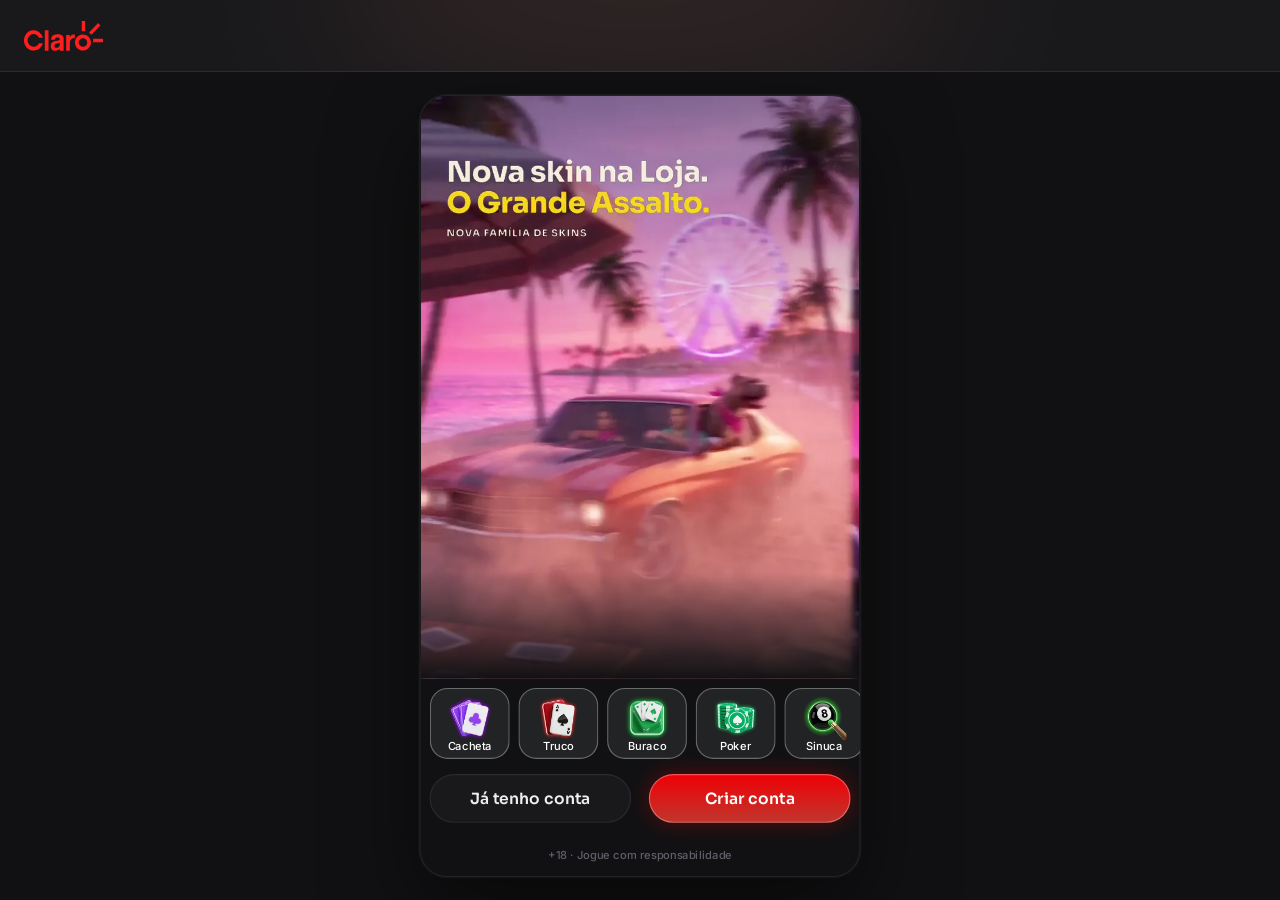
==== commit ba4ba629: "Vídeo de login com versão no endereço (?v=20261120g), para o navegador baixar o novo em vez de usar " ====
--- a/index.html
+++ b/index.html
@@ -13,11 +13,11 @@
 <link rel="preconnect" href="https://fonts.googleapis.com">
 <link rel="preconnect" href="https://fonts.gstatic.com" crossorigin>
 <link rel="stylesheet" href="https://fonts.googleapis.com/css2?family=Inter:wght@400;500;600;700&family=Sora:wght@600;700;800&display=swap">
-<link rel="stylesheet" href="css/tokens.css?v=claro-11202144">
-<link rel="stylesheet" href="css/ui.css?v=claro-11202144">
-<link rel="stylesheet" href="css/screens.css?v=claro-11202144">
-<link rel="stylesheet" href="css/game.css?v=claro-11202144">
-<link rel="stylesheet" href="css/desk.css?v=claro-11202144">
+<link rel="stylesheet" href="css/tokens.css?v=claro-11202147">
+<link rel="stylesheet" href="css/ui.css?v=claro-11202147">
+<link rel="stylesheet" href="css/screens.css?v=claro-11202147">
+<link rel="stylesheet" href="css/game.css?v=claro-11202147">
+<link rel="stylesheet" href="css/desk.css?v=claro-11202147">
 </head>
 <body>
 <svg width="0" height="0" style="position:absolute" aria-hidden="true">
@@ -76,16 +76,16 @@
   </div>
 </div></div>
 
-<script src="js/core.js?v=claro-11202144"></script>
-<script src="js/ui.js?v=claro-11202144"></script>
-<script src="js/screens.js?v=claro-11202144"></script>
-<script src="js/loja.js?v=claro-11202144"></script>
-<script src="js/social.js?v=claro-11202144"></script>
-<script src="js/torneios.js?v=claro-11202144"></script>
-<script src="js/sala.js?v=claro-11202144"></script>
-<script src="js/games.js?v=claro-11202144"></script>
-<script src="js/sinuca.js?v=claro-11202144"></script>
-<script src="js/desk.js?v=claro-11202144"></script>
-<script src="js/boot.js?v=claro-11202144"></script>
+<script src="js/core.js?v=claro-11202147"></script>
+<script src="js/ui.js?v=claro-11202147"></script>
+<script src="js/screens.js?v=claro-11202147"></script>
+<script src="js/loja.js?v=claro-11202147"></script>
+<script src="js/social.js?v=claro-11202147"></script>
+<script src="js/torneios.js?v=claro-11202147"></script>
+<script src="js/sala.js?v=claro-11202147"></script>
+<script src="js/games.js?v=claro-11202147"></script>
+<script src="js/sinuca.js?v=claro-11202147"></script>
+<script src="js/desk.js?v=claro-11202147"></script>
+<script src="js/boot.js?v=claro-11202147"></script>
 </body>
 </html>
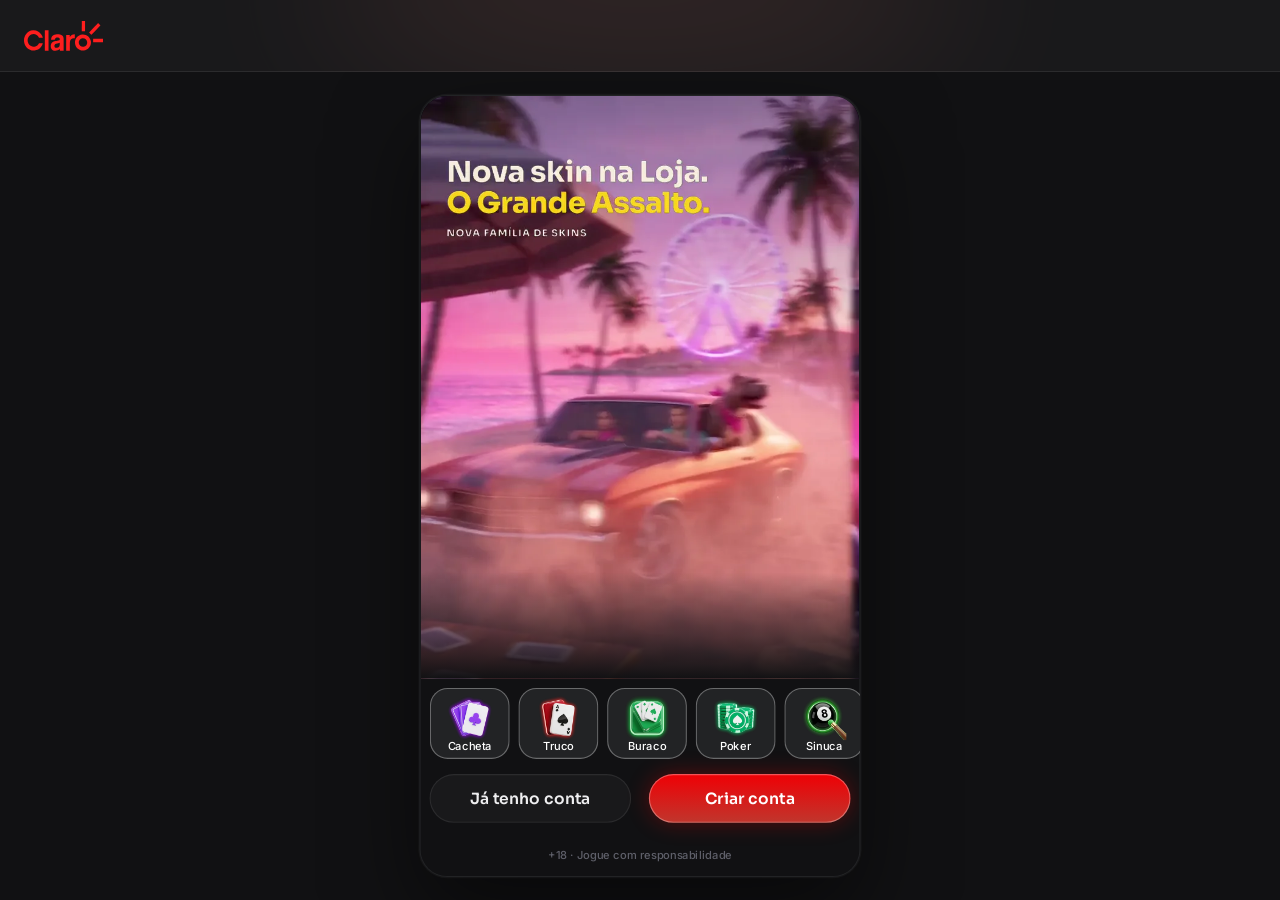
==== commit 353aaabf: "Chamada TRUCO! com a skin Lendária: quem joga com Jeff ou Lúcia Lendária vê o vídeo do personagem na" ====
--- a/index.html
+++ b/index.html
@@ -13,11 +13,11 @@
 <link rel="preconnect" href="https://fonts.googleapis.com">
 <link rel="preconnect" href="https://fonts.gstatic.com" crossorigin>
 <link rel="stylesheet" href="https://fonts.googleapis.com/css2?family=Inter:wght@400;500;600;700&family=Sora:wght@600;700;800&display=swap">
-<link rel="stylesheet" href="css/tokens.css?v=claro-11202147">
-<link rel="stylesheet" href="css/ui.css?v=claro-11202147">
-<link rel="stylesheet" href="css/screens.css?v=claro-11202147">
-<link rel="stylesheet" href="css/game.css?v=claro-11202147">
-<link rel="stylesheet" href="css/desk.css?v=claro-11202147">
+<link rel="stylesheet" href="css/tokens.css?v=claro-11241014">
+<link rel="stylesheet" href="css/ui.css?v=claro-11241014">
+<link rel="stylesheet" href="css/screens.css?v=claro-11241014">
+<link rel="stylesheet" href="css/game.css?v=claro-11241014">
+<link rel="stylesheet" href="css/desk.css?v=claro-11241014">
 </head>
 <body>
 <svg width="0" height="0" style="position:absolute" aria-hidden="true">
@@ -76,16 +76,16 @@
   </div>
 </div></div>
 
-<script src="js/core.js?v=claro-11202147"></script>
-<script src="js/ui.js?v=claro-11202147"></script>
-<script src="js/screens.js?v=claro-11202147"></script>
-<script src="js/loja.js?v=claro-11202147"></script>
-<script src="js/social.js?v=claro-11202147"></script>
-<script src="js/torneios.js?v=claro-11202147"></script>
-<script src="js/sala.js?v=claro-11202147"></script>
-<script src="js/games.js?v=claro-11202147"></script>
-<script src="js/sinuca.js?v=claro-11202147"></script>
-<script src="js/desk.js?v=claro-11202147"></script>
-<script src="js/boot.js?v=claro-11202147"></script>
+<script src="js/core.js?v=claro-11241014"></script>
+<script src="js/ui.js?v=claro-11241014"></script>
+<script src="js/screens.js?v=claro-11241014"></script>
+<script src="js/loja.js?v=claro-11241014"></script>
+<script src="js/social.js?v=claro-11241014"></script>
+<script src="js/torneios.js?v=claro-11241014"></script>
+<script src="js/sala.js?v=claro-11241014"></script>
+<script src="js/games.js?v=claro-11241014"></script>
+<script src="js/sinuca.js?v=claro-11241014"></script>
+<script src="js/desk.js?v=claro-11241014"></script>
+<script src="js/boot.js?v=claro-11241014"></script>
 </body>
 </html>
--- a/css/screens.css
+++ b/css/screens.css
@@ -681,3 +681,32 @@
 .cmp tr.pr td{color:var(--text-default)}
 .cmp.n4 td,.cmp.n4 th .tag{font-size:11px}
 .unlock .tgs{display:flex;flex-wrap:wrap;justify-content:center;gap:8px}
+
+/* ---------- Inventário (Figma ↳ Inventário · M01 / M01b): tiles 72 do Personalizar em grade de 4 ---------- */
+.inv .pcontent{gap:24px}
+.inv .isec{display:flex;flex-direction:column;gap:8px}
+.inv .isec>h3{margin:0;font:600 16px/1.2 var(--f-display);letter-spacing:-.01em;color:var(--text-default)}
+.inv .igrid{display:grid;grid-template-columns:repeat(4,1fr);gap:12px 8px;justify-items:center}
+.inv .fgrid{display:grid;grid-template-columns:repeat(2,1fr);gap:8px;align-items:stretch}
+.inv .fcard{display:flex;flex-direction:column;gap:8px;padding:8px;border-radius:16px;background:var(--bga-strong-50);box-shadow:inset 0 0 0 1px var(--border-muted);min-width:0}
+.inv .fcard.wide{grid-column:1/-1}
+.inv .fh{display:flex;flex-wrap:wrap;align-items:center;justify-content:space-between;gap:4px;min-height:22px;padding-left:4px}
+.inv .fh b{font:500 10px/1.2 var(--f-ui);color:var(--text-default)}
+.inv .fh b.sub{color:var(--text-subtle)}
+.inv .pair{display:grid;grid-template-columns:repeat(2,1fr);gap:4px;justify-items:center}
+.inv .pair.one{grid-template-columns:1fr}
+.inv .lvls{display:grid;grid-template-columns:repeat(2,1fr);gap:8px}
+.inv .lvl{display:flex;flex-direction:column;align-items:flex-start;gap:4px}
+.inv .lvl .pair{align-self:stretch}
+.inv .more{display:flex;align-items:center;justify-content:center;gap:4px;margin-top:auto;padding:4px 0;background:none;border:0;font:500 10px/1.2 var(--f-ui);color:var(--text-link);cursor:pointer}
+.inv .more svg{width:12px;height:12px;fill:currentColor;color:currentColor}
+.inv .more svg.dn{transform:rotate(90deg)}
+.inv .more svg.up{transform:rotate(-90deg)}
+.ctile.itl{cursor:pointer}
+.ctile.itl .mini img.ph{width:100%;height:100%;object-fit:cover}
+.ctile.itl .mini>.ic{width:40px;height:40px}
+.ctile.itl .mini .ck{position:absolute;right:4px;top:4px;width:16px;height:16px;border-radius:50%;z-index:2;background:var(--btn-secondary-border) url("data:image/svg+xml,%3Csvg xmlns='http://www.w3.org/2000/svg' viewBox='0 0 12 12'%3E%3Cpath d='M2.5 6.2l2.2 2.2 4.8-4.9' fill='none' stroke='%23fff' stroke-width='1.8' stroke-linecap='round' stroke-linejoin='round'/%3E%3C/svg%3E") center/10px no-repeat}
+.cues{position:relative;width:72px;height:72px}
+.cues i{position:absolute;left:-14px;top:34px;width:100px;height:4px;border-radius:2px;background:linear-gradient(90deg,#3d7bff 0 3%,#f4f2ea 3% 7%,#f0d9a6 7% 52%,#c9ced6 52% 55%,var(--cc) 55% 100%);box-shadow:0 1px 2px #0008}
+.cues i:first-child{transform:rotate(135deg)}
+.cues i:last-child{transform:rotate(45deg)}
--- a/css/game.css
+++ b/css/game.css
@@ -73,6 +73,7 @@
 .rval b{font:800 40px/1 var(--f-display);letter-spacing:-.02em;color:#ffc841;font-variant-numeric:tabular-nums}
 .rval img{width:36px;height:36px}
 .rval.muted b{color:#c9ced3;font-size:32px} .rval.muted img{width:28px;height:28px;filter:grayscale(1)}
+.call.res.der .rval.muted b{color:#ff6b6e} .call.res.der .rval.muted img{filter:none}
 .rval.pop{animation:rvPop .35s cubic-bezier(.3,1.6,.5,1)}
 @keyframes rvIn{from{opacity:0;transform:scale(.6)}}
 @keyframes rvPop{50%{transform:scale(1.12)}}
@@ -343,14 +344,20 @@
 .call.fam .pill.pos{background:var(--sysa-success-25);box-shadow:inset 0 0 0 1px var(--border-muted);color:var(--text-success)}
 .call.fam .resp{animation-delay:1.05s}
 .call.fam .btn.raise{height:48px;width:220px;border-radius:24px;background:var(--bga-strong-75);box-shadow:inset 0 0 0 1px var(--hl);color:#fff;font:600 16px/1.2 var(--f-display);-webkit-backdrop-filter:blur(12px);backdrop-filter:blur(12px)}
-/* respostas · aceitaram: clarão e o shape acena · correram: a cor apaga pra cinza, o shape afunda, as letras caem */
+/* respostas · aceitaram: clarão e o shape acena · correram: a cor apaga pro vermelho, o shape afunda, as letras caem */
 .call.fam.acc .cveil::after{animation:cfFlash .5s ease-out}
 @keyframes cfFlash{from{opacity:.45}to{opacity:0}}
 .call.fam.acc .cf-shape .cf-body.in{animation:cfNod .55s cubic-bezier(.3,1.6,.5,1)}
 @keyframes cfNod{30%{transform:translateY(-14px) scale(1.07)}}
 .call.fam.acc .cf-shape{--spd:.55}
-.call.fam.run .cveil::before{filter:grayscale(1) brightness(.5)}
-.call.fam.run .cf-shape{filter:grayscale(1) brightness(.8);transition:filter .6s}
+.call.fam.run .cveil::before{filter:brightness(.55)}
+.call.fam.run .cf-shape{filter:brightness(.62);transition:filter .6s}
+/* vermelho no lugar do cinza (DS: apaga .45 + avermelha em modo Cor, system-error #ef4452): pinta o fundo e o shape, os textos ficam por cima */
+.call.fam .crt{position:absolute;left:-100vw;right:-100vw;top:-100vh;bottom:-100vh;background:#ef4452;mix-blend-mode:color;opacity:0;pointer-events:none;transition:opacity .7s}
+.call.res .crt{inset:0}
+.call.fam.run .crt{opacity:1}
+.call.fam .ccol>:not(.cf-shape):not(.crt),.call.res.der .rcol>:not(.cf-shape):not(.crt){position:relative;z-index:1}
+.call.res.der .rcol{z-index:auto}
 .call.fam.run .cf-win video,.call.fam.run .cf-win img{filter:brightness(.9)}
 .call.fam.run .cf-shape .cf-body.in{animation:cfSink .7s cubic-bezier(.4,0,.3,1) forwards}
 @keyframes cfSink{to{transform:translateY(22px) rotate(-5deg) scale(.94)}}
@@ -360,9 +367,37 @@
 @keyframes cfFallK{to{transform:translate(-40px,320px) rotate(-70deg);opacity:0}}
 .call.fam .cf-shape.dead .cf-fxb,.call.fam .cf-shape.dead .cf-fxf{opacity:0;transition:opacity .5s}
 .call.fam .cf-shape.dead>.cf-pole,.call.fam .cf-shape.dead>.cf-net,.call.fam .cf-shape.dead>.cf-stripes{opacity:.2;transition:opacity .5s} .call.fam .cf-shape.dead.off>.cf-stripes,.call.fam .cf-shape.dead.fall>*:not(.cf-body){opacity:0}
-.call.fam.run .cword .w{color:#c9ced3}
+.call.fam.run .cword .w{color:#ff6b6e}
 .call.fam.run .cword i{--sy:10px;--sr:6deg;animation:cfDropL .5s calc(var(--i) * .06s) cubic-bezier(.3,1.5,.5,1) backwards,cfSag .9s calc(.7s + var(--i) * .05s) ease-in-out forwards}
 .call.fam.run .cword i:nth-child(odd){--sy:7px;--sr:-8deg} .call.fam.run .cword i:nth-child(3n){--sy:14px;--sr:11deg}
+/* ---------- chamada com a skin Lendária (DS truco-call ◇ Style=Lendária) · o vídeo 9:16 de quem fala ocupa a tela toda (sem shape) e por cima vêm degradê, selo Lendária, palavra, valor e botões ---------- */
+.call.lend .cveil::before{display:none}
+.call.lend .lv{position:absolute;inset:0;overflow:hidden;background:#120a1e;animation:cfWipe .46s .1s cubic-bezier(.65,0,.25,1) backwards}
+.call.lend .lv video{position:absolute;inset:0;width:100%;height:100%;object-fit:cover;object-position:50% 0;transform:scale(var(--z,1));transform-origin:50% 28%;animation:lvIn .8s .12s cubic-bezier(.2,.9,.3,1) backwards;transition:transform .7s cubic-bezier(.3,.8,.3,1),filter .7s}
+@keyframes lvIn{from{transform:scale(1.22);filter:brightness(2) saturate(.5)}}
+/* cada aumento chega mais perto e escurece um pouco */
+.call.lend.lvl2{--z:1.05;--dk:.1} .call.lend.lvl3{--z:1.1;--dk:.18} .call.lend.lvl4{--z:1.15;--dk:.26}
+.call.lend .ldk,.call.lend .lgrad,.call.lend .lglow{position:absolute;pointer-events:none}
+.call.lend .ldk{inset:0;background:#000;opacity:var(--dk,0)}
+.call.lend .lgrad{inset:0;background:linear-gradient(180deg,rgba(9,6,20,.6) 0%,rgba(9,6,20,0) 15%),linear-gradient(0deg,rgba(9,6,20,.95) 0%,rgba(16,8,32,.82) 28%,rgba(22,8,38,.38) 48%,rgba(22,8,38,0) 64%);animation:cfFade .4s .3s backwards}
+.call.lend .lglow{left:0;right:0;bottom:0;height:52%;background:radial-gradient(90% 62% at 50% 100%,rgba(255,79,163,.42),rgba(142,92,255,.2) 48%,transparent 74%);mix-blend-mode:screen;animation:cfFade .5s .45s backwards;transition:opacity .7s}
+.call.lend.lvl4 .lglow{animation:cfFade .5s .45s backwards,lBeat .55s .9s ease-in-out infinite alternate}
+@keyframes lBeat{to{opacity:.55}}
+.call.lend .sw.a{background:#ff4fa3} .call.lend .sw.b{background:#8e5cff}
+/* conteúdo embaixo, sobre a parte escura do degradê (acima dos botões) */
+.call.lend .ccol{top:auto;bottom:calc(236px + env(safe-area-inset-bottom,0px))}
+.call.lend.ans .ccol{bottom:calc(140px + env(safe-area-inset-bottom,0px))}
+.call.lend .ltag{box-shadow:0 4px 12px #8e5cff73;animation:lTag .35s .45s cubic-bezier(.3,1.6,.5,1) backwards}
+@keyframes lTag{from{transform:scale(.4);opacity:0}}
+.call.lend .cwho{margin-top:8px}
+/* respostas entram sem varrida (a mesa já estava coberta) · aceitaram: clarão e o vídeo dá um tranco pra frente · correram: apaga pro vermelho */
+.call.lend.ans{--z:1.06}
+.call.lend.ans .lv{animation:cfFade .15s backwards} .call.lend.ans .lv video,.call.lend.ans .lgrad,.call.lend.ans .lglow,.call.lend.ans .ltag{animation:none}
+.call.lend.acc .lv video{animation:lNod .55s cubic-bezier(.3,1.6,.5,1)}
+@keyframes lNod{35%{transform:scale(calc(var(--z,1) + .06))}}
+.call.lend.run .lv video{--z:1;filter:brightness(.6)}
+.call.lend.run .lglow{opacity:.6}
+@media (prefers-reduced-motion:reduce){.call.lend .lv,.call.lend .lv video,.call.lend .ltag{animation:none!important}}
 @keyframes cfDropL{from{transform:translateY(-60px);opacity:0}}
 @keyframes cfSag{to{transform:translateY(var(--sy)) rotate(var(--sr))}}
 /* shape: .cf-body entra do jeito da família · efeitos atrás (.cf-fxb) e na frente (.cf-fxf) */
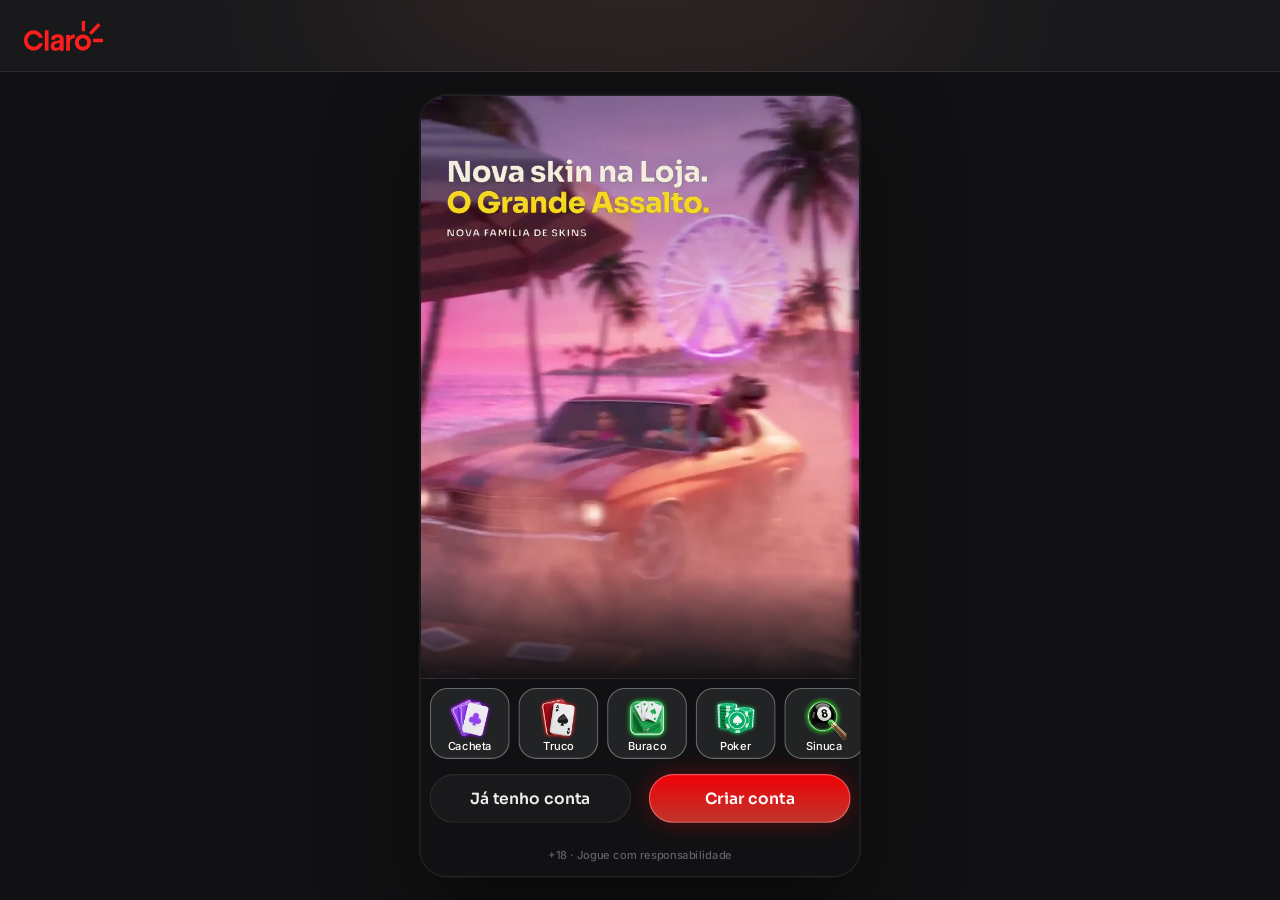
==== commit 27473094: "Missões: botão redondo com anel contador abaixo da Loja na Home, item no menu do computador e a tela" ====
--- a/index.html
+++ b/index.html
@@ -13,11 +13,12 @@
 <link rel="preconnect" href="https://fonts.googleapis.com">
 <link rel="preconnect" href="https://fonts.gstatic.com" crossorigin>
 <link rel="stylesheet" href="https://fonts.googleapis.com/css2?family=Inter:wght@400;500;600;700&family=Sora:wght@600;700;800&display=swap">
-<link rel="stylesheet" href="css/tokens.css?v=claro-11241014">
-<link rel="stylesheet" href="css/ui.css?v=claro-11241014">
-<link rel="stylesheet" href="css/screens.css?v=claro-11241014">
-<link rel="stylesheet" href="css/game.css?v=claro-11241014">
-<link rel="stylesheet" href="css/desk.css?v=claro-11241014">
+<link rel="stylesheet" href="css/tokens.css?v=claro-11261735">
+<link rel="stylesheet" href="css/ui.css?v=claro-11261735">
+<link rel="stylesheet" href="css/screens.css?v=claro-11261735">
+<link rel="stylesheet" href="css/game.css?v=claro-11261735">
+<link rel="stylesheet" href="css/desk.css?v=claro-11261735">
+<link rel="stylesheet" href="css/missoes.css?v=claro-11261735">
 </head>
 <body>
 <svg width="0" height="0" style="position:absolute" aria-hidden="true">
@@ -76,16 +77,17 @@
   </div>
 </div></div>
 
-<script src="js/core.js?v=claro-11241014"></script>
-<script src="js/ui.js?v=claro-11241014"></script>
-<script src="js/screens.js?v=claro-11241014"></script>
-<script src="js/loja.js?v=claro-11241014"></script>
-<script src="js/social.js?v=claro-11241014"></script>
-<script src="js/torneios.js?v=claro-11241014"></script>
-<script src="js/sala.js?v=claro-11241014"></script>
-<script src="js/games.js?v=claro-11241014"></script>
-<script src="js/sinuca.js?v=claro-11241014"></script>
-<script src="js/desk.js?v=claro-11241014"></script>
-<script src="js/boot.js?v=claro-11241014"></script>
+<script src="js/core.js?v=claro-11261735"></script>
+<script src="js/ui.js?v=claro-11261735"></script>
+<script src="js/screens.js?v=claro-11261735"></script>
+<script src="js/loja.js?v=claro-11261735"></script>
+<script src="js/social.js?v=claro-11261735"></script>
+<script src="js/torneios.js?v=claro-11261735"></script>
+<script src="js/sala.js?v=claro-11261735"></script>
+<script src="js/missoes.js?v=claro-11261735"></script>
+<script src="js/games.js?v=claro-11261735"></script>
+<script src="js/sinuca.js?v=claro-11261735"></script>
+<script src="js/desk.js?v=claro-11261735"></script>
+<script src="js/boot.js?v=claro-11261735"></script>
 </body>
 </html>
--- a/css/missoes.css
+++ b/css/missoes.css
@@ -0,0 +1,135 @@
+/* EstrelaGames · Missões (Figma ✲ Missões, aprovado 26/11 · DS ❖ Missões) — mesmos tons da Home: blocos strong-25 sem borda, itens com borda de 8% */
+
+/* ---------- coluna da direita do palco (games · right): Loja + Missões, 8 px entre eles ---------- */
+.home .stage .gr{position:absolute;right:8px;top:20px;z-index:3;display:flex;flex-direction:column;align-items:center;gap:8px;width:72px}
+.home .stage .gr .lojab{position:relative;right:auto;top:auto;z-index:2;flex:none}
+
+/* ---------- botão de Missões (DS missions-button): só o círculo, anel contador, rótulo em pílula e selo · loop de 2 s como a Loja ---------- */
+.misb{position:relative;z-index:1;flex:none;width:72px;height:72px;cursor:pointer;color:var(--text-on-color)}
+.misb .disc,.misb .arc,.misb .pulse{position:absolute;left:4px;top:0;width:64px;height:64px;border-radius:50%}
+.misb .disc{background:#222325;box-shadow:0 0 8px #3b82f666}
+.misb .arc{background:conic-gradient(#5ec8ff,#3b82f6 calc(var(--p) * .5%),#7c5cff calc(var(--p) * 1%),#ffffff1f 0);-webkit-mask:radial-gradient(farthest-side,transparent calc(100% - 4px),#000 calc(100% - 4px));mask:radial-gradient(farthest-side,transparent calc(100% - 4px),#000 calc(100% - 4px));filter:drop-shadow(0 0 3px #5ec8ff99)}
+.misb .pulse{box-shadow:inset 0 0 0 2px #5ec8ff;opacity:0;animation:misPulse 2s ease-out infinite}
+.misb .ic{position:absolute;left:14px;top:10px;width:44px;height:44px;animation:lojaIc 2s ease-in-out infinite}
+.misb .lb{position:absolute;left:50%;bottom:0;transform:translateX(-50%);padding:2px 8px;border-radius:999px;background:var(--bga-strong-75);box-shadow:inset 0 0 0 1px var(--border-muted);font:500 10px/12px var(--f-ui);white-space:nowrap}
+.misb .tag{position:absolute;right:-2px;top:-6px;padding:2px 8px;font-size:12px;animation:lojaTag 2s ease-in-out infinite}
+.misb.nov .disc{box-shadow:0 0 8px #ff73007a}
+.misb.nov .arc{background:conic-gradient(#ffd800,#ffb000 50%,#ff7300);filter:drop-shadow(0 0 3px #ff9900aa)}
+.misb.nov .pulse{box-shadow:inset 0 0 0 2px #ffb000}
+.misb .fire{position:absolute;left:4px;top:-28px;width:64px;height:64px;transform-origin:50% 90%;animation:misFire 2s ease-in-out infinite}
+@keyframes misPulse{0%{opacity:.9;transform:scale(1)}40%,100%{opacity:0;transform:scale(1.2)}}
+@keyframes misFire{0%,100%{transform:scale(1) rotate(0)}15%{transform:scale(1.08) rotate(-2deg)}30%{transform:scale(.96) rotate(-4deg)}45%{transform:scale(1.06) rotate(0)}60%{transform:scale(.98) rotate(3deg)}80%{transform:scale(1.05) rotate(-3deg)}}
+@media (prefers-reduced-motion:reduce){.misb,.misb *{animation:none}}
+
+/* ---------- tela ---------- */
+.mis .content{display:flex;flex-direction:column;gap:12px;padding:4px 8px calc(24px + env(safe-area-inset-bottom,0px))} /* sem navbar: abre pelo botão da Home */
+
+/* card de nível (DS loyalty-level-card ↕ Size=Small): insígnia da patente (patent-badge Default), a mesma insígnia grande e apagada à direita, degradê na cor da patente */
+.lvc{position:relative;overflow:hidden;flex:none;display:flex;flex-direction:column;align-items:center;gap:4px;padding:16px;border-radius:20px;background:var(--bga-strong-25);box-shadow:inset 0 0 0 1px var(--border-muted);cursor:pointer}
+.lvc::before{content:"";position:absolute;inset:0;background:linear-gradient(180deg,var(--pc),transparent);opacity:.22;pointer-events:none}
+.lvc .bg{position:absolute;right:-73px;top:50%;width:192px;height:192px;margin-top:-96px;opacity:.12;pointer-events:none}
+.lvc .pat{position:relative;width:56px;height:56px;filter:drop-shadow(0 4px 10px #8fa3b880)}
+.lvc .nm{position:relative;font:800 20px/24px var(--f-display);color:var(--text-default)}
+.lvc .pts{position:relative;display:flex;align-items:center;gap:6px;height:21px;font:500 14px/21px var(--f-ui);color:var(--text-muted)}
+.lvc .pts b{font-weight:700;color:var(--text-default);transition:color .2s}
+.lvc .gain{display:none;padding:0 8px;border-radius:999px;background:var(--sysa-success-25);color:var(--text-success);font:700 12px/18px var(--f-ui)}
+.lvc.rec .pts b{color:var(--text-success)}
+.lvc.rec .gain{display:inline-block;animation:gainPop .3s ease-out}
+.lvc .prog{position:relative;flex:none;width:100%;margin-top:4px}
+.lvc .prog i{transition:none}
+.lvc small{position:relative;margin-top:4px;font:500 10px/1.2 var(--f-ui);color:var(--text-muted)}
+@keyframes gainPop{0%{transform:scale(.6);opacity:0}70%{transform:scale(1.12)}100%{transform:scale(1);opacity:1}}
+.fly-pat{position:fixed;z-index:9999;pointer-events:none;filter:drop-shadow(0 4px 8px #0008)}
+
+/* login diário (DS daily-login): sequência com fogo, 7 dias, o Dia 7 dourado com presente */
+.lgc{flex:none;display:flex;flex-direction:column;gap:12px;padding:16px;border-radius:16px;background:var(--bga-strong-25)}
+.lgc .top{display:flex;align-items:center;gap:12px}
+.lgc .top>.ic{width:40px;height:40px;flex:none}
+.lgc .tx{flex:1;min-width:0;display:flex;flex-direction:column;gap:4px}
+.lgc .tx b{font:500 16px/1.2 var(--f-ui);color:var(--text-default)}
+.lgc .tx small{font:500 10px/1.2 var(--f-ui);color:var(--text-muted)}
+.lgc .streak{flex:none;display:flex;align-items:center;gap:4px;padding:4px 10px 4px 4px;border-radius:999px;background:#ff730029}
+.lgc .streak .ic{width:20px;height:20px}
+.lgc .streak b{font:700 12px/18px var(--f-ui);color:var(--text-prize)}
+.lgc .days{display:flex;gap:4px}
+.lgc .day{position:relative;flex:1;min-width:0;height:84px;display:flex;flex-direction:column;align-items:center;justify-content:center;gap:4px;padding:8px 2px;border-radius:12px;background:var(--bga-strong-25);box-shadow:inset 0 0 0 1px var(--border-muted)}
+.lgc .day small{font:500 8px/1 var(--f-ui);color:var(--text-muted)}
+.lgc .day .art{width:24px;height:24px;display:grid;place-items:center}
+.lgc .day .art .ic{width:24px;height:24px}
+.lgc .day .art .hex{width:22px;height:24px} /* só o hexágono da patente (patent-badge Small), do tamanho do check */
+.lgc .day b{font:500 10px/1 var(--f-ui);color:var(--text-default)}
+.lgc .day.res b{color:var(--text-muted);opacity:.56}
+.lgc .day.hoje{background:var(--bga-secondary-16);box-shadow:inset 0 0 0 2px var(--glow-blue),0 0 20px var(--glow-info)}
+.lgc .day.hoje small,.lgc .day.hoje b{color:var(--text-on-color)}
+.lgc .day.gift{flex:none;width:72px;background:linear-gradient(180deg,#ffb0003d,#ffb0000f);box-shadow:none}
+.lgc .day.gift::after{content:"";position:absolute;inset:0;border-radius:12px;padding:1px;background:linear-gradient(90deg,#ffd800,#ffb000 50%,#ff7300);-webkit-mask:linear-gradient(#000 0 0) content-box,linear-gradient(#000 0 0);-webkit-mask-composite:xor;mask:linear-gradient(#000 0 0) content-box exclude,linear-gradient(#000 0 0);pointer-events:none}
+.lgc .day.gift .art,.lgc .day.gift .art .ic{width:40px;height:40px}
+.lgc .day.gift small,.lgc .day.gift b{color:var(--text-prize)}
+.lgc .day.gift b{font:700 12px/18px var(--f-ui)}
+.lgc .day.gift.hoje{box-shadow:0 0 12px #ff990066}
+.lgc .day.gift.res{background:var(--bga-strong-25);box-shadow:inset 0 0 0 1px var(--border-muted)}
+.lgc .day.gift.res::after{display:none}
+.lgc .day.gift.res .art .ic{width:24px;height:24px}
+.lgc .nx{display:flex;align-items:center;justify-content:center;gap:8px;padding:10px;border-radius:20px;background:var(--bga-strong-25);box-shadow:inset 0 0 0 1px var(--border-muted);font:500 10px/1 var(--f-ui);color:var(--text-muted)}
+.lgc .nx .ic{width:20px;height:20px}
+.lgc .nx b{font:700 12px/18px var(--f-ui);color:var(--text-default)}
+.lgc .nx .v{font:700 12px/18px var(--f-ui);color:var(--text-prize)}
+.lgc .rule{text-align:center;font:500 8px/1.2 var(--f-ui);color:var(--text-muted)}
+.btn.pressed{transform:scale(.96);filter:brightness(.85)}
+
+/* lista de missões (DS mission-card) */
+.mlist{flex:none;display:flex;flex-direction:column;gap:12px;padding:16px;border-radius:16px;background:var(--bga-strong-25)}
+.mlist .mh{display:flex;align-items:center;gap:12px}
+.mlist .mh .tx{flex:1;min-width:0;display:flex;flex-direction:column;gap:4px}
+.mlist .mh .tx b{font:800 20px/24px var(--f-display);color:var(--text-default)}
+.mlist .mh .tx small{font:500 10px/1.2 var(--f-ui);color:var(--text-muted)}
+.mlist .novas{flex:none;display:flex;align-items:center;gap:6px;padding:6px 10px 6px 8px;border-radius:12px;background:var(--bga-strong-50)}
+.mlist .novas .ic{width:20px;height:20px}
+.mlist .novas>span{display:flex;flex-direction:column;gap:2px}
+.mlist .novas small{font:500 8px/1 var(--f-ui);color:var(--text-muted)}
+.mlist .novas b{font:700 12px/18px var(--f-ui);color:var(--text-default)}
+.mlist .rows{display:flex;flex-direction:column;gap:8px}
+.mlist .sub{font:500 12px/1 var(--f-ui);color:var(--text-muted)}
+.mc{display:flex;flex-direction:column;gap:12px;padding:12px;border-radius:16px;background:var(--bga-strong-25);box-shadow:inset 0 0 0 1px var(--border-muted)}
+.mc.ready{background:linear-gradient(90deg,#22c55e38,#22c55e00),var(--bga-strong-25);box-shadow:none}
+.mc .ln{display:flex;align-items:center;gap:12px}
+.mc .tile{flex:none;width:48px;height:48px;border-radius:12px;display:grid;place-items:center;background:var(--gc)}
+.mc .tile .ic{width:40px;height:40px}
+.mc .info{flex:1;min-width:0;display:flex;flex-direction:column;align-items:flex-start;gap:4px}
+.mc .t{font:500 14px/1.25 var(--f-ui);color:var(--text-default)}
+/* descrição da missão (DS mission-card ✎ Description · Paragraph/S, text-muted, até 2 linhas) */
+.mc .ds{font:400 12px/1.5 var(--f-ui);color:var(--text-muted);display:-webkit-box;-webkit-line-clamp:2;-webkit-box-orient:vertical;overflow:hidden}
+.mc .pr{display:flex;align-items:center;gap:8px;width:100%}
+.mc .pr small{font:500 8px/1 var(--f-ui);color:var(--text-muted)}
+.tm{display:inline-flex;align-items:center;gap:4px;padding:2px 8px 2px 4px;border-radius:8px;background:var(--bga-strong-50)}
+.tm .ic{width:16px;height:16px}
+.tm b{font:500 8px/1 var(--f-ui);color:var(--text-muted)}
+.tm b{white-space:nowrap}
+.tm i{font-style:normal}
+.tm.hot{background:#ff730029}
+.tm.hot b{font:700 12px/18px var(--f-ui);color:var(--text-prize)}
+.tm.ok{background:var(--sysa-success-25)}
+.tm.ok b{font:700 12px/18px var(--f-ui);color:var(--text-success)}
+.mc .rt{flex:none;display:flex;flex-direction:column;align-items:flex-end;gap:8px}
+.mc .rw{display:flex;align-items:center;gap:4px;padding:4px 10px 4px 4px;border-radius:999px;background:#ffb0001f}
+.mc .rw .ic{width:20px;height:20px}
+.mc .rw .hex{width:18px;height:20px}
+.mc .rw b{font:800 14px/1 var(--f-display);color:var(--text-prize)}
+.mc.done .tile,.mc.done .t,.mc.done .rw{opacity:.56}
+.mc.done .rw{background:var(--bga-strong-50)}
+.mc.done .rw b{color:var(--text-muted)}
+.mc .feita{display:flex;align-items:center;gap:4px;font:500 10px/1 var(--f-ui);color:var(--text-success)}
+.mc .feita .ic{width:16px;height:16px}
+.mc .steps{display:flex;flex-direction:column;gap:6px}
+.mc .steps .mk{display:flex;justify-content:space-between}
+.mc .steps .mk span{display:flex;align-items:center;gap:4px;padding:2px 8px 2px 4px;border-radius:999px;background:#ffb0001f;font:700 12px/18px var(--f-ui);color:var(--text-prize)}
+.mc .steps .mk span.got{background:var(--sysa-success-25);color:var(--text-success)}
+.mc .steps .mk .ic{width:16px;height:16px}
+.mc .steps .mk .hex{width:15px;height:16px}
+.mc .steps .prog{flex:none;width:100%}
+.mc .steps .lb{display:flex;justify-content:space-between}
+.mc .steps .lb small{font:500 8px/1 var(--f-ui);color:var(--text-muted)}
+
+/* desktop: selo no item Missões do menu da esquerda */
+.dkl .it .tag{margin-left:auto;padding:0 8px;font-size:12px;line-height:20px}
+body.dk-rail .dkl .it .tag{position:absolute;top:4px;right:8px;margin:0;font-size:10px;line-height:16px;padding:0 6px}
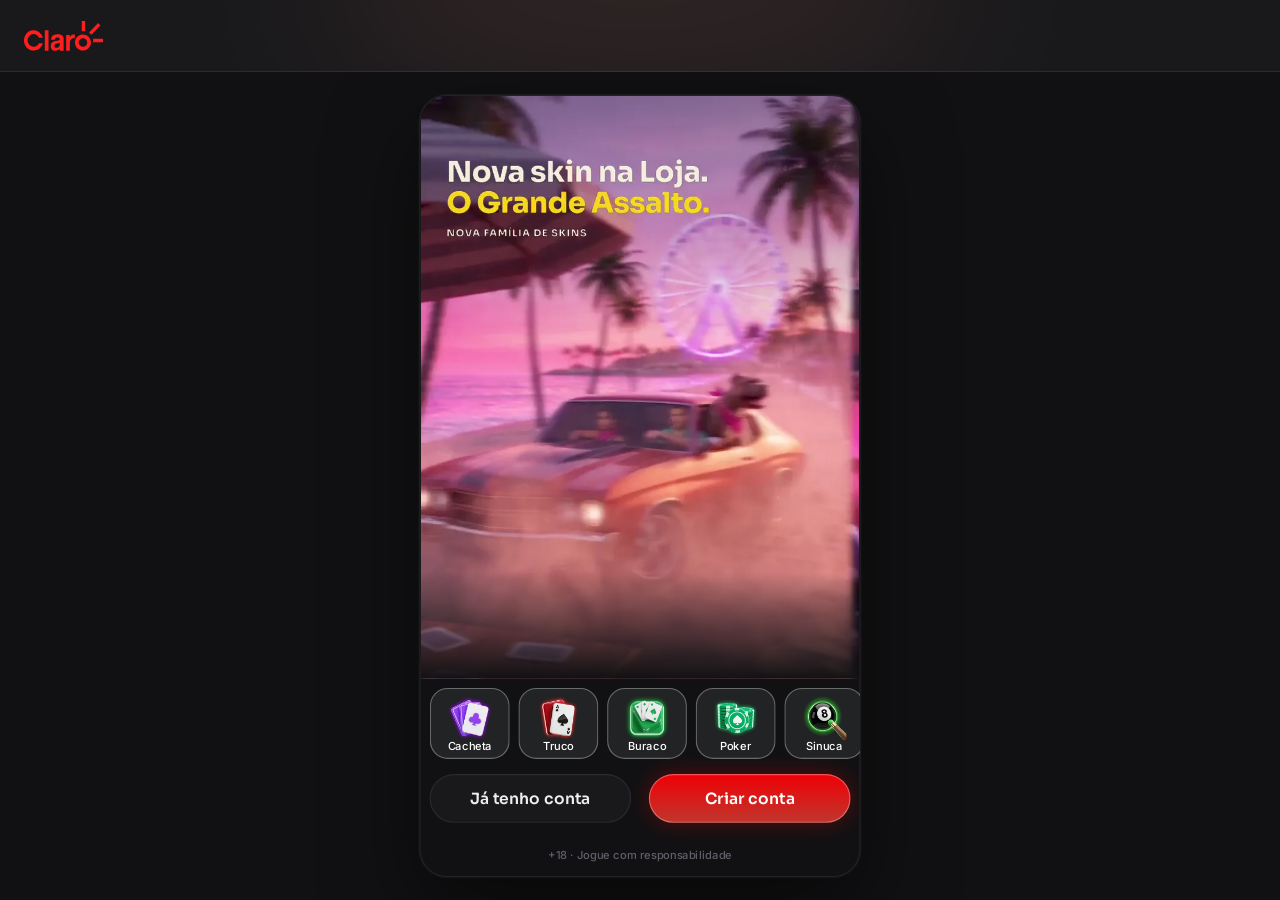
==== commit cab2c4b2: "Patentes com o número do nível (1 a 9) no lugar das divisas, na insígnia inteira e no hexágono peque" ====
--- a/index.html
+++ b/index.html
@@ -13,12 +13,12 @@
 <link rel="preconnect" href="https://fonts.googleapis.com">
 <link rel="preconnect" href="https://fonts.gstatic.com" crossorigin>
 <link rel="stylesheet" href="https://fonts.googleapis.com/css2?family=Inter:wght@400;500;600;700&family=Sora:wght@600;700;800&display=swap">
-<link rel="stylesheet" href="css/tokens.css?v=claro-11261735">
-<link rel="stylesheet" href="css/ui.css?v=claro-11261735">
-<link rel="stylesheet" href="css/screens.css?v=claro-11261735">
-<link rel="stylesheet" href="css/game.css?v=claro-11261735">
-<link rel="stylesheet" href="css/desk.css?v=claro-11261735">
-<link rel="stylesheet" href="css/missoes.css?v=claro-11261735">
+<link rel="stylesheet" href="css/tokens.css?v=claro-11261813">
+<link rel="stylesheet" href="css/ui.css?v=claro-11261813">
+<link rel="stylesheet" href="css/screens.css?v=claro-11261813">
+<link rel="stylesheet" href="css/game.css?v=claro-11261813">
+<link rel="stylesheet" href="css/desk.css?v=claro-11261813">
+<link rel="stylesheet" href="css/missoes.css?v=claro-11261813">
 </head>
 <body>
 <svg width="0" height="0" style="position:absolute" aria-hidden="true">
@@ -77,17 +77,17 @@
   </div>
 </div></div>
 
-<script src="js/core.js?v=claro-11261735"></script>
-<script src="js/ui.js?v=claro-11261735"></script>
-<script src="js/screens.js?v=claro-11261735"></script>
-<script src="js/loja.js?v=claro-11261735"></script>
-<script src="js/social.js?v=claro-11261735"></script>
-<script src="js/torneios.js?v=claro-11261735"></script>
-<script src="js/sala.js?v=claro-11261735"></script>
-<script src="js/missoes.js?v=claro-11261735"></script>
-<script src="js/games.js?v=claro-11261735"></script>
-<script src="js/sinuca.js?v=claro-11261735"></script>
-<script src="js/desk.js?v=claro-11261735"></script>
-<script src="js/boot.js?v=claro-11261735"></script>
+<script src="js/core.js?v=claro-11261813"></script>
+<script src="js/ui.js?v=claro-11261813"></script>
+<script src="js/screens.js?v=claro-11261813"></script>
+<script src="js/loja.js?v=claro-11261813"></script>
+<script src="js/social.js?v=claro-11261813"></script>
+<script src="js/torneios.js?v=claro-11261813"></script>
+<script src="js/sala.js?v=claro-11261813"></script>
+<script src="js/missoes.js?v=claro-11261813"></script>
+<script src="js/games.js?v=claro-11261813"></script>
+<script src="js/sinuca.js?v=claro-11261813"></script>
+<script src="js/desk.js?v=claro-11261813"></script>
+<script src="js/boot.js?v=claro-11261813"></script>
 </body>
 </html>
